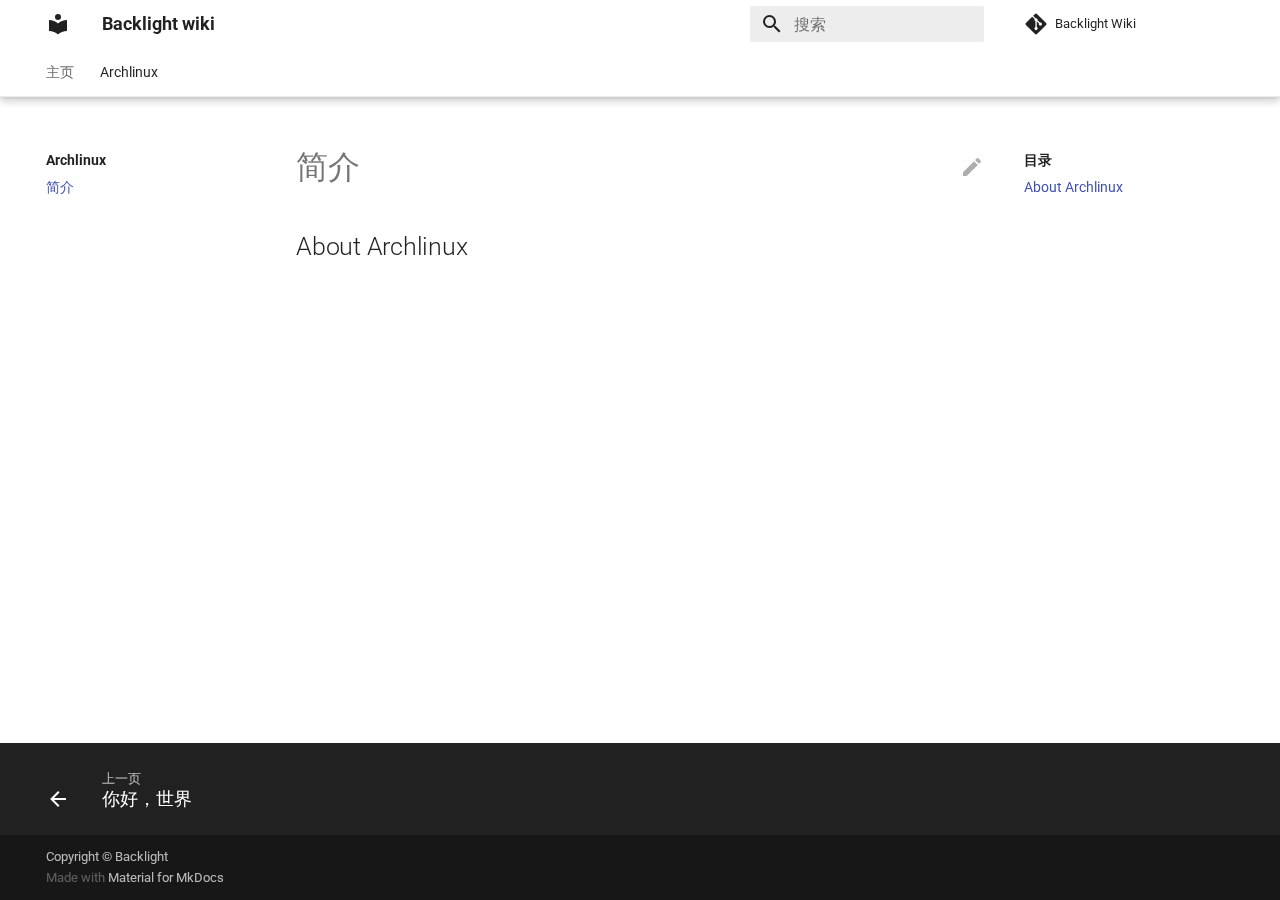
==== arch/about/index.html @ 66520c6b "Deployed  with MkDocs version: 1.2.3" ====
<!doctype html>
<html lang="zh" class="no-js">
  <head>
    
      <meta charset="utf-8">
      <meta name="viewport" content="width=device-width,initial-scale=1">
      
        <meta name="description" content="Backlight's personal wiki">
      
      
        <meta name="author" content="Backlight">
      
      
        <link rel="canonical" href="https://backl1ght.github.io/wiki/arch/about/">
      
      <link rel="icon" href="../../assets/images/favicon.png">
      <meta name="generator" content="mkdocs-1.2.3, mkdocs-material-8.1.9">
    
    
      
        <title>简介 - Backlight wiki</title>
      
    
    
      <link rel="stylesheet" href="../../assets/stylesheets/main.2b4465f4.min.css">
      
        
        <link rel="stylesheet" href="../../assets/stylesheets/palette.e6a45f82.min.css">
        
          
          
          <meta name="theme-color" content="#ffffff">
        
      
    
    
    
      
        
        <link rel="preconnect" href="https://fonts.gstatic.com" crossorigin>
        <link rel="stylesheet" href="https://fonts.googleapis.com/css?family=Roboto:300,400,400i,700%7CRoboto+Mono&display=fallback">
        <style>:root{--md-text-font:"Roboto";--md-code-font:"Roboto Mono"}</style>
      
    
    
    <script>__md_scope=new URL("../..",location),__md_get=(e,_=localStorage,t=__md_scope)=>JSON.parse(_.getItem(t.pathname+"."+e)),__md_set=(e,_,t=localStorage,a=__md_scope)=>{try{t.setItem(a.pathname+"."+e,JSON.stringify(_))}catch(e){}}</script>
    
      

    
    
  </head>
  
  
    
    
    
    
    
    <body dir="ltr" data-md-color-scheme="" data-md-color-primary="white" data-md-color-accent="red">
  
    
    
    <input class="md-toggle" data-md-toggle="drawer" type="checkbox" id="__drawer" autocomplete="off">
    <input class="md-toggle" data-md-toggle="search" type="checkbox" id="__search" autocomplete="off">
    <label class="md-overlay" for="__drawer"></label>
    <div data-md-component="skip">
      
        
        <a href="#about-archlinux" class="md-skip">
          跳转至
        </a>
      
    </div>
    <div data-md-component="announce">
      
    </div>
    
    
      

  

<header class="md-header md-header--lifted" data-md-component="header">
  <nav class="md-header__inner md-grid" aria-label="页眉">
    <a href="../.." title="Backlight wiki" class="md-header__button md-logo" aria-label="Backlight wiki" data-md-component="logo">
      
  
  <svg xmlns="http://www.w3.org/2000/svg" viewBox="0 0 24 24"><path d="M12 8a3 3 0 0 0 3-3 3 3 0 0 0-3-3 3 3 0 0 0-3 3 3 3 0 0 0 3 3m0 3.54C9.64 9.35 6.5 8 3 8v11c3.5 0 6.64 1.35 9 3.54 2.36-2.19 5.5-3.54 9-3.54V8c-3.5 0-6.64 1.35-9 3.54z"/></svg>

    </a>
    <label class="md-header__button md-icon" for="__drawer">
      <svg xmlns="http://www.w3.org/2000/svg" viewBox="0 0 24 24"><path d="M3 6h18v2H3V6m0 5h18v2H3v-2m0 5h18v2H3v-2z"/></svg>
    </label>
    <div class="md-header__title" data-md-component="header-title">
      <div class="md-header__ellipsis">
        <div class="md-header__topic">
          <span class="md-ellipsis">
            Backlight wiki
          </span>
        </div>
        <div class="md-header__topic" data-md-component="header-topic">
          <span class="md-ellipsis">
            
              简介
            
          </span>
        </div>
      </div>
    </div>
    
    
    
      <label class="md-header__button md-icon" for="__search">
        <svg xmlns="http://www.w3.org/2000/svg" viewBox="0 0 24 24"><path d="M9.5 3A6.5 6.5 0 0 1 16 9.5c0 1.61-.59 3.09-1.56 4.23l.27.27h.79l5 5-1.5 1.5-5-5v-.79l-.27-.27A6.516 6.516 0 0 1 9.5 16 6.5 6.5 0 0 1 3 9.5 6.5 6.5 0 0 1 9.5 3m0 2C7 5 5 7 5 9.5S7 14 9.5 14 14 12 14 9.5 12 5 9.5 5z"/></svg>
      </label>
      <div class="md-search" data-md-component="search" role="dialog">
  <label class="md-search__overlay" for="__search"></label>
  <div class="md-search__inner" role="search">
    <form class="md-search__form" name="search">
      <input type="text" class="md-search__input" name="query" aria-label="搜索" placeholder="搜索" autocapitalize="off" autocorrect="off" autocomplete="off" spellcheck="false" data-md-component="search-query" required>
      <label class="md-search__icon md-icon" for="__search">
        <svg xmlns="http://www.w3.org/2000/svg" viewBox="0 0 24 24"><path d="M9.5 3A6.5 6.5 0 0 1 16 9.5c0 1.61-.59 3.09-1.56 4.23l.27.27h.79l5 5-1.5 1.5-5-5v-.79l-.27-.27A6.516 6.516 0 0 1 9.5 16 6.5 6.5 0 0 1 3 9.5 6.5 6.5 0 0 1 9.5 3m0 2C7 5 5 7 5 9.5S7 14 9.5 14 14 12 14 9.5 12 5 9.5 5z"/></svg>
        <svg xmlns="http://www.w3.org/2000/svg" viewBox="0 0 24 24"><path d="M20 11v2H8l5.5 5.5-1.42 1.42L4.16 12l7.92-7.92L13.5 5.5 8 11h12z"/></svg>
      </label>
      <nav class="md-search__options" aria-label="查找">
        
        <button type="reset" class="md-search__icon md-icon" aria-label="清空当前内容" tabindex="-1">
          <svg xmlns="http://www.w3.org/2000/svg" viewBox="0 0 24 24"><path d="M19 6.41 17.59 5 12 10.59 6.41 5 5 6.41 10.59 12 5 17.59 6.41 19 12 13.41 17.59 19 19 17.59 13.41 12 19 6.41z"/></svg>
        </button>
      </nav>
      
    </form>
    <div class="md-search__output">
      <div class="md-search__scrollwrap" data-md-scrollfix>
        <div class="md-search-result" data-md-component="search-result">
          <div class="md-search-result__meta">
            正在初始化搜索引擎
          </div>
          <ol class="md-search-result__list"></ol>
        </div>
      </div>
    </div>
  </div>
</div>
    
    
      <div class="md-header__source">
        <a href="https://github.com/Backl1ght/wiki/" title="前往仓库" class="md-source" data-md-component="source">
  <div class="md-source__icon md-icon">
    
    <svg xmlns="http://www.w3.org/2000/svg" viewBox="0 0 448 512"><path d="M439.55 236.05 244 40.45a28.87 28.87 0 0 0-40.81 0l-40.66 40.63 51.52 51.52c27.06-9.14 52.68 16.77 43.39 43.68l49.66 49.66c34.23-11.8 61.18 31 35.47 56.69-26.49 26.49-70.21-2.87-56-37.34L240.22 199v121.85c25.3 12.54 22.26 41.85 9.08 55a34.34 34.34 0 0 1-48.55 0c-17.57-17.6-11.07-46.91 11.25-56v-123c-20.8-8.51-24.6-30.74-18.64-45L142.57 101 8.45 235.14a28.86 28.86 0 0 0 0 40.81l195.61 195.6a28.86 28.86 0 0 0 40.8 0l194.69-194.69a28.86 28.86 0 0 0 0-40.81z"/></svg>
  </div>
  <div class="md-source__repository">
    Backlight Wiki
  </div>
</a>
      </div>
    
  </nav>
  
    
      
<nav class="md-tabs" aria-label="标签" data-md-component="tabs">
  <div class="md-tabs__inner md-grid">
    <ul class="md-tabs__list">
      
        
  
  


  
  
  
    <li class="md-tabs__item">
      <a href="../.." class="md-tabs__link">
        主页
      </a>
    </li>
  

      
        
  
  
    
  


  
  
  
    <li class="md-tabs__item">
      <a href="./" class="md-tabs__link md-tabs__link--active">
        Archlinux
      </a>
    </li>
  

      
    </ul>
  </div>
</nav>
    
  
</header>
    
    <div class="md-container" data-md-component="container">
      
      
        
      
      <main class="md-main" data-md-component="main">
        <div class="md-main__inner md-grid">
          
            
              
              <div class="md-sidebar md-sidebar--primary" data-md-component="sidebar" data-md-type="navigation" >
                <div class="md-sidebar__scrollwrap">
                  <div class="md-sidebar__inner">
                    

  


<nav class="md-nav md-nav--primary md-nav--lifted" aria-label="导航栏" data-md-level="0">
  <label class="md-nav__title" for="__drawer">
    <a href="../.." title="Backlight wiki" class="md-nav__button md-logo" aria-label="Backlight wiki" data-md-component="logo">
      
  
  <svg xmlns="http://www.w3.org/2000/svg" viewBox="0 0 24 24"><path d="M12 8a3 3 0 0 0 3-3 3 3 0 0 0-3-3 3 3 0 0 0-3 3 3 3 0 0 0 3 3m0 3.54C9.64 9.35 6.5 8 3 8v11c3.5 0 6.64 1.35 9 3.54 2.36-2.19 5.5-3.54 9-3.54V8c-3.5 0-6.64 1.35-9 3.54z"/></svg>

    </a>
    Backlight wiki
  </label>
  
    <div class="md-nav__source">
      <a href="https://github.com/Backl1ght/wiki/" title="前往仓库" class="md-source" data-md-component="source">
  <div class="md-source__icon md-icon">
    
    <svg xmlns="http://www.w3.org/2000/svg" viewBox="0 0 448 512"><path d="M439.55 236.05 244 40.45a28.87 28.87 0 0 0-40.81 0l-40.66 40.63 51.52 51.52c27.06-9.14 52.68 16.77 43.39 43.68l49.66 49.66c34.23-11.8 61.18 31 35.47 56.69-26.49 26.49-70.21-2.87-56-37.34L240.22 199v121.85c25.3 12.54 22.26 41.85 9.08 55a34.34 34.34 0 0 1-48.55 0c-17.57-17.6-11.07-46.91 11.25-56v-123c-20.8-8.51-24.6-30.74-18.64-45L142.57 101 8.45 235.14a28.86 28.86 0 0 0 0 40.81l195.61 195.6a28.86 28.86 0 0 0 40.8 0l194.69-194.69a28.86 28.86 0 0 0 0-40.81z"/></svg>
  </div>
  <div class="md-source__repository">
    Backlight Wiki
  </div>
</a>
    </div>
  
  <ul class="md-nav__list" data-md-scrollfix>
    
      
      
      

  
  
  
    
    <li class="md-nav__item md-nav__item--nested">
      
      
        <input class="md-nav__toggle md-toggle" data-md-toggle="__nav_1" type="checkbox" id="__nav_1" >
      
      
      
      
        <label class="md-nav__link" for="__nav_1">
          主页
          <span class="md-nav__icon md-icon"></span>
        </label>
      
      <nav class="md-nav" aria-label="主页" data-md-level="1">
        <label class="md-nav__title" for="__nav_1">
          <span class="md-nav__icon md-icon"></span>
          主页
        </label>
        <ul class="md-nav__list" data-md-scrollfix>
          
            
              
  
  
  
    <li class="md-nav__item">
      <a href="../.." class="md-nav__link">
        你好，世界
      </a>
    </li>
  

            
          
        </ul>
      </nav>
    </li>
  

    
      
      
      

  
  
    
  
  
    
    <li class="md-nav__item md-nav__item--active md-nav__item--nested">
      
      
        <input class="md-nav__toggle md-toggle" data-md-toggle="__nav_2" type="checkbox" id="__nav_2" checked>
      
      
      
      
        <label class="md-nav__link" for="__nav_2">
          Archlinux
          <span class="md-nav__icon md-icon"></span>
        </label>
      
      <nav class="md-nav" aria-label="Archlinux" data-md-level="1">
        <label class="md-nav__title" for="__nav_2">
          <span class="md-nav__icon md-icon"></span>
          Archlinux
        </label>
        <ul class="md-nav__list" data-md-scrollfix>
          
            
              
  
  
    
  
  
    <li class="md-nav__item md-nav__item--active">
      
      <input class="md-nav__toggle md-toggle" data-md-toggle="toc" type="checkbox" id="__toc">
      
      
      
        <label class="md-nav__link md-nav__link--active" for="__toc">
          简介
          <span class="md-nav__icon md-icon"></span>
        </label>
      
      <a href="./" class="md-nav__link md-nav__link--active">
        简介
      </a>
      
        

<nav class="md-nav md-nav--secondary" aria-label="目录">
  
  
  
  
    <label class="md-nav__title" for="__toc">
      <span class="md-nav__icon md-icon"></span>
      目录
    </label>
    <ul class="md-nav__list" data-md-component="toc" data-md-scrollfix>
      
        <li class="md-nav__item">
  <a href="#about-archlinux" class="md-nav__link">
    About Archlinux
  </a>
  
</li>
      
    </ul>
  
</nav>
      
    </li>
  

            
          
        </ul>
      </nav>
    </li>
  

    
  </ul>
</nav>
                  </div>
                </div>
              </div>
            
            
              
              <div class="md-sidebar md-sidebar--secondary" data-md-component="sidebar" data-md-type="toc" >
                <div class="md-sidebar__scrollwrap">
                  <div class="md-sidebar__inner">
                    

<nav class="md-nav md-nav--secondary" aria-label="目录">
  
  
  
  
    <label class="md-nav__title" for="__toc">
      <span class="md-nav__icon md-icon"></span>
      目录
    </label>
    <ul class="md-nav__list" data-md-component="toc" data-md-scrollfix>
      
        <li class="md-nav__item">
  <a href="#about-archlinux" class="md-nav__link">
    About Archlinux
  </a>
  
</li>
      
    </ul>
  
</nav>
                  </div>
                </div>
              </div>
            
          
          <div class="md-content" data-md-component="content">
            <article class="md-content__inner md-typeset">
              
                
<a href="https://github.com/Backl1ght/wiki/edit/master/docs/arch/about.md" title="编辑此页" class="md-content__button md-icon">
  <svg xmlns="http://www.w3.org/2000/svg" viewBox="0 0 24 24"><path d="M20.71 7.04c.39-.39.39-1.04 0-1.41l-2.34-2.34c-.37-.39-1.02-.39-1.41 0l-1.84 1.83 3.75 3.75M3 17.25V21h3.75L17.81 9.93l-3.75-3.75L3 17.25z"/></svg>
</a>


  <h1>简介</h1>

<h2 id="about-archlinux">About Archlinux</h2>

              
            </article>
          </div>
        </div>
        
      </main>
      
        <footer class="md-footer">
  
    <nav class="md-footer__inner md-grid" aria-label="页脚">
      
        
        <a href="../.." class="md-footer__link md-footer__link--prev" aria-label="上一页: 你好，世界" rel="prev">
          <div class="md-footer__button md-icon">
            <svg xmlns="http://www.w3.org/2000/svg" viewBox="0 0 24 24"><path d="M20 11v2H8l5.5 5.5-1.42 1.42L4.16 12l7.92-7.92L13.5 5.5 8 11h12z"/></svg>
          </div>
          <div class="md-footer__title">
            <div class="md-ellipsis">
              <span class="md-footer__direction">
                上一页
              </span>
              你好，世界
            </div>
          </div>
        </a>
      
      
    </nav>
  
  <div class="md-footer-meta md-typeset">
    <div class="md-footer-meta__inner md-grid">
      <div class="md-copyright">
  
    <div class="md-copyright__highlight">
      Copyright &copy; Backlight
    </div>
  
  
    Made with
    <a href="https://squidfunk.github.io/mkdocs-material/" target="_blank" rel="noopener">
      Material for MkDocs
    </a>
  
</div>
      
    </div>
  </div>
</footer>
      
    </div>
    <div class="md-dialog" data-md-component="dialog">
      <div class="md-dialog__inner md-typeset"></div>
    </div>
    <script id="__config" type="application/json">{"base": "../..", "features": ["navigation.tabs", "navigation.tabs.sticky"], "translations": {"clipboard.copy": "\u590d\u5236", "clipboard.copied": "\u5df2\u590d\u5236", "search.config.lang": "ja", "search.config.pipeline": "trimmer, stemmer", "search.config.separator": "[\\uff0c\\u3002]+", "search.placeholder": "\u641c\u7d22", "search.result.placeholder": "\u952e\u5165\u4ee5\u5f00\u59cb\u641c\u7d22", "search.result.none": "\u6ca1\u6709\u627e\u5230\u7b26\u5408\u6761\u4ef6\u7684\u7ed3\u679c", "search.result.one": "\u627e\u5230 1 \u4e2a\u7b26\u5408\u6761\u4ef6\u7684\u7ed3\u679c", "search.result.other": "# \u4e2a\u7b26\u5408\u6761\u4ef6\u7684\u7ed3\u679c", "search.result.more.one": "\u5728\u8be5\u9875\u4e0a\u8fd8\u6709 1 \u4e2a\u7b26\u5408\u6761\u4ef6\u7684\u7ed3\u679c", "search.result.more.other": "\u5728\u8be5\u9875\u4e0a\u8fd8\u6709 # \u4e2a\u7b26\u5408\u6761\u4ef6\u7684\u7ed3\u679c", "search.result.term.missing": "\u7f3a\u5c11", "select.version.title": "\u9009\u62e9\u5f53\u524d\u7248\u672c"}, "search": "../../assets/javascripts/workers/search.22074ed6.min.js"}</script>
    
    
      <script src="../../assets/javascripts/bundle.960e086b.min.js"></script>
      
    
  </body>
</html>
---- assets/stylesheets/main.2b4465f4.min.css ----
@charset "UTF-8";html{-webkit-text-size-adjust:none;-moz-text-size-adjust:none;-ms-text-size-adjust:none;text-size-adjust:none;box-sizing:border-box}*,:after,:before{box-sizing:inherit}@media (prefers-reduced-motion){*,:after,:before{transition:none!important}}body{margin:0}a,button,input,label{-webkit-tap-highlight-color:transparent}a{color:inherit;text-decoration:none}hr{border:0;box-sizing:content-box;display:block;height:.05rem;overflow:visible;padding:0}small{font-size:80%}sub,sup{line-height:1em}img{border-style:none}table{border-collapse:separate;border-spacing:0}td,th{font-weight:400;vertical-align:top}button{background:transparent;border:0;font-family:inherit;font-size:inherit;margin:0;padding:0}input{border:0;outline:none}:root{--md-default-fg-color:rgba(0,0,0,.87);--md-default-fg-color--light:rgba(0,0,0,.54);--md-default-fg-color--lighter:rgba(0,0,0,.32);--md-default-fg-color--lightest:rgba(0,0,0,.07);--md-default-bg-color:#fff;--md-default-bg-color--light:hsla(0,0%,100%,.7);--md-default-bg-color--lighter:hsla(0,0%,100%,.3);--md-default-bg-color--lightest:hsla(0,0%,100%,.12);--md-primary-fg-color:#4051b5;--md-primary-fg-color--light:#5d6cc0;--md-primary-fg-color--dark:#303fa1;--md-primary-bg-color:#fff;--md-primary-bg-color--light:hsla(0,0%,100%,.7);--md-accent-fg-color:#526cfe;--md-accent-fg-color--transparent:rgba(82,108,254,.1);--md-accent-bg-color:#fff;--md-accent-bg-color--light:hsla(0,0%,100%,.7);--md-shadow-z1:0 0.2rem 0.5rem rgba(0,0,0,.05),0 0 0.05rem rgba(0,0,0,.1);--md-shadow-z2:0 0.2rem 0.5rem rgba(0,0,0,.1),0 0 0.05rem rgba(0,0,0,.25);--md-shadow-z3:0 0.2rem 0.5rem rgba(0,0,0,.2),0 0 0.05rem rgba(0,0,0,.35)}:root>*{--md-code-fg-color:#36464e;--md-code-bg-color:#f5f5f5;--md-code-hl-color:rgba(255,255,0,.5);--md-code-hl-number-color:#d52a2a;--md-code-hl-special-color:#db1457;--md-code-hl-function-color:#a846b9;--md-code-hl-constant-color:#6e59d9;--md-code-hl-keyword-color:#3f6ec6;--md-code-hl-string-color:#1c7d4d;--md-code-hl-name-color:var(--md-code-fg-color);--md-code-hl-operator-color:var(--md-default-fg-color--light);--md-code-hl-punctuation-color:var(--md-default-fg-color--light);--md-code-hl-comment-color:var(--md-default-fg-color--light);--md-code-hl-generic-color:var(--md-default-fg-color--light);--md-code-hl-variable-color:var(--md-default-fg-color--light);--md-typeset-color:var(--md-default-fg-color);--md-typeset-a-color:var(--md-primary-fg-color);--md-typeset-mark-color:rgba(255,255,0,.5);--md-typeset-del-color:rgba(245,80,61,.15);--md-typeset-ins-color:rgba(11,213,112,.15);--md-typeset-kbd-color:#fafafa;--md-typeset-kbd-accent-color:#fff;--md-typeset-kbd-border-color:#b8b8b8;--md-typeset-table-color:rgba(0,0,0,.12);--md-admonition-fg-color:var(--md-default-fg-color);--md-admonition-bg-color:var(--md-default-bg-color);--md-footer-fg-color:#fff;--md-footer-fg-color--light:hsla(0,0%,100%,.7);--md-footer-fg-color--lighter:hsla(0,0%,100%,.3);--md-footer-bg-color:rgba(0,0,0,.87);--md-footer-bg-color--dark:rgba(0,0,0,.32)}.md-icon svg{fill:currentcolor;display:block;height:1.2rem;width:1.2rem}body{-webkit-font-smoothing:antialiased;-moz-osx-font-smoothing:grayscale;--md-text-font-family:var(--md-text-font,_),-apple-system,BlinkMacSystemFont,Helvetica,Arial,sans-serif;--md-code-font-family:var(--md-code-font,_),SFMono-Regular,Consolas,Menlo,monospace}body,input{font-feature-settings:"kern","liga";font-family:var(--md-text-font-family)}body,code,input,kbd,pre{color:var(--md-typeset-color)}code,kbd,pre{font-feature-settings:"kern";font-family:var(--md-code-font-family)}:root{--md-typeset-table-sort-icon:url('data:image/svg+xml;charset=utf-8,<svg xmlns="http://www.w3.org/2000/svg" viewBox="0 0 24 24"><path d="m18 21-4-4h3V7h-3l4-4 4 4h-3v10h3M2 19v-2h10v2M2 13v-2h7v2M2 7V5h4v2H2z"/></svg>');--md-typeset-table-sort-icon--asc:url('data:image/svg+xml;charset=utf-8,<svg xmlns="http://www.w3.org/2000/svg" viewBox="0 0 24 24"><path d="M19 17h3l-4 4-4-4h3V3h2M2 17h10v2H2M6 5v2H2V5m0 6h7v2H2v-2z"/></svg>');--md-typeset-table-sort-icon--desc:url('data:image/svg+xml;charset=utf-8,<svg xmlns="http://www.w3.org/2000/svg" viewBox="0 0 24 24"><path d="M19 7h3l-4-4-4 4h3v14h2M2 17h10v2H2M6 5v2H2V5m0 6h7v2H2v-2z"/></svg>')}.md-typeset{-webkit-print-color-adjust:exact;color-adjust:exact;font-size:.8rem;line-height:1.6}@media print{.md-typeset{font-size:.68rem}}.md-typeset blockquote,.md-typeset dl,.md-typeset figure,.md-typeset ol,.md-typeset pre,.md-typeset ul{margin-bottom:1em;margin-top:1em}.md-typeset h1{color:var(--md-default-fg-color--light);font-size:2em;line-height:1.3;margin:0 0 1.25em}.md-typeset h1,.md-typeset h2{font-weight:300;letter-spacing:-.01em}.md-typeset h2{font-size:1.5625em;line-height:1.4;margin:1.6em 0 .64em}.md-typeset h3{font-size:1.25em;font-weight:400;letter-spacing:-.01em;line-height:1.5;margin:1.6em 0 .8em}.md-typeset h2+h3{margin-top:.8em}.md-typeset h4{font-weight:700;letter-spacing:-.01em;margin:1em 0}.md-typeset h5,.md-typeset h6{color:var(--md-default-fg-color--light);font-size:.8em;font-weight:700;letter-spacing:-.01em;margin:1.25em 0}.md-typeset h5{text-transform:uppercase}.md-typeset hr{border-bottom:.05rem solid var(--md-default-fg-color--lightest);display:flow-root;margin:1.5em 0}.md-typeset a{color:var(--md-typeset-a-color);word-break:break-word}.md-typeset a,.md-typeset a:before{transition:color 125ms}.md-typeset a:focus,.md-typeset a:hover{color:var(--md-accent-fg-color)}.md-typeset a.focus-visible{outline-color:var(--md-accent-fg-color);outline-offset:.2rem}.md-typeset code,.md-typeset kbd,.md-typeset pre{color:var(--md-code-fg-color);direction:ltr}@media print{.md-typeset code,.md-typeset kbd,.md-typeset pre{white-space:pre-wrap}}.md-typeset code{background-color:var(--md-code-bg-color);border-radius:.1rem;-webkit-box-decoration-break:clone;box-decoration-break:clone;font-size:.85em;padding:0 .2941176471em;word-break:break-word}.md-typeset code:not(.focus-visible){-webkit-tap-highlight-color:transparent;outline:none}.md-typeset a code{color:currentcolor}.md-typeset pre{display:flow-root;line-height:1.4;position:relative}.md-typeset pre>code{-webkit-box-decoration-break:slice;box-decoration-break:slice;box-shadow:none;display:block;margin:0;outline-color:var(--md-accent-fg-color);overflow:auto;padding:.7720588235em 1.1764705882em;scrollbar-color:var(--md-default-fg-color--lighter) transparent;scrollbar-width:thin;touch-action:auto;word-break:normal}.md-typeset pre>code:hover{scrollbar-color:var(--md-accent-fg-color) transparent}.md-typeset pre>code::-webkit-scrollbar{height:.2rem;width:.2rem}.md-typeset pre>code::-webkit-scrollbar-thumb{background-color:var(--md-default-fg-color--lighter)}.md-typeset pre>code::-webkit-scrollbar-thumb:hover{background-color:var(--md-accent-fg-color)}.md-typeset kbd{background-color:var(--md-typeset-kbd-color);border-radius:.1rem;box-shadow:0 .1rem 0 .05rem var(--md-typeset-kbd-border-color),0 .1rem 0 var(--md-typeset-kbd-border-color),0 -.1rem .2rem var(--md-typeset-kbd-accent-color) inset;color:var(--md-default-fg-color);display:inline-block;font-size:.75em;padding:0 .6666666667em;vertical-align:text-top;word-break:break-word}.md-typeset mark{background-color:var(--md-typeset-mark-color);-webkit-box-decoration-break:clone;box-decoration-break:clone;color:inherit;word-break:break-word}.md-typeset abbr{border-bottom:.05rem dotted var(--md-default-fg-color--light);cursor:help;text-decoration:none}@media (hover:none){.md-typeset abbr{position:relative}.md-typeset abbr[title]:-webkit-any(:focus,:hover):after{background-color:var(--md-default-fg-color);border-radius:.1rem;box-shadow:var(--md-shadow-z3);color:var(--md-default-bg-color);content:attr(title);display:inline-block;font-size:.7rem;margin-top:2em;max-width:80%;min-width:-webkit-max-content;min-width:max-content;padding:.2rem .3rem;position:absolute;width:auto}.md-typeset abbr[title]:-moz-any(:focus,:hover):after{background-color:var(--md-default-fg-color);border-radius:.1rem;box-shadow:var(--md-shadow-z3);color:var(--md-default-bg-color);content:attr(title);display:inline-block;font-size:.7rem;margin-top:2em;max-width:80%;min-width:-moz-max-content;min-width:max-content;padding:.2rem .3rem;position:absolute;width:auto}[dir=ltr] .md-typeset abbr[title]:-webkit-any(:focus,:hover):after{left:0}[dir=ltr] .md-typeset abbr[title]:-moz-any(:focus,:hover):after{left:0}[dir=ltr] .md-typeset abbr[title]:is(:focus,:hover):after{left:0}[dir=rtl] .md-typeset abbr[title]:-webkit-any(:focus,:hover):after{right:0}[dir=rtl] .md-typeset abbr[title]:-moz-any(:focus,:hover):after{right:0}[dir=rtl] .md-typeset abbr[title]:is(:focus,:hover):after{right:0}.md-typeset abbr[title]:is(:focus,:hover):after{background-color:var(--md-default-fg-color);border-radius:.1rem;box-shadow:var(--md-shadow-z3);color:var(--md-default-bg-color);content:attr(title);display:inline-block;font-size:.7rem;margin-top:2em;max-width:80%;min-width:-webkit-max-content;min-width:-moz-max-content;min-width:max-content;padding:.2rem .3rem;position:absolute;width:auto}}.md-typeset small{opacity:.75}[dir=ltr] 
.md-typeset sub,[dir=ltr] .md-typeset sup{margin-left:.078125em}[dir=rtl] 
.md-typeset sub,[dir=rtl] .md-typeset sup{margin-right:.078125em}[dir=ltr] .md-typeset blockquote{padding-left:.6rem}[dir=rtl] .md-typeset blockquote{padding-right:.6rem}[dir=ltr] .md-typeset blockquote{border-left:.2rem solid var(--md-default-fg-color--lighter)}[dir=rtl] .md-typeset blockquote{border-right:.2rem solid var(--md-default-fg-color--lighter)}.md-typeset blockquote{color:var(--md-default-fg-color--light);margin-left:0;margin-right:0}.md-typeset ul{list-style-type:disc}[dir=ltr] 
.md-typeset ol,[dir=ltr] .md-typeset ul{margin-left:.625em}[dir=rtl] 
.md-typeset ol,[dir=rtl] .md-typeset ul{margin-right:.625em}.md-typeset ol,.md-typeset ul{padding:0}.md-typeset ol:not([hidden]),.md-typeset ul:not([hidden]){display:flow-root}.md-typeset ol ol,.md-typeset ul ol{list-style-type:lower-alpha}.md-typeset ol ol ol,.md-typeset ul ol ol{list-style-type:lower-roman}[dir=ltr] 
.md-typeset ol li,[dir=ltr] .md-typeset ul li{margin-left:1.25em}[dir=rtl] 
.md-typeset ol li,[dir=rtl] .md-typeset ul li{margin-right:1.25em}.md-typeset ol li,.md-typeset ul li{margin-bottom:.5em}.md-typeset ol li :-webkit-any(p,blockquote),.md-typeset ul li :-webkit-any(p,blockquote){margin:.5em 0}.md-typeset ol li :-moz-any(p,blockquote),.md-typeset ul li :-moz-any(p,blockquote){margin:.5em 0}.md-typeset ol li :is(p,blockquote),.md-typeset ul li :is(p,blockquote){margin:.5em 0}.md-typeset ol li:last-child,.md-typeset ul li:last-child{margin-bottom:0}.md-typeset ol li :-webkit-any(ul,ol),.md-typeset ul li :-webkit-any(ul,ol){margin-bottom:.5em;margin-top:.5em}.md-typeset ol li :-moz-any(ul,ol),.md-typeset ul li :-moz-any(ul,ol){margin-bottom:.5em;margin-top:.5em}[dir=ltr] .md-typeset ol li :-webkit-any(ul,ol),[dir=ltr] .md-typeset ul li :-webkit-any(ul,ol){margin-left:.625em}[dir=ltr] .md-typeset ol li :-moz-any(ul,ol),[dir=ltr] .md-typeset ul li :-moz-any(ul,ol){margin-left:.625em}[dir=ltr] .md-typeset ol li :is(ul,ol),[dir=ltr] .md-typeset ul li :is(ul,ol){margin-left:.625em}[dir=rtl] .md-typeset ol li :-webkit-any(ul,ol),[dir=rtl] .md-typeset ul li :-webkit-any(ul,ol){margin-right:.625em}[dir=rtl] .md-typeset ol li :-moz-any(ul,ol),[dir=rtl] .md-typeset ul li :-moz-any(ul,ol){margin-right:.625em}[dir=rtl] .md-typeset ol li :is(ul,ol),[dir=rtl] .md-typeset ul li :is(ul,ol){margin-right:.625em}.md-typeset ol li :is(ul,ol),.md-typeset ul li :is(ul,ol){margin-bottom:.5em;margin-top:.5em}[dir=ltr] .md-typeset dd{margin-left:1.875em}[dir=rtl] .md-typeset dd{margin-right:1.875em}.md-typeset dd{margin-bottom:1.5em;margin-top:1em}.md-typeset img,.md-typeset svg{height:auto;max-width:100%}.md-typeset img[align=left],.md-typeset svg[align=left]{margin:1em 1em 1em 0}.md-typeset img[align=right],.md-typeset svg[align=right]{margin:1em 0 1em 1em}.md-typeset img[align]:only-child,.md-typeset svg[align]:only-child{margin-top:0}.md-typeset img[src$="#only-dark"]{display:none}.md-typeset figure{display:flow-root;margin:1em auto;max-width:100%;text-align:center;width:-webkit-fit-content;width:-moz-fit-content;width:fit-content}.md-typeset figure img{display:block}.md-typeset figcaption{font-style:italic;margin:1em auto;max-width:24rem}.md-typeset iframe{max-width:100%}.md-typeset table:not([class]){background-color:var(--md-default-bg-color);border:.05rem solid var(--md-typeset-table-color);border-radius:.1rem;display:inline-block;font-size:.64rem;max-width:100%;overflow:auto;touch-action:auto}@media print{.md-typeset table:not([class]){display:table}}.md-typeset table:not([class])+*{margin-top:1.5em}.md-typeset table:not([class]) :-webkit-any(th,td)>:first-child{margin-top:0}.md-typeset table:not([class]) :-moz-any(th,td)>:first-child{margin-top:0}.md-typeset table:not([class]) :is(th,td)>:first-child{margin-top:0}.md-typeset table:not([class]) :-webkit-any(th,td)>:last-child{margin-bottom:0}.md-typeset table:not([class]) :-moz-any(th,td)>:last-child{margin-bottom:0}.md-typeset table:not([class]) :is(th,td)>:last-child{margin-bottom:0}.md-typeset table:not([class]) :-webkit-any(th,td):not([align]){text-align:left}.md-typeset table:not([class]) :-moz-any(th,td):not([align]){text-align:left}.md-typeset table:not([class]) :is(th,td):not([align]){text-align:left}[dir=rtl] .md-typeset table:not([class]) :-webkit-any(th,td):not([align]){text-align:right}[dir=rtl] .md-typeset table:not([class]) :-moz-any(th,td):not([align]){text-align:right}[dir=rtl] .md-typeset table:not([class]) :is(th,td):not([align]){text-align:right}.md-typeset table:not([class]) th{font-weight:700;min-width:5rem;padding:.9375em 1.25em;vertical-align:top}.md-typeset table:not([class]) th a{color:inherit}.md-typeset table:not([class]) td{border-top:.05rem solid var(--md-typeset-table-color);padding:.9375em 1.25em;vertical-align:top}.md-typeset table:not([class]) tbody tr{transition:background-color 125ms}.md-typeset table:not([class]) tbody tr:hover{background-color:rgba(0,0,0,.035);box-shadow:0 .05rem 0 var(--md-default-bg-color) inset}.md-typeset table:not([class]) a{word-break:normal}.md-typeset table th[role=columnheader]{cursor:pointer}[dir=ltr] .md-typeset table th[role=columnheader]:after{margin-left:.5em}[dir=rtl] .md-typeset table th[role=columnheader]:after{margin-right:.5em}.md-typeset table th[role=columnheader]:after{content:"";display:inline-block;height:1.2em;-webkit-mask-image:var(--md-typeset-table-sort-icon);mask-image:var(--md-typeset-table-sort-icon);-webkit-mask-repeat:no-repeat;mask-repeat:no-repeat;-webkit-mask-size:contain;mask-size:contain;transition:background-color 125ms;vertical-align:text-bottom;width:1.2em}.md-typeset table th[role=columnheader]:hover:after{background-color:var(--md-default-fg-color--lighter)}.md-typeset table th[role=columnheader][aria-sort=ascending]:after{background-color:var(--md-default-fg-color--light);-webkit-mask-image:var(--md-typeset-table-sort-icon--asc);mask-image:var(--md-typeset-table-sort-icon--asc)}.md-typeset table th[role=columnheader][aria-sort=descending]:after{background-color:var(--md-default-fg-color--light);-webkit-mask-image:var(--md-typeset-table-sort-icon--desc);mask-image:var(--md-typeset-table-sort-icon--desc)}.md-typeset__scrollwrap{margin:1em -.8rem;overflow-x:auto;touch-action:auto}.md-typeset__table{display:inline-block;margin-bottom:.5em;padding:0 .8rem}@media print{.md-typeset__table{display:block}}html .md-typeset__table table{display:table;margin:0;overflow:hidden;width:100%}@media screen and (max-width:44.9375em){.md-content__inner>pre{margin:1em -.8rem}.md-content__inner>pre code{border-radius:0}}.md-banner{background-color:var(--md-footer-bg-color);color:var(--md-footer-fg-color);overflow:auto}@media print{.md-banner{display:none}}.md-banner--warning{background:var(--md-typeset-mark-color);color:var(--md-default-fg-color)}.md-banner__inner{font-size:.7rem;margin:.6rem auto;padding:0 .8rem}html{font-size:125%;height:100%;overflow-x:hidden}@media screen and (min-width:100em){html{font-size:137.5%}}@media screen and (min-width:125em){html{font-size:150%}}body{background-color:var(--md-default-bg-color);display:flex;flex-direction:column;font-size:.5rem;min-height:100%;position:relative;width:100%}@media print{body{display:block}}@media screen and (max-width:59.9375em){body[data-md-state=lock]{position:fixed}}.md-grid{margin-left:auto;margin-right:auto;max-width:61rem}.md-container{display:flex;flex-direction:column;flex-grow:1}@media print{.md-container{display:block}}.md-main{flex-grow:1}.md-main__inner{display:flex;height:100%;margin-top:1.5rem}.md-ellipsis{overflow:hidden;text-overflow:ellipsis;white-space:nowrap}.md-toggle{display:none}.md-option{height:0;opacity:0;position:absolute;width:0}.md-option:checked+label:not([hidden]){display:block}.md-option.focus-visible+label{outline-color:var(--md-accent-fg-color);outline-style:auto}.md-skip{background-color:var(--md-default-fg-color);border-radius:.1rem;color:var(--md-default-bg-color);font-size:.64rem;margin:.5rem;opacity:0;outline-color:var(--md-accent-fg-color);padding:.3rem .5rem;position:fixed;transform:translateY(.4rem);z-index:-1}.md-skip:focus{opacity:1;transform:translateY(0);transition:transform .25s cubic-bezier(.4,0,.2,1),opacity 175ms 75ms;z-index:10}@page{margin:25mm}:root{--md-clipboard-icon:url('data:image/svg+xml;charset=utf-8,<svg xmlns="http://www.w3.org/2000/svg" viewBox="0 0 24 24"><path d="M19 21H8V7h11m0-2H8a2 2 0 0 0-2 2v14a2 2 0 0 0 2 2h11a2 2 0 0 0 2-2V7a2 2 0 0 0-2-2m-3-4H4a2 2 0 0 0-2 2v14h2V3h12V1z"/></svg>')}.md-clipboard{border-radius:.1rem;color:var(--md-default-fg-color--lightest);cursor:pointer;height:1.5em;outline-color:var(--md-accent-fg-color);outline-offset:.1rem;position:absolute;right:.5em;top:.5em;transition:color .25s;width:1.5em;z-index:1}@media print{.md-clipboard{display:none}}.md-clipboard:not(.focus-visible){-webkit-tap-highlight-color:transparent;outline:none}:hover>.md-clipboard{color:var(--md-default-fg-color--light)}.md-clipboard:-webkit-any(:focus,:hover){color:var(--md-accent-fg-color)}.md-clipboard:-moz-any(:focus,:hover){color:var(--md-accent-fg-color)}.md-clipboard:is(:focus,:hover){color:var(--md-accent-fg-color)}.md-clipboard:after{background-color:currentcolor;content:"";display:block;height:1.125em;margin:0 auto;-webkit-mask-image:var(--md-clipboard-icon);mask-image:var(--md-clipboard-icon);-webkit-mask-repeat:no-repeat;mask-repeat:no-repeat;-webkit-mask-size:contain;mask-size:contain;width:1.125em}.md-clipboard--inline{cursor:pointer}.md-clipboard--inline code{transition:color .25s,background-color .25s}.md-clipboard--inline:-webkit-any(:focus,:hover) code{background-color:var(--md-accent-fg-color--transparent);color:var(--md-accent-fg-color)}.md-clipboard--inline:-moz-any(:focus,:hover) code{background-color:var(--md-accent-fg-color--transparent);color:var(--md-accent-fg-color)}.md-clipboard--inline:is(:focus,:hover) code{background-color:var(--md-accent-fg-color--transparent);color:var(--md-accent-fg-color)}.md-content{flex-grow:1;min-width:0}.md-content__inner{margin:0 .8rem 1.2rem;padding-top:.6rem}@media screen and (min-width:76.25em){[dir=ltr] .md-sidebar--primary:not([hidden])~.md-content>.md-content__inner{margin-left:1.2rem}[dir=rtl] .md-sidebar--primary:not([hidden])~.md-content>.md-content__inner{margin-right:1.2rem}[dir=ltr] .md-sidebar--secondary:not([hidden])~.md-content>.md-content__inner{margin-right:1.2rem}[dir=rtl] .md-sidebar--secondary:not([hidden])~.md-content>.md-content__inner{margin-left:1.2rem}}.md-content__inner:before{content:"";display:block;height:.4rem}.md-content__inner>:last-child{margin-bottom:0}[dir=ltr] .md-content__button{margin-left:.4rem}[dir=rtl] .md-content__button{margin-right:.4rem}.md-content__button{float:right;margin:.4rem 0;padding:0}@media print{.md-content__button{display:none}}[dir=rtl] .md-content__button{float:left}.md-typeset .md-content__button{color:var(--md-default-fg-color--lighter)}.md-content__button svg{display:inline;vertical-align:top}[dir=rtl] .md-content__button svg{transform:scaleX(-1)}[dir=ltr] .md-dialog{right:.8rem}[dir=rtl] .md-dialog{left:.8rem}.md-dialog{background-color:var(--md-default-fg-color);border-radius:.1rem;bottom:.8rem;box-shadow:var(--md-shadow-z3);min-width:11.1rem;opacity:0;padding:.4rem .6rem;pointer-events:none;position:fixed;transform:translateY(100%);transition:transform 0ms .4s,opacity .4s;z-index:4}@media print{.md-dialog{display:none}}.md-dialog[data-md-state=open]{opacity:1;pointer-events:auto;transform:translateY(0);transition:transform .4s cubic-bezier(.075,.85,.175,1),opacity .4s}.md-dialog__inner{color:var(--md-default-bg-color);font-size:.7rem}.md-footer{background-color:var(--md-footer-bg-color);color:var(--md-footer-fg-color)}@media print{.md-footer{display:none}}.md-footer__inner{display:flex;justify-content:space-between;overflow:auto;padding:.2rem}.md-footer__link{display:flex;flex-grow:0.01;outline-color:var(--md-accent-fg-color);overflow:hidden;padding-bottom:.4rem;padding-top:1.4rem;transition:opacity .25s}.md-footer__link:-webkit-any(:focus,:hover){opacity:.7}.md-footer__link:-moz-any(:focus,:hover){opacity:.7}.md-footer__link:is(:focus,:hover){opacity:.7}[dir=rtl] .md-footer__link svg{transform:scaleX(-1)}@media screen and (max-width:44.9375em){.md-footer__link--prev .md-footer__title{display:none}}[dir=ltr] .md-footer__link--next{margin-left:auto}[dir=rtl] .md-footer__link--next{margin-right:auto}.md-footer__link--next{text-align:right}[dir=rtl] .md-footer__link--next{text-align:left}.md-footer__title{flex-grow:1;font-size:.9rem;line-height:2.4rem;max-width:calc(100% - 2.4rem);padding:0 1rem;position:relative}.md-footer__button{margin:.2rem;padding:.4rem}.md-footer__direction{font-size:.64rem;left:0;margin-top:-1rem;opacity:.7;padding:0 1rem;position:absolute;right:0}.md-footer-meta{background-color:var(--md-footer-bg-color--dark)}.md-footer-meta__inner{display:flex;flex-wrap:wrap;justify-content:space-between;padding:.2rem}html .md-footer-meta.md-typeset a{color:var(--md-footer-fg-color--light)}html .md-footer-meta.md-typeset a:-webkit-any(:focus,:hover){color:var(--md-footer-fg-color)}html .md-footer-meta.md-typeset a:-moz-any(:focus,:hover){color:var(--md-footer-fg-color)}html .md-footer-meta.md-typeset a:is(:focus,:hover){color:var(--md-footer-fg-color)}.md-copyright{color:var(--md-footer-fg-color--lighter);font-size:.64rem;margin:auto .6rem;padding:.4rem 0;width:100%}@media screen and (min-width:45em){.md-copyright{width:auto}}.md-copyright__highlight{color:var(--md-footer-fg-color--light)}.md-social{margin:0 .4rem;padding:.2rem 0 .6rem}@media screen and (min-width:45em){.md-social{padding:.6rem 0}}.md-social__link{display:inline-block;height:1.6rem;text-align:center;width:1.6rem}.md-social__link:before{line-height:1.9}.md-social__link svg{fill:currentcolor;max-height:.8rem;vertical-align:-25%}.md-typeset .md-button{border:.1rem solid;border-radius:.1rem;color:var(--md-primary-fg-color);cursor:pointer;display:inline-block;font-weight:700;padding:.625em 2em;transition:color 125ms,background-color 125ms,border-color 125ms}.md-typeset .md-button--primary{background-color:var(--md-primary-fg-color);border-color:var(--md-primary-fg-color);color:var(--md-primary-bg-color)}.md-typeset .md-button:-webkit-any(:focus,:hover){background-color:var(--md-accent-fg-color);border-color:var(--md-accent-fg-color);color:var(--md-accent-bg-color)}.md-typeset .md-button:-moz-any(:focus,:hover){background-color:var(--md-accent-fg-color);border-color:var(--md-accent-fg-color);color:var(--md-accent-bg-color)}.md-typeset .md-button:is(:focus,:hover){background-color:var(--md-accent-fg-color);border-color:var(--md-accent-fg-color);color:var(--md-accent-bg-color)}[dir=ltr] .md-typeset .md-input{border-top-left-radius:.1rem}[dir=rtl] .md-typeset .md-input{border-top-right-radius:.1rem}[dir=ltr] .md-typeset .md-input{border-top-right-radius:.1rem}[dir=rtl] .md-typeset .md-input{border-top-left-radius:.1rem}.md-typeset .md-input{border-bottom:.1rem solid var(--md-default-fg-color--lighter);box-shadow:var(--md-shadow-z1);font-size:.8rem;height:1.8rem;padding:0 .6rem;transition:border .25s,box-shadow .25s}.md-typeset .md-input:-webkit-any(:focus,:hover){border-bottom-color:var(--md-accent-fg-color);box-shadow:var(--md-shadow-z2)}.md-typeset .md-input:-moz-any(:focus,:hover){border-bottom-color:var(--md-accent-fg-color);box-shadow:var(--md-shadow-z2)}.md-typeset .md-input:is(:focus,:hover){border-bottom-color:var(--md-accent-fg-color);box-shadow:var(--md-shadow-z2)}.md-typeset .md-input--stretch{width:100%}.md-header{background-color:var(--md-primary-fg-color);box-shadow:0 0 .2rem transparent,0 .2rem .4rem transparent;color:var(--md-primary-bg-color);left:0;position:-webkit-sticky;position:sticky;right:0;top:0;z-index:4}@media print{.md-header{display:none}}.md-header[data-md-state=shadow]{box-shadow:0 0 .2rem rgba(0,0,0,.1),0 .2rem .4rem rgba(0,0,0,.2);transition:transform .25s cubic-bezier(.1,.7,.1,1),box-shadow .25s}.md-header[data-md-state=hidden]{transform:translateY(-100%);transition:transform .25s cubic-bezier(.8,0,.6,1),box-shadow .25s}.md-header__inner{align-items:center;display:flex;padding:0 .2rem}.md-header__button{color:currentcolor;cursor:pointer;margin:.2rem;outline-color:var(--md-accent-fg-color);padding:.4rem;position:relative;transition:opacity .25s;vertical-align:middle;z-index:1}.md-header__button:hover{opacity:.7}.md-header__button:not([hidden]){display:inline-block}.md-header__button:not(.focus-visible){-webkit-tap-highlight-color:transparent;outline:none}.md-header__button.md-logo{margin:.2rem;padding:.4rem}@media screen and (max-width:76.1875em){.md-header__button.md-logo{display:none}}.md-header__button.md-logo :-webkit-any(img,svg){fill:currentcolor;display:block;height:1.2rem;width:auto}.md-header__button.md-logo :-moz-any(img,svg){fill:currentcolor;display:block;height:1.2rem;width:auto}.md-header__button.md-logo :is(img,svg){fill:currentcolor;display:block;height:1.2rem;width:auto}@media screen and (min-width:60em){.md-header__button[for=__search]{display:none}}.no-js .md-header__button[for=__search]{display:none}[dir=rtl] .md-header__button[for=__search] svg{transform:scaleX(-1)}@media screen and (min-width:76.25em){.md-header__button[for=__drawer]{display:none}}.md-header__topic{display:flex;max-width:100%;position:absolute;transition:transform .4s cubic-bezier(.1,.7,.1,1),opacity .15s}.md-header__topic+.md-header__topic{opacity:0;pointer-events:none;transform:translateX(1.25rem);transition:transform .4s cubic-bezier(1,.7,.1,.1),opacity .15s;z-index:-1}[dir=rtl] .md-header__topic+.md-header__topic{transform:translateX(-1.25rem)}.md-header__topic:first-child{font-weight:700}[dir=ltr] .md-header__title{margin-right:.4rem}[dir=rtl] .md-header__title{margin-left:.4rem}[dir=ltr] .md-header__title{margin-left:1rem}[dir=rtl] .md-header__title{margin-right:1rem}.md-header__title{flex-grow:1;font-size:.9rem;height:2.4rem;line-height:2.4rem}.md-header__title[data-md-state=active] .md-header__topic{opacity:0;pointer-events:none;transform:translateX(-1.25rem);transition:transform .4s cubic-bezier(1,.7,.1,.1),opacity .15s;z-index:-1}[dir=rtl] .md-header__title[data-md-state=active] .md-header__topic{transform:translateX(1.25rem)}.md-header__title[data-md-state=active] .md-header__topic+.md-header__topic{opacity:1;pointer-events:auto;transform:translateX(0);transition:transform .4s cubic-bezier(.1,.7,.1,1),opacity .15s;z-index:0}.md-header__title>.md-header__ellipsis{height:100%;position:relative;width:100%}.md-header__option{display:flex;flex-shrink:0;max-width:100%;transition:max-width 0ms .25s,opacity .25s .25s;white-space:nowrap}[data-md-toggle=search]:checked~.md-header .md-header__option{max-width:0;opacity:0;transition:max-width 0ms,opacity 0ms}.md-header__source{display:none}@media screen and (min-width:60em){[dir=ltr] .md-header__source{margin-left:1rem}[dir=rtl] .md-header__source{margin-right:1rem}.md-header__source{display:block;max-width:11.7rem;width:11.7rem}}@media screen and (min-width:76.25em){[dir=ltr] .md-header__source{margin-left:1.4rem}[dir=rtl] .md-header__source{margin-right:1.4rem}}:root{--md-nav-icon--prev:url('data:image/svg+xml;charset=utf-8,<svg xmlns="http://www.w3.org/2000/svg" viewBox="0 0 24 24"><path d="M20 11v2H8l5.5 5.5-1.42 1.42L4.16 12l7.92-7.92L13.5 5.5 8 11h12z"/></svg>');--md-nav-icon--next:url('data:image/svg+xml;charset=utf-8,<svg xmlns="http://www.w3.org/2000/svg" viewBox="0 0 24 24"><path d="M8.59 16.58 13.17 12 8.59 7.41 10 6l6 6-6 6-1.41-1.42z"/></svg>');--md-toc-icon:url('data:image/svg+xml;charset=utf-8,<svg xmlns="http://www.w3.org/2000/svg" viewBox="0 0 24 24"><path d="M3 9h14V7H3v2m0 4h14v-2H3v2m0 4h14v-2H3v2m16 0h2v-2h-2v2m0-10v2h2V7h-2m0 6h2v-2h-2v2z"/></svg>')}.md-nav{font-size:.7rem;line-height:1.3}.md-nav__title{display:block;font-weight:700;overflow:hidden;padding:0 .6rem;text-overflow:ellipsis}.md-nav__title .md-nav__button{display:none}.md-nav__title .md-nav__button img{height:100%;width:auto}.md-nav__title .md-nav__button.md-logo :-webkit-any(img,svg){fill:currentcolor;display:block;height:2.4rem;width:auto}.md-nav__title .md-nav__button.md-logo :-moz-any(img,svg){fill:currentcolor;display:block;height:2.4rem;width:auto}.md-nav__title .md-nav__button.md-logo :is(img,svg){fill:currentcolor;display:block;height:2.4rem;width:auto}.md-nav__list{list-style:none;margin:0;padding:0}.md-nav__item{padding:0 .6rem}[dir=ltr] .md-nav__item .md-nav__item{padding-right:0}[dir=rtl] .md-nav__item .md-nav__item{padding-left:0}.md-nav__link{align-items:center;cursor:pointer;display:flex;justify-content:space-between;margin-top:.625em;overflow:hidden;scroll-snap-align:start;text-overflow:ellipsis;transition:color 125ms}.md-nav__link[data-md-state=blur]{color:var(--md-default-fg-color--light)}.md-nav__item .md-nav__link--active{color:var(--md-typeset-a-color)}.md-nav__item .md-nav__link--index [href]{width:100%}.md-nav__link:-webkit-any(:focus,:hover){color:var(--md-accent-fg-color)}.md-nav__link:-moz-any(:focus,:hover){color:var(--md-accent-fg-color)}.md-nav__link:is(:focus,:hover){color:var(--md-accent-fg-color)}.md-nav__link.focus-visible{outline-color:var(--md-accent-fg-color);outline-offset:.2rem}.md-nav--primary .md-nav__link[for=__toc]{display:none}.md-nav--primary .md-nav__link[for=__toc] .md-icon:after{background-color:currentcolor;display:block;height:100%;-webkit-mask-image:var(--md-toc-icon);mask-image:var(--md-toc-icon);width:100%}.md-nav--primary .md-nav__link[for=__toc]~.md-nav{display:none}.md-nav__link>*{cursor:pointer;display:flex}.md-nav__icon{flex-shrink:0}.md-nav__source{display:none}@media screen and (max-width:76.1875em){.md-nav--primary,.md-nav--primary .md-nav{background-color:var(--md-default-bg-color);display:flex;flex-direction:column;height:100%;left:0;position:absolute;right:0;top:0;z-index:1}.md-nav--primary :-webkit-any(.md-nav__title,.md-nav__item){font-size:.8rem;line-height:1.5}.md-nav--primary :-moz-any(.md-nav__title,.md-nav__item){font-size:.8rem;line-height:1.5}.md-nav--primary :is(.md-nav__title,.md-nav__item){font-size:.8rem;line-height:1.5}.md-nav--primary .md-nav__title{background-color:var(--md-default-fg-color--lightest);color:var(--md-default-fg-color--light);cursor:pointer;font-weight:400;height:5.6rem;line-height:2.4rem;padding:3rem .8rem .2rem;position:relative;white-space:nowrap}[dir=ltr] .md-nav--primary .md-nav__title .md-nav__icon{left:.4rem}[dir=rtl] .md-nav--primary .md-nav__title .md-nav__icon{right:.4rem}.md-nav--primary .md-nav__title .md-nav__icon{display:block;height:1.2rem;margin:.2rem;position:absolute;top:.4rem;width:1.2rem}.md-nav--primary .md-nav__title .md-nav__icon:after{background-color:currentcolor;content:"";display:block;height:100%;-webkit-mask-image:var(--md-nav-icon--prev);mask-image:var(--md-nav-icon--prev);-webkit-mask-repeat:no-repeat;mask-repeat:no-repeat;-webkit-mask-size:contain;mask-size:contain;width:100%}.md-nav--primary .md-nav__title~.md-nav__list{background-color:var(--md-default-bg-color);box-shadow:0 .05rem 0 var(--md-default-fg-color--lightest) inset;overflow-y:auto;-ms-scroll-snap-type:y mandatory;scroll-snap-type:y mandatory;touch-action:pan-y}.md-nav--primary .md-nav__title~.md-nav__list>:first-child{border-top:0}.md-nav--primary .md-nav__title[for=__drawer]{background-color:var(--md-primary-fg-color);color:var(--md-primary-bg-color);font-weight:700}[dir=ltr] .md-nav--primary .md-nav__title .md-logo{left:.2rem}[dir=rtl] .md-nav--primary .md-nav__title .md-logo{right:.2rem}.md-nav--primary .md-nav__title .md-logo{display:block;margin:.2rem;padding:.4rem;position:absolute;top:.2rem}.md-nav--primary .md-nav__list{flex:1}.md-nav--primary .md-nav__item{border-top:.05rem solid var(--md-default-fg-color--lightest);padding:0}.md-nav--primary .md-nav__item--active>.md-nav__link{color:var(--md-typeset-a-color)}.md-nav--primary .md-nav__item--active>.md-nav__link:-webkit-any(:focus,:hover){color:var(--md-accent-fg-color)}.md-nav--primary .md-nav__item--active>.md-nav__link:-moz-any(:focus,:hover){color:var(--md-accent-fg-color)}.md-nav--primary .md-nav__item--active>.md-nav__link:is(:focus,:hover){color:var(--md-accent-fg-color)}.md-nav--primary .md-nav__link{margin-top:0;padding:.6rem .8rem}[dir=ltr] .md-nav--primary .md-nav__link .md-nav__icon{margin-right:-.2rem}[dir=rtl] .md-nav--primary .md-nav__link .md-nav__icon{margin-left:-.2rem}.md-nav--primary .md-nav__link .md-nav__icon{font-size:1.2rem;height:1.2rem;width:1.2rem}.md-nav--primary .md-nav__link .md-nav__icon:after{background-color:currentcolor;content:"";display:block;height:100%;-webkit-mask-image:var(--md-nav-icon--next);mask-image:var(--md-nav-icon--next);-webkit-mask-repeat:no-repeat;mask-repeat:no-repeat;-webkit-mask-size:contain;mask-size:contain;width:100%}[dir=rtl] .md-nav--primary .md-nav__icon:after{transform:scale(-1)}.md-nav--primary .md-nav--secondary .md-nav{background-color:transparent;position:static}[dir=ltr] .md-nav--primary .md-nav--secondary .md-nav .md-nav__link{padding-left:1.4rem}[dir=rtl] .md-nav--primary .md-nav--secondary .md-nav .md-nav__link{padding-right:1.4rem}[dir=ltr] .md-nav--primary .md-nav--secondary .md-nav .md-nav .md-nav__link{padding-left:2rem}[dir=rtl] .md-nav--primary .md-nav--secondary .md-nav .md-nav .md-nav__link{padding-right:2rem}[dir=ltr] .md-nav--primary .md-nav--secondary .md-nav .md-nav .md-nav .md-nav__link{padding-left:2.6rem}[dir=rtl] .md-nav--primary .md-nav--secondary .md-nav .md-nav .md-nav .md-nav__link{padding-right:2.6rem}[dir=ltr] .md-nav--primary .md-nav--secondary .md-nav .md-nav .md-nav .md-nav .md-nav__link{padding-left:3.2rem}[dir=rtl] .md-nav--primary .md-nav--secondary .md-nav .md-nav .md-nav .md-nav .md-nav__link{padding-right:3.2rem}.md-nav--secondary{background-color:transparent}.md-nav__toggle~.md-nav{display:flex;opacity:0;transform:translateX(100%);transition:transform .25s cubic-bezier(.8,0,.6,1),opacity 125ms 50ms}[dir=rtl] .md-nav__toggle~.md-nav{transform:translateX(-100%)}.md-nav__toggle:checked~.md-nav{opacity:1;transform:translateX(0);transition:transform .25s cubic-bezier(.4,0,.2,1),opacity 125ms 125ms}.md-nav__toggle:checked~.md-nav>.md-nav__list{-webkit-backface-visibility:hidden;backface-visibility:hidden}}@media screen and (max-width:59.9375em){.md-nav--primary .md-nav__link[for=__toc]{display:flex}.md-nav--primary .md-nav__link[for=__toc] .md-icon:after{content:""}.md-nav--primary .md-nav__link[for=__toc]+.md-nav__link{display:none}.md-nav--primary .md-nav__link[for=__toc]~.md-nav{display:flex}.md-nav__source{background-color:var(--md-primary-fg-color--dark);color:var(--md-primary-bg-color);display:block;padding:0 .2rem}}@media screen and (min-width:60em) and (max-width:76.1875em){.md-nav--integrated .md-nav__link[for=__toc]{display:flex}.md-nav--integrated .md-nav__link[for=__toc] .md-icon:after{content:""}.md-nav--integrated .md-nav__link[for=__toc]+.md-nav__link{display:none}.md-nav--integrated .md-nav__link[for=__toc]~.md-nav{display:flex}}@media screen and (min-width:60em){.md-nav--secondary .md-nav__title[for=__toc]{scroll-snap-align:start}.md-nav--secondary .md-nav__title .md-nav__icon{display:none}}@media screen and (min-width:76.25em){.md-nav{transition:max-height .25s cubic-bezier(.86,0,.07,1)}.md-nav--primary .md-nav__title[for=__drawer]{scroll-snap-align:start}.md-nav--primary .md-nav__title .md-nav__icon{display:none}.md-nav__toggle~.md-nav{display:none}.md-nav__toggle:-webkit-any(:checked,:indeterminate)~.md-nav{display:block}.md-nav__toggle:-moz-any(:checked,:indeterminate)~.md-nav{display:block}.md-nav__toggle:is(:checked,:indeterminate)~.md-nav{display:block}.md-nav__item--nested>.md-nav>.md-nav__title{display:none}.md-nav__item--section{display:block;margin:1.25em 0}.md-nav__item--section:last-child{margin-bottom:0}.md-nav__item--section>.md-nav__link{font-weight:700;pointer-events:none}.md-nav__item--section>.md-nav__link--index [href]{pointer-events:auto}.md-nav__item--section>.md-nav__link .md-nav__icon{display:none}.md-nav__item--section>.md-nav{display:block}.md-nav__item--section>.md-nav>.md-nav__list>.md-nav__item{padding:0}.md-nav__icon{border-radius:100%;float:right;height:.9rem;transition:background-color .25s,transform .25s;width:.9rem}[dir=rtl] .md-nav__icon{float:left;transform:rotate(180deg)}.md-nav__icon:hover{background-color:var(--md-accent-fg-color--transparent)}.md-nav__icon:after{background-color:currentcolor;content:"";display:inline-block;height:100%;-webkit-mask-image:var(--md-nav-icon--next);mask-image:var(--md-nav-icon--next);-webkit-mask-repeat:no-repeat;mask-repeat:no-repeat;-webkit-mask-size:contain;mask-size:contain;vertical-align:-.1rem;width:100%}.md-nav__item--nested .md-nav__toggle:checked~.md-nav__link .md-nav__icon,.md-nav__item--nested .md-nav__toggle:indeterminate~.md-nav__link .md-nav__icon{transform:rotate(90deg)}.md-nav--lifted>.md-nav__list>.md-nav__item--nested,.md-nav--lifted>.md-nav__title{display:none}.md-nav--lifted>.md-nav__list>.md-nav__item{display:none}.md-nav--lifted>.md-nav__list>.md-nav__item--active{display:block;padding:0}.md-nav--lifted>.md-nav__list>.md-nav__item--active>.md-nav__link{font-weight:700;margin-top:0;padding:0 .6rem;pointer-events:none}.md-nav--lifted>.md-nav__list>.md-nav__item--active>.md-nav__link--index [href]{pointer-events:auto}.md-nav--lifted>.md-nav__list>.md-nav__item--active>.md-nav__link .md-nav__icon{display:none}.md-nav--lifted .md-nav[data-md-level="1"]{display:block}[dir=ltr] .md-nav--lifted .md-nav[data-md-level="1"]>.md-nav__list>.md-nav__item{padding-right:.6rem}[dir=rtl] .md-nav--lifted .md-nav[data-md-level="1"]>.md-nav__list>.md-nav__item{padding-left:.6rem}.md-nav--integrated>.md-nav__list>.md-nav__item--active:not(.md-nav__item--nested){padding:0 .6rem}.md-nav--integrated>.md-nav__list>.md-nav__item--active:not(.md-nav__item--nested)>.md-nav__link{padding:0}[dir=ltr] .md-nav--integrated>.md-nav__list>.md-nav__item--active .md-nav--secondary{border-left:.05rem solid var(--md-primary-fg-color)}[dir=rtl] .md-nav--integrated>.md-nav__list>.md-nav__item--active .md-nav--secondary{border-right:.05rem solid var(--md-primary-fg-color)}.md-nav--integrated>.md-nav__list>.md-nav__item--active .md-nav--secondary{display:block;margin-bottom:1.25em}.md-nav--integrated>.md-nav__list>.md-nav__item--active .md-nav--secondary>.md-nav__title{display:none}}:root{--md-search-result-icon:url('data:image/svg+xml;charset=utf-8,<svg xmlns="http://www.w3.org/2000/svg" viewBox="0 0 24 24"><path d="M14 2H6a2 2 0 0 0-2 2v16a2 2 0 0 0 2 2h7c-.41-.25-.8-.56-1.14-.9-.33-.33-.61-.7-.86-1.1H6V4h7v5h5v1.18c.71.16 1.39.43 2 .82V8l-6-6m6.31 16.9c1.33-2.11.69-4.9-1.4-6.22-2.11-1.33-4.91-.68-6.22 1.4-1.34 2.11-.69 4.89 1.4 6.22 1.46.93 3.32.93 4.79.02L22 23.39 23.39 22l-3.08-3.1m-3.81.1a2.5 2.5 0 0 1-2.5-2.5 2.5 2.5 0 0 1 2.5-2.5 2.5 2.5 0 0 1 2.5 2.5 2.5 2.5 0 0 1-2.5 2.5z"/></svg>')}.md-search{position:relative}@media screen and (min-width:60em){.md-search{padding:.2rem 0}}.no-js .md-search{display:none}.md-search__overlay{opacity:0;z-index:1}@media screen and (max-width:59.9375em){[dir=ltr] .md-search__overlay{left:-2.2rem}[dir=rtl] .md-search__overlay{right:-2.2rem}.md-search__overlay{background-color:var(--md-default-bg-color);border-radius:1rem;height:2rem;overflow:hidden;pointer-events:none;position:absolute;top:-1rem;transform-origin:center;transition:transform .3s .1s,opacity .2s .2s;width:2rem}[data-md-toggle=search]:checked~.md-header .md-search__overlay{opacity:1;transition:transform .4s,opacity .1s}}@media screen and (min-width:60em){[dir=ltr] .md-search__overlay{left:0}[dir=rtl] .md-search__overlay{right:0}.md-search__overlay{background-color:rgba(0,0,0,.54);cursor:pointer;height:0;position:fixed;top:0;transition:width 0ms .25s,height 0ms .25s,opacity .25s;width:0}[data-md-toggle=search]:checked~.md-header .md-search__overlay{height:200vh;opacity:1;transition:width 0ms,height 0ms,opacity .25s;width:100%}}@media screen and (max-width:29.9375em){[data-md-toggle=search]:checked~.md-header .md-search__overlay{transform:scale(45)}}@media screen and (min-width:30em) and (max-width:44.9375em){[data-md-toggle=search]:checked~.md-header .md-search__overlay{transform:scale(60)}}@media screen and (min-width:45em) and (max-width:59.9375em){[data-md-toggle=search]:checked~.md-header .md-search__overlay{transform:scale(75)}}.md-search__inner{-webkit-backface-visibility:hidden;backface-visibility:hidden}@media screen and (max-width:59.9375em){[dir=ltr] .md-search__inner{left:0}[dir=rtl] .md-search__inner{right:0}.md-search__inner{height:0;opacity:0;overflow:hidden;position:fixed;top:0;transform:translateX(5%);transition:width 0ms .3s,height 0ms .3s,transform .15s cubic-bezier(.4,0,.2,1) .15s,opacity .15s .15s;width:0;z-index:2}[dir=rtl] .md-search__inner{transform:translateX(-5%)}[data-md-toggle=search]:checked~.md-header .md-search__inner{height:100%;opacity:1;transform:translateX(0);transition:width 0ms 0ms,height 0ms 0ms,transform .15s cubic-bezier(.1,.7,.1,1) .15s,opacity .15s .15s;width:100%}}@media screen and (min-width:60em){.md-search__inner{float:right;padding:.1rem 0;position:relative;transition:width .25s cubic-bezier(.1,.7,.1,1);width:11.7rem}[dir=rtl] .md-search__inner{float:left}}@media screen and (min-width:60em) and (max-width:76.1875em){[data-md-toggle=search]:checked~.md-header .md-search__inner{width:23.4rem}}@media screen and (min-width:76.25em){[data-md-toggle=search]:checked~.md-header .md-search__inner{width:34.4rem}}.md-search__form{background-color:var(--md-default-bg-color);box-shadow:0 0 .6rem transparent;height:2.4rem;position:relative;transition:color .25s,background-color .25s;z-index:2}@media screen and (min-width:60em){.md-search__form{background-color:rgba(0,0,0,.26);border-radius:.1rem;height:1.8rem}.md-search__form:hover{background-color:hsla(0,0%,100%,.12)}}[data-md-toggle=search]:checked~.md-header .md-search__form{background-color:var(--md-default-bg-color);border-radius:.1rem .1rem 0 0;box-shadow:0 0 .6rem rgba(0,0,0,.07);color:var(--md-default-fg-color)}[dir=ltr] .md-search__input{padding-left:3.6rem;padding-right:2.2rem}[dir=rtl] .md-search__input{padding-left:2.2rem;padding-right:3.6rem}.md-search__input{background:transparent;font-size:.9rem;height:100%;position:relative;text-overflow:ellipsis;width:100%;z-index:2}.md-search__input::-moz-placeholder{-moz-transition:color .25s;transition:color .25s}.md-search__input::-ms-input-placeholder{-ms-transition:color .25s;transition:color .25s}.md-search__input::placeholder{transition:color .25s}.md-search__input::-moz-placeholder{color:var(--md-default-fg-color--light)}.md-search__input::-ms-input-placeholder{color:var(--md-default-fg-color--light)}.md-search__input::placeholder,.md-search__input~.md-search__icon{color:var(--md-default-fg-color--light)}.md-search__input::-ms-clear{display:none}@media screen and (max-width:59.9375em){.md-search__input{font-size:.9rem;height:2.4rem;width:100%}}@media screen and (min-width:60em){[dir=ltr] .md-search__input{padding-left:2.2rem}[dir=rtl] .md-search__input{padding-right:2.2rem}.md-search__input{color:inherit;font-size:.8rem}.md-search__input::-moz-placeholder{color:var(--md-primary-bg-color--light)}.md-search__input::-ms-input-placeholder{color:var(--md-primary-bg-color--light)}.md-search__input::placeholder{color:var(--md-primary-bg-color--light)}.md-search__input+.md-search__icon{color:var(--md-primary-bg-color)}[data-md-toggle=search]:checked~.md-header .md-search__input{text-overflow:clip}[data-md-toggle=search]:checked~.md-header .md-search__input::-moz-placeholder{color:var(--md-default-fg-color--light)}[data-md-toggle=search]:checked~.md-header .md-search__input::-ms-input-placeholder{color:var(--md-default-fg-color--light)}[data-md-toggle=search]:checked~.md-header .md-search__input+.md-search__icon,[data-md-toggle=search]:checked~.md-header .md-search__input::placeholder{color:var(--md-default-fg-color--light)}}.md-search__icon{cursor:pointer;display:inline-block;height:1.2rem;transition:color .25s,opacity .25s;width:1.2rem}.md-search__icon:hover{opacity:.7}[dir=ltr] .md-search__icon[for=__search]{left:.5rem}[dir=rtl] .md-search__icon[for=__search]{right:.5rem}.md-search__icon[for=__search]{position:absolute;top:.3rem;z-index:2}[dir=rtl] .md-search__icon[for=__search] svg{transform:scaleX(-1)}@media screen and (max-width:59.9375em){[dir=ltr] .md-search__icon[for=__search]{left:.8rem}[dir=rtl] .md-search__icon[for=__search]{right:.8rem}.md-search__icon[for=__search]{top:.6rem}.md-search__icon[for=__search] svg:first-child{display:none}}@media screen and (min-width:60em){.md-search__icon[for=__search]{pointer-events:none}.md-search__icon[for=__search] svg:last-child{display:none}}[dir=ltr] .md-search__options{right:.5rem}[dir=rtl] .md-search__options{left:.5rem}.md-search__options{pointer-events:none;position:absolute;top:.3rem;z-index:2}@media screen and (max-width:59.9375em){[dir=ltr] .md-search__options{right:.8rem}[dir=rtl] .md-search__options{left:.8rem}.md-search__options{top:.6rem}}[dir=ltr] .md-search__options>*{margin-left:.2rem}[dir=rtl] .md-search__options>*{margin-right:.2rem}.md-search__options>*{color:var(--md-default-fg-color--light);opacity:0;transform:scale(.75);transition:transform .15s cubic-bezier(.1,.7,.1,1),opacity .15s}.md-search__options>:not(.focus-visible){-webkit-tap-highlight-color:transparent;outline:none}[data-md-toggle=search]:checked~.md-header .md-search__input:valid~.md-search__options>*{opacity:1;pointer-events:auto;transform:scale(1)}[data-md-toggle=search]:checked~.md-header .md-search__input:valid~.md-search__options>:hover{opacity:.7}[dir=ltr] .md-search__suggest{padding-left:3.6rem;padding-right:2.2rem}[dir=rtl] .md-search__suggest{padding-left:2.2rem;padding-right:3.6rem}.md-search__suggest{align-items:center;color:var(--md-default-fg-color--lighter);display:flex;font-size:.9rem;height:100%;opacity:0;position:absolute;top:0;transition:opacity 50ms;white-space:nowrap;width:100%}@media screen and (min-width:60em){[dir=ltr] .md-search__suggest{padding-left:2.2rem}[dir=rtl] .md-search__suggest{padding-right:2.2rem}.md-search__suggest{font-size:.8rem}}[data-md-toggle=search]:checked~.md-header .md-search__suggest{opacity:1;transition:opacity .3s .1s}[dir=ltr] .md-search__output{border-bottom-left-radius:.1rem}[dir=rtl] .md-search__output{border-bottom-right-radius:.1rem}[dir=ltr] .md-search__output{border-bottom-right-radius:.1rem}[dir=rtl] .md-search__output{border-bottom-left-radius:.1rem}.md-search__output{overflow:hidden;position:absolute;width:100%;z-index:1}@media screen and (max-width:59.9375em){.md-search__output{bottom:0;top:2.4rem}}@media screen and (min-width:60em){.md-search__output{opacity:0;top:1.9rem;transition:opacity .4s}[data-md-toggle=search]:checked~.md-header .md-search__output{box-shadow:var(--md-shadow-z3);opacity:1}}.md-search__scrollwrap{-webkit-backface-visibility:hidden;backface-visibility:hidden;background-color:var(--md-default-bg-color);height:100%;overflow-y:auto;touch-action:pan-y}@media (-webkit-max-device-pixel-ratio:1),(max-resolution:1dppx){.md-search__scrollwrap{transform:translateZ(0)}}@media screen and (min-width:60em) and (max-width:76.1875em){.md-search__scrollwrap{width:23.4rem}}@media screen and (min-width:76.25em){.md-search__scrollwrap{width:34.4rem}}@media screen and (min-width:60em){.md-search__scrollwrap{max-height:0;scrollbar-color:var(--md-default-fg-color--lighter) transparent;scrollbar-width:thin}[data-md-toggle=search]:checked~.md-header .md-search__scrollwrap{max-height:75vh}.md-search__scrollwrap:hover{scrollbar-color:var(--md-accent-fg-color) transparent}.md-search__scrollwrap::-webkit-scrollbar{height:.2rem;width:.2rem}.md-search__scrollwrap::-webkit-scrollbar-thumb{background-color:var(--md-default-fg-color--lighter)}.md-search__scrollwrap::-webkit-scrollbar-thumb:hover{background-color:var(--md-accent-fg-color)}}.md-search-result{color:var(--md-default-fg-color);word-break:break-word}.md-search-result__meta{background-color:var(--md-default-fg-color--lightest);color:var(--md-default-fg-color--light);font-size:.64rem;line-height:1.8rem;padding:0 .8rem;scroll-snap-align:start}@media screen and (min-width:60em){[dir=ltr] .md-search-result__meta{padding-left:2.2rem}[dir=rtl] .md-search-result__meta{padding-right:2.2rem}}.md-search-result__list{list-style:none;margin:0;padding:0}.md-search-result__item{box-shadow:0 -.05rem var(--md-default-fg-color--lightest)}.md-search-result__item:first-child{box-shadow:none}.md-search-result__link{display:block;outline:none;scroll-snap-align:start;transition:background-color .25s}.md-search-result__link:-webkit-any(:focus,:hover){background-color:var(--md-accent-fg-color--transparent)}.md-search-result__link:-moz-any(:focus,:hover){background-color:var(--md-accent-fg-color--transparent)}.md-search-result__link:is(:focus,:hover){background-color:var(--md-accent-fg-color--transparent)}.md-search-result__link:last-child p:last-child{margin-bottom:.6rem}.md-search-result__more summary{color:var(--md-typeset-a-color);cursor:pointer;display:block;font-size:.64rem;outline:none;padding:.75em .8rem;scroll-snap-align:start;transition:color .25s,background-color .25s}@media screen and (min-width:60em){[dir=ltr] .md-search-result__more summary{padding-left:2.2rem}[dir=rtl] .md-search-result__more summary{padding-right:2.2rem}}.md-search-result__more summary:-webkit-any(:focus,:hover){background-color:var(--md-accent-fg-color--transparent);color:var(--md-accent-fg-color)}.md-search-result__more summary:-moz-any(:focus,:hover){background-color:var(--md-accent-fg-color--transparent);color:var(--md-accent-fg-color)}.md-search-result__more summary:is(:focus,:hover){background-color:var(--md-accent-fg-color--transparent);color:var(--md-accent-fg-color)}.md-search-result__more summary::marker{display:none}.md-search-result__more summary::-webkit-details-marker{display:none}.md-search-result__more summary~*>*{opacity:.65}.md-search-result__article{overflow:hidden;padding:0 .8rem;position:relative}@media screen and (min-width:60em){[dir=ltr] .md-search-result__article{padding-left:2.2rem}[dir=rtl] .md-search-result__article{padding-right:2.2rem}}.md-search-result__article--document .md-search-result__title{font-size:.8rem;font-weight:400;line-height:1.4;margin:.55rem 0}[dir=ltr] .md-search-result__icon{left:0}[dir=rtl] .md-search-result__icon{right:0}.md-search-result__icon{color:var(--md-default-fg-color--light);height:1.2rem;margin:.5rem;position:absolute;width:1.2rem}@media screen and (max-width:59.9375em){.md-search-result__icon{display:none}}.md-search-result__icon:after{background-color:currentcolor;content:"";display:inline-block;height:100%;-webkit-mask-image:var(--md-search-result-icon);mask-image:var(--md-search-result-icon);-webkit-mask-repeat:no-repeat;mask-repeat:no-repeat;-webkit-mask-size:contain;mask-size:contain;width:100%}[dir=rtl] .md-search-result__icon:after{transform:scaleX(-1)}.md-search-result__title{font-size:.64rem;font-weight:700;line-height:1.6;margin:.5em 0}.md-search-result__teaser{-webkit-box-orient:vertical;-webkit-line-clamp:2;color:var(--md-default-fg-color--light);display:-webkit-box;font-size:.64rem;line-height:1.6;margin:.5em 0;max-height:2rem;overflow:hidden;text-overflow:ellipsis}@media screen and (max-width:44.9375em){.md-search-result__teaser{-webkit-line-clamp:3;max-height:3rem}}@media screen and (min-width:60em) and (max-width:76.1875em){.md-search-result__teaser{-webkit-line-clamp:3;max-height:3rem}}.md-search-result__teaser mark{background-color:transparent;text-decoration:underline}.md-search-result__terms{font-size:.64rem;font-style:italic;margin:.5em 0}.md-search-result mark{background-color:transparent;color:var(--md-accent-fg-color)}.md-select{position:relative;z-index:1}.md-select__inner{background-color:var(--md-default-bg-color);border-radius:.1rem;box-shadow:var(--md-shadow-z2);color:var(--md-default-fg-color);left:50%;margin-top:.2rem;max-height:0;opacity:0;position:absolute;top:calc(100% - .2rem);transform:translate3d(-50%,.3rem,0);transition:transform .25s 375ms,opacity .25s .25s,max-height 0ms .5s}.md-select:-webkit-any(:focus-within,:hover) .md-select__inner{max-height:10rem;opacity:1;transform:translate3d(-50%,0,0);-webkit-transition:transform .25s cubic-bezier(.1,.7,.1,1),opacity .25s,max-height 0ms;transition:transform .25s cubic-bezier(.1,.7,.1,1),opacity .25s,max-height 0ms}.md-select:-moz-any(:focus-within,:hover) .md-select__inner{max-height:10rem;opacity:1;transform:translate3d(-50%,0,0);-moz-transition:transform .25s cubic-bezier(.1,.7,.1,1),opacity .25s,max-height 0ms;transition:transform .25s cubic-bezier(.1,.7,.1,1),opacity .25s,max-height 0ms}.md-select:is(:focus-within,:hover) .md-select__inner{max-height:10rem;opacity:1;transform:translate3d(-50%,0,0);transition:transform .25s cubic-bezier(.1,.7,.1,1),opacity .25s,max-height 0ms}.md-select__inner:after{border-bottom:.2rem solid transparent;border-bottom-color:var(--md-default-bg-color);border-left:.2rem solid transparent;border-right:.2rem solid transparent;border-top:0;content:"";height:0;left:50%;margin-left:-.2rem;margin-top:-.2rem;position:absolute;top:0;width:0}.md-select__list{border-radius:.1rem;font-size:.8rem;list-style-type:none;margin:0;max-height:inherit;overflow:auto;padding:0}.md-select__item{line-height:1.8rem}[dir=ltr] .md-select__link{padding-left:.6rem;padding-right:1.2rem}[dir=rtl] .md-select__link{padding-left:1.2rem;padding-right:.6rem}.md-select__link{cursor:pointer;display:block;outline:none;scroll-snap-align:start;transition:background-color .25s,color .25s;width:100%}.md-select__link:-webkit-any(:focus,:hover){color:var(--md-accent-fg-color)}.md-select__link:-moz-any(:focus,:hover){color:var(--md-accent-fg-color)}.md-select__link:is(:focus,:hover){color:var(--md-accent-fg-color)}.md-select__link:focus{background-color:var(--md-default-fg-color--lightest)}.md-sidebar{align-self:flex-start;flex-shrink:0;padding:1.2rem 0;position:-webkit-sticky;position:sticky;top:2.4rem;width:12.1rem}@media print{.md-sidebar{display:none}}@media screen and (max-width:76.1875em){[dir=ltr] .md-sidebar--primary{left:-12.1rem}[dir=rtl] .md-sidebar--primary{right:-12.1rem}.md-sidebar--primary{background-color:var(--md-default-bg-color);display:block;height:100%;position:fixed;top:0;transform:translateX(0);transition:transform .25s cubic-bezier(.4,0,.2,1),box-shadow .25s;width:12.1rem;z-index:5}[data-md-toggle=drawer]:checked~.md-container .md-sidebar--primary{box-shadow:var(--md-shadow-z3);transform:translateX(12.1rem)}[dir=rtl] [data-md-toggle=drawer]:checked~.md-container .md-sidebar--primary{transform:translateX(-12.1rem)}.md-sidebar--primary .md-sidebar__scrollwrap{bottom:0;left:0;margin:0;overflow:hidden;position:absolute;right:0;-ms-scroll-snap-type:none;scroll-snap-type:none;top:0}}@media screen and (min-width:76.25em){.md-sidebar{height:0}.no-js .md-sidebar{height:auto}}.md-sidebar--secondary{display:none;order:2}@media screen and (min-width:60em){.md-sidebar--secondary{height:0}.no-js .md-sidebar--secondary{height:auto}.md-sidebar--secondary:not([hidden]){display:block}.md-sidebar--secondary .md-sidebar__scrollwrap{touch-action:pan-y}}.md-sidebar__scrollwrap{-webkit-backface-visibility:hidden;backface-visibility:hidden;margin:0 .2rem;overflow-y:auto;scrollbar-color:var(--md-default-fg-color--lighter) transparent;scrollbar-width:thin}.md-sidebar__scrollwrap:hover{scrollbar-color:var(--md-accent-fg-color) transparent}.md-sidebar__scrollwrap::-webkit-scrollbar{height:.2rem;width:.2rem}.md-sidebar__scrollwrap::-webkit-scrollbar-thumb{background-color:var(--md-default-fg-color--lighter)}.md-sidebar__scrollwrap::-webkit-scrollbar-thumb:hover{background-color:var(--md-accent-fg-color)}@media screen and (max-width:76.1875em){.md-overlay{background-color:rgba(0,0,0,.54);height:0;opacity:0;position:fixed;top:0;transition:width 0ms .25s,height 0ms .25s,opacity .25s;width:0;z-index:5}[data-md-toggle=drawer]:checked~.md-overlay{height:100%;opacity:1;transition:width 0ms,height 0ms,opacity .25s;width:100%}}@-webkit-keyframes facts{0%{height:0}to{height:.65rem}}@keyframes facts{0%{height:0}to{height:.65rem}}@-webkit-keyframes fact{0%{opacity:0;transform:translateY(100%)}50%{opacity:0}to{opacity:1;transform:translateY(0)}}@keyframes fact{0%{opacity:0;transform:translateY(100%)}50%{opacity:0}to{opacity:1;transform:translateY(0)}}:root{--md-source-forks-icon:url('data:image/svg+xml;charset=utf-8,<svg xmlns="http://www.w3.org/2000/svg" viewBox="0 0 16 16"><path fill-rule="evenodd" d="M5 3.25a.75.75 0 1 1-1.5 0 .75.75 0 0 1 1.5 0zm0 2.122a2.25 2.25 0 1 0-1.5 0v.878A2.25 2.25 0 0 0 5.75 8.5h1.5v2.128a2.251 2.251 0 1 0 1.5 0V8.5h1.5a2.25 2.25 0 0 0 2.25-2.25v-.878a2.25 2.25 0 1 0-1.5 0v.878a.75.75 0 0 1-.75.75h-4.5A.75.75 0 0 1 5 6.25v-.878zm3.75 7.378a.75.75 0 1 1-1.5 0 .75.75 0 0 1 1.5 0zm3-8.75a.75.75 0 1 0 0-1.5.75.75 0 0 0 0 1.5z"/></svg>');--md-source-repositories-icon:url('data:image/svg+xml;charset=utf-8,<svg xmlns="http://www.w3.org/2000/svg" viewBox="0 0 16 16"><path fill-rule="evenodd" d="M2 2.5A2.5 2.5 0 0 1 4.5 0h8.75a.75.75 0 0 1 .75.75v12.5a.75.75 0 0 1-.75.75h-2.5a.75.75 0 1 1 0-1.5h1.75v-2h-8a1 1 0 0 0-.714 1.7.75.75 0 0 1-1.072 1.05A2.495 2.495 0 0 1 2 11.5v-9zm10.5-1V9h-8c-.356 0-.694.074-1 .208V2.5a1 1 0 0 1 1-1h8zM5 12.25v3.25a.25.25 0 0 0 .4.2l1.45-1.087a.25.25 0 0 1 .3 0L8.6 15.7a.25.25 0 0 0 .4-.2v-3.25a.25.25 0 0 0-.25-.25h-3.5a.25.25 0 0 0-.25.25z"/></svg>');--md-source-stars-icon:url('data:image/svg+xml;charset=utf-8,<svg xmlns="http://www.w3.org/2000/svg" viewBox="0 0 16 16"><path fill-rule="evenodd" d="M8 .25a.75.75 0 0 1 .673.418l1.882 3.815 4.21.612a.75.75 0 0 1 .416 1.279l-3.046 2.97.719 4.192a.75.75 0 0 1-1.088.791L8 12.347l-3.766 1.98a.75.75 0 0 1-1.088-.79l.72-4.194L.818 6.374a.75.75 0 0 1 .416-1.28l4.21-.611L7.327.668A.75.75 0 0 1 8 .25zm0 2.445L6.615 5.5a.75.75 0 0 1-.564.41l-3.097.45 2.24 2.184a.75.75 0 0 1 .216.664l-.528 3.084 2.769-1.456a.75.75 0 0 1 .698 0l2.77 1.456-.53-3.084a.75.75 0 0 1 .216-.664l2.24-2.183-3.096-.45a.75.75 0 0 1-.564-.41L8 2.694v.001z"/></svg>');--md-source-version-icon:url('data:image/svg+xml;charset=utf-8,<svg xmlns="http://www.w3.org/2000/svg" viewBox="0 0 16 16"><path fill-rule="evenodd" d="M2.5 7.775V2.75a.25.25 0 0 1 .25-.25h5.025a.25.25 0 0 1 .177.073l6.25 6.25a.25.25 0 0 1 0 .354l-5.025 5.025a.25.25 0 0 1-.354 0l-6.25-6.25a.25.25 0 0 1-.073-.177zm-1.5 0V2.75C1 1.784 1.784 1 2.75 1h5.025c.464 0 .91.184 1.238.513l6.25 6.25a1.75 1.75 0 0 1 0 2.474l-5.026 5.026a1.75 1.75 0 0 1-2.474 0l-6.25-6.25A1.75 1.75 0 0 1 1 7.775zM6 5a1 1 0 1 0 0 2 1 1 0 0 0 0-2z"/></svg>')}.md-source{-webkit-backface-visibility:hidden;backface-visibility:hidden;display:block;font-size:.65rem;line-height:1.2;outline-color:var(--md-accent-fg-color);transition:opacity .25s;white-space:nowrap}.md-source:hover{opacity:.7}.md-source__icon{display:inline-block;height:2.4rem;vertical-align:middle;width:2rem}[dir=ltr] .md-source__icon svg{margin-left:.6rem}[dir=rtl] .md-source__icon svg{margin-right:.6rem}.md-source__icon svg{margin-top:.6rem}[dir=ltr] .md-source__icon+.md-source__repository{margin-left:-2rem}[dir=rtl] .md-source__icon+.md-source__repository{margin-right:-2rem}[dir=ltr] .md-source__icon+.md-source__repository{padding-left:2rem}[dir=rtl] .md-source__icon+.md-source__repository{padding-right:2rem}[dir=ltr] .md-source__repository{margin-left:.6rem}[dir=rtl] .md-source__repository{margin-right:.6rem}.md-source__repository{display:inline-block;max-width:calc(100% - 1.2rem);overflow:hidden;text-overflow:ellipsis;vertical-align:middle}.md-source__facts{font-size:.55rem;list-style-type:none;margin:.1rem 0 0;opacity:.75;overflow:hidden;padding:0}[data-md-state=done] .md-source__facts{-webkit-animation:facts .25s ease-in;animation:facts .25s ease-in}.md-source__fact{display:inline-block}[data-md-state=done] .md-source__fact{-webkit-animation:fact .4s ease-out;animation:fact .4s ease-out}[dir=ltr] .md-source__fact:before{margin-right:.1rem}[dir=rtl] .md-source__fact:before{margin-left:.1rem}.md-source__fact:before{background-color:currentcolor;content:"";display:inline-block;height:.6rem;-webkit-mask-repeat:no-repeat;mask-repeat:no-repeat;-webkit-mask-size:contain;mask-size:contain;vertical-align:text-top;width:.6rem}[dir=ltr] .md-source__fact:nth-child(1n+2):before{margin-left:.4rem}[dir=rtl] .md-source__fact:nth-child(1n+2):before{margin-right:.4rem}.md-source__fact--version:before{-webkit-mask-image:var(--md-source-version-icon);mask-image:var(--md-source-version-icon)}.md-source__fact--stars:before{-webkit-mask-image:var(--md-source-stars-icon);mask-image:var(--md-source-stars-icon)}.md-source__fact--forks:before{-webkit-mask-image:var(--md-source-forks-icon);mask-image:var(--md-source-forks-icon)}.md-source__fact--repositories:before{-webkit-mask-image:var(--md-source-repositories-icon);mask-image:var(--md-source-repositories-icon)}.md-tabs{background-color:var(--md-primary-fg-color);color:var(--md-primary-bg-color);overflow:auto;width:100%}@media print{.md-tabs{display:none}}@media screen and (max-width:76.1875em){.md-tabs{display:none}}.md-tabs[data-md-state=hidden]{pointer-events:none}[dir=ltr] .md-tabs__list{margin-left:.2rem}[dir=rtl] .md-tabs__list{margin-right:.2rem}.md-tabs__list{contain:content;list-style:none;margin:0;padding:0;white-space:nowrap}.md-tabs__item{display:inline-block;height:2.4rem;padding-left:.6rem;padding-right:.6rem}.md-tabs__link{-webkit-backface-visibility:hidden;backface-visibility:hidden;display:block;font-size:.7rem;margin-top:.8rem;opacity:.7;outline-color:var(--md-accent-fg-color);outline-offset:.2rem;transition:transform .4s cubic-bezier(.1,.7,.1,1),opacity .25s}.md-tabs__link--active,.md-tabs__link:-webkit-any(:focus,:hover){color:inherit;opacity:1}.md-tabs__link--active,.md-tabs__link:-moz-any(:focus,:hover){color:inherit;opacity:1}.md-tabs__link--active,.md-tabs__link:is(:focus,:hover){color:inherit;opacity:1}.md-tabs__item:nth-child(2) .md-tabs__link{transition-delay:20ms}.md-tabs__item:nth-child(3) .md-tabs__link{transition-delay:40ms}.md-tabs__item:nth-child(4) .md-tabs__link{transition-delay:60ms}.md-tabs__item:nth-child(5) .md-tabs__link{transition-delay:80ms}.md-tabs__item:nth-child(6) .md-tabs__link{transition-delay:.1s}.md-tabs__item:nth-child(7) .md-tabs__link{transition-delay:.12s}.md-tabs__item:nth-child(8) .md-tabs__link{transition-delay:.14s}.md-tabs__item:nth-child(9) .md-tabs__link{transition-delay:.16s}.md-tabs__item:nth-child(10) .md-tabs__link{transition-delay:.18s}.md-tabs__item:nth-child(11) .md-tabs__link{transition-delay:.2s}.md-tabs__item:nth-child(12) .md-tabs__link{transition-delay:.22s}.md-tabs__item:nth-child(13) .md-tabs__link{transition-delay:.24s}.md-tabs__item:nth-child(14) .md-tabs__link{transition-delay:.26s}.md-tabs__item:nth-child(15) .md-tabs__link{transition-delay:.28s}.md-tabs__item:nth-child(16) .md-tabs__link{transition-delay:.3s}.md-tabs[data-md-state=hidden] .md-tabs__link{opacity:0;transform:translateY(50%);transition:transform 0ms .1s,opacity .1s}@-webkit-keyframes pulse{0%{box-shadow:0 0 0 0 var(--md-default-fg-color--lightest)}75%{box-shadow:0 0 0 .625em transparent}to{box-shadow:0 0 0 0 transparent}}@keyframes pulse{0%{box-shadow:0 0 0 0 var(--md-default-fg-color--lightest)}75%{box-shadow:0 0 0 .625em transparent}to{box-shadow:0 0 0 0 transparent}}:root{--md-tooltip-width:20rem}.md-tooltip{-webkit-backface-visibility:hidden;backface-visibility:hidden;background-color:var(--md-default-bg-color);border-radius:.1rem;box-shadow:var(--md-shadow-z2);color:var(--md-default-fg-color);left:clamp(var(--md-tooltip-0,0rem) + .8rem,var(--md-tooltip-x),(100vw + var(--md-tooltip-0,0rem) + .8rem - var(--md-tooltip-width) - 2 * .8rem));max-height:0;max-width:calc(100vw - 1.6rem);opacity:0;position:absolute;top:var(--md-tooltip-y);transform:translateY(-.4rem);transition:transform 0ms .25s,opacity .25s,max-height 0ms .25s,z-index .25s;width:var(--md-tooltip-width);z-index:0}:focus-within>.md-tooltip{max-height:1000%;opacity:1;transform:translateY(0);transition:transform .25s cubic-bezier(.1,.7,.1,1),opacity .25s,max-height .25s,z-index 0ms}.focus-visible>.md-tooltip{outline:var(--md-accent-fg-color) auto}.md-tooltip__inner{font-size:.64rem;padding:.8rem}.md-tooltip__inner.md-typeset>:first-child{margin-top:0}.md-tooltip__inner.md-typeset>:last-child{margin-bottom:0}.md-annotation{outline:none;white-space:normal}[dir=rtl] .md-annotation{direction:rtl}.md-annotation:not([hidden]){display:inline-block;line-height:1.325}.md-annotation:focus-within>*{z-index:2}.md-annotation__inner{font-family:var(--md-text-font-family);top:calc(var(--md-tooltip-y) + 1.2ch)}:not(:focus-within)>.md-annotation__inner{pointer-events:none;-webkit-user-select:none;-moz-user-select:none;-ms-user-select:none;user-select:none}.md-annotation__index{color:#fff;cursor:pointer;margin:0 1ch;position:relative;transition:z-index .25s;-webkit-user-select:none;-moz-user-select:none;-ms-user-select:none;user-select:none;z-index:0}.md-annotation__index:after{-webkit-animation:pulse 2s infinite;animation:pulse 2s infinite;background-color:var(--md-default-fg-color--lighter);border-radius:2ch;content:"";height:2.2ch;left:-.126em;margin:0 -.4ch;padding:0 .4ch;position:absolute;top:.025em;transition:color .25s,background-color .25s;width:calc(100% + 1.2ch);width:max(2.2ch,100% + 1.2ch);z-index:-1}@media (prefers-reduced-motion){.md-annotation__index:after{-webkit-animation:none;animation:none}}:-webkit-any(:focus-within,:hover)>.md-annotation__index:after{background-color:var(--md-accent-fg-color)}:-moz-any(:focus-within,:hover)>.md-annotation__index:after{background-color:var(--md-accent-fg-color)}:is(:focus-within,:hover)>.md-annotation__index:after{background-color:var(--md-accent-fg-color)}:focus-within>.md-annotation__index:after{-webkit-animation:none;animation:none;transition:color .25s,background-color .25s}.md-annotation__index [data-md-annotation-id]:before{content:attr(data-md-annotation-id);display:inline-block;transition:transform .4s cubic-bezier(.1,.7,.1,1)}@media not print{.md-annotation__index [data-md-annotation-id]:before{content:"+"}:focus-within>.md-annotation__index [data-md-annotation-id]:before{transform:rotate(45deg)}}:-webkit-any(:focus-within,:hover)>.md-annotation__index{color:var(--md-accent-bg-color)}:-moz-any(:focus-within,:hover)>.md-annotation__index{color:var(--md-accent-bg-color)}:is(:focus-within,:hover)>.md-annotation__index{color:var(--md-accent-bg-color)}:focus-within>.md-annotation__index{-webkit-animation:none;animation:none;transition:none}[dir=ltr] .md-top{margin-left:50%}[dir=rtl] .md-top{margin-right:50%}.md-top{background-color:var(--md-default-bg-color);border-radius:1.6rem;box-shadow:var(--md-shadow-z2);color:var(--md-default-fg-color--light);font-size:.7rem;outline:none;padding:.4rem .8rem;position:fixed;top:3.2rem;transform:translate(-50%);transition:color 125ms,background-color 125ms,transform 125ms cubic-bezier(.4,0,.2,1),opacity 125ms;z-index:2}@media print{.md-top{display:none}}[dir=rtl] .md-top{transform:translate(50%)}.md-top[data-md-state=hidden]{opacity:0;pointer-events:none;transform:translate(-50%,.2rem);transition-duration:0ms}[dir=rtl] .md-top[data-md-state=hidden]{transform:translate(50%,.2rem)}.md-top:-webkit-any(:focus,:hover){background-color:var(--md-accent-fg-color);color:var(--md-accent-bg-color)}.md-top:-moz-any(:focus,:hover){background-color:var(--md-accent-fg-color);color:var(--md-accent-bg-color)}.md-top:is(:focus,:hover){background-color:var(--md-accent-fg-color);color:var(--md-accent-bg-color)}.md-top svg{display:inline-block;vertical-align:-.5em}@-webkit-keyframes hoverfix{0%{pointer-events:none}}@keyframes hoverfix{0%{pointer-events:none}}:root{--md-version-icon:url('data:image/svg+xml;charset=utf-8,<svg xmlns="http://www.w3.org/2000/svg" viewBox="0 0 320 512"><path d="M31.3 192h257.3c17.8 0 26.7 21.5 14.1 34.1L174.1 354.8c-7.8 7.8-20.5 7.8-28.3 0L17.2 226.1C4.6 213.5 13.5 192 31.3 192z"/></svg>')}.md-version{flex-shrink:0;font-size:.8rem;height:2.4rem}[dir=ltr] .md-version__current{margin-left:1.4rem;margin-right:.4rem}[dir=rtl] .md-version__current{margin-left:.4rem;margin-right:1.4rem}.md-version__current{color:inherit;cursor:pointer;outline:none;position:relative;top:.05rem}[dir=ltr] .md-version__current:after{margin-left:.4rem}[dir=rtl] .md-version__current:after{margin-right:.4rem}.md-version__current:after{background-color:currentcolor;content:"";display:inline-block;height:.6rem;-webkit-mask-image:var(--md-version-icon);mask-image:var(--md-version-icon);-webkit-mask-repeat:no-repeat;mask-repeat:no-repeat;width:.4rem}.md-version__list{background-color:var(--md-default-bg-color);border-radius:.1rem;box-shadow:var(--md-shadow-z2);color:var(--md-default-fg-color);list-style-type:none;margin:.2rem .8rem;max-height:0;opacity:0;overflow:auto;padding:0;position:absolute;-ms-scroll-snap-type:y mandatory;scroll-snap-type:y mandatory;top:.15rem;transition:max-height 0ms .5s,opacity .25s .25s;z-index:1}.md-version:-webkit-any(:focus-within,:hover) .md-version__list{max-height:10rem;opacity:1;-webkit-transition:max-height 0ms,opacity .25s;transition:max-height 0ms,opacity .25s}.md-version:-moz-any(:focus-within,:hover) .md-version__list{max-height:10rem;opacity:1;-moz-transition:max-height 0ms,opacity .25s;transition:max-height 0ms,opacity .25s}.md-version:is(:focus-within,:hover) .md-version__list{max-height:10rem;opacity:1;transition:max-height 0ms,opacity .25s}@media (pointer:coarse){.md-version:hover .md-version__list{-webkit-animation:hoverfix .25s forwards;animation:hoverfix .25s forwards}.md-version:focus-within .md-version__list{-webkit-animation:none;animation:none}}.md-version__item{line-height:1.8rem}[dir=ltr] .md-version__link{padding-left:.6rem;padding-right:1.2rem}[dir=rtl] .md-version__link{padding-left:1.2rem;padding-right:.6rem}.md-version__link{cursor:pointer;display:block;outline:none;scroll-snap-align:start;transition:color .25s,background-color .25s;white-space:nowrap;width:100%}.md-version__link:-webkit-any(:focus,:hover){color:var(--md-accent-fg-color)}.md-version__link:-moz-any(:focus,:hover){color:var(--md-accent-fg-color)}.md-version__link:is(:focus,:hover){color:var(--md-accent-fg-color)}.md-version__link:focus{background-color:var(--md-default-fg-color--lightest)}:root{--md-admonition-icon--note:url('data:image/svg+xml;charset=utf-8,<svg xmlns="http://www.w3.org/2000/svg" viewBox="0 0 24 24"><path d="M20.71 7.04c.39-.39.39-1.04 0-1.41l-2.34-2.34c-.37-.39-1.02-.39-1.41 0l-1.84 1.83 3.75 3.75M3 17.25V21h3.75L17.81 9.93l-3.75-3.75L3 17.25z"/></svg>');--md-admonition-icon--abstract:url('data:image/svg+xml;charset=utf-8,<svg xmlns="http://www.w3.org/2000/svg" viewBox="0 0 24 24"><path d="M17 9H7V7h10m0 6H7v-2h10m-3 6H7v-2h7M12 3a1 1 0 0 1 1 1 1 1 0 0 1-1 1 1 1 0 0 1-1-1 1 1 0 0 1 1-1m7 0h-4.18C14.4 1.84 13.3 1 12 1c-1.3 0-2.4.84-2.82 2H5a2 2 0 0 0-2 2v14a2 2 0 0 0 2 2h14a2 2 0 0 0 2-2V5a2 2 0 0 0-2-2z"/></svg>');--md-admonition-icon--info:url('data:image/svg+xml;charset=utf-8,<svg xmlns="http://www.w3.org/2000/svg" viewBox="0 0 24 24"><path d="M13 9h-2V7h2m0 10h-2v-6h2m-1-9A10 10 0 0 0 2 12a10 10 0 0 0 10 10 10 10 0 0 0 10-10A10 10 0 0 0 12 2z"/></svg>');--md-admonition-icon--tip:url('data:image/svg+xml;charset=utf-8,<svg xmlns="http://www.w3.org/2000/svg" viewBox="0 0 24 24"><path d="M17.66 11.2c-.23-.3-.51-.56-.77-.82-.67-.6-1.43-1.03-2.07-1.66C13.33 7.26 13 4.85 13.95 3c-.95.23-1.78.75-2.49 1.32-2.59 2.08-3.61 5.75-2.39 8.9.04.1.08.2.08.33 0 .22-.15.42-.35.5-.23.1-.47.04-.66-.12a.58.58 0 0 1-.14-.17c-1.13-1.43-1.31-3.48-.55-5.12C5.78 10 4.87 12.3 5 14.47c.06.5.12 1 .29 1.5.14.6.41 1.2.71 1.73 1.08 1.73 2.95 2.97 4.96 3.22 2.14.27 4.43-.12 6.07-1.6 1.83-1.66 2.47-4.32 1.53-6.6l-.13-.26c-.21-.46-.77-1.26-.77-1.26m-3.16 6.3c-.28.24-.74.5-1.1.6-1.12.4-2.24-.16-2.9-.82 1.19-.28 1.9-1.16 2.11-2.05.17-.8-.15-1.46-.28-2.23-.12-.74-.1-1.37.17-2.06.19.38.39.76.63 1.06.77 1 1.98 1.44 2.24 2.8.04.14.06.28.06.43.03.82-.33 1.72-.93 2.27z"/></svg>');--md-admonition-icon--success:url('data:image/svg+xml;charset=utf-8,<svg xmlns="http://www.w3.org/2000/svg" viewBox="0 0 24 24"><path d="m9 20.42-6.21-6.21 2.83-2.83L9 14.77l9.88-9.89 2.83 2.83L9 20.42z"/></svg>');--md-admonition-icon--question:url('data:image/svg+xml;charset=utf-8,<svg xmlns="http://www.w3.org/2000/svg" viewBox="0 0 24 24"><path d="m15.07 11.25-.9.92C13.45 12.89 13 13.5 13 15h-2v-.5c0-1.11.45-2.11 1.17-2.83l1.24-1.26c.37-.36.59-.86.59-1.41a2 2 0 0 0-2-2 2 2 0 0 0-2 2H8a4 4 0 0 1 4-4 4 4 0 0 1 4 4 3.2 3.2 0 0 1-.93 2.25M13 19h-2v-2h2M12 2A10 10 0 0 0 2 12a10 10 0 0 0 10 10 10 10 0 0 0 10-10c0-5.53-4.5-10-10-10z"/></svg>');--md-admonition-icon--warning:url('data:image/svg+xml;charset=utf-8,<svg xmlns="http://www.w3.org/2000/svg" viewBox="0 0 24 24"><path d="M13 14h-2V9h2m0 9h-2v-2h2M1 21h22L12 2 1 21z"/></svg>');--md-admonition-icon--failure:url('data:image/svg+xml;charset=utf-8,<svg xmlns="http://www.w3.org/2000/svg" viewBox="0 0 24 24"><path d="M20 6.91 17.09 4 12 9.09 6.91 4 4 6.91 9.09 12 4 17.09 6.91 20 12 14.91 17.09 20 20 17.09 14.91 12 20 6.91z"/></svg>');--md-admonition-icon--danger:url('data:image/svg+xml;charset=utf-8,<svg xmlns="http://www.w3.org/2000/svg" viewBox="0 0 24 24"><path d="M11 15H6l7-14v8h5l-7 14v-8z"/></svg>');--md-admonition-icon--bug:url('data:image/svg+xml;charset=utf-8,<svg xmlns="http://www.w3.org/2000/svg" viewBox="0 0 24 24"><path d="M14 12h-4v-2h4m0 6h-4v-2h4m6-6h-2.81a5.985 5.985 0 0 0-1.82-1.96L17 4.41 15.59 3l-2.17 2.17a6.002 6.002 0 0 0-2.83 0L8.41 3 7 4.41l1.62 1.63C7.88 6.55 7.26 7.22 6.81 8H4v2h2.09c-.05.33-.09.66-.09 1v1H4v2h2v1c0 .34.04.67.09 1H4v2h2.81c1.04 1.79 2.97 3 5.19 3s4.15-1.21 5.19-3H20v-2h-2.09c.05-.33.09-.66.09-1v-1h2v-2h-2v-1c0-.34-.04-.67-.09-1H20V8z"/></svg>');--md-admonition-icon--example:url('data:image/svg+xml;charset=utf-8,<svg xmlns="http://www.w3.org/2000/svg" viewBox="0 0 24 24"><path d="M7 13v-2h14v2H7m0 6v-2h14v2H7M7 7V5h14v2H7M3 8V5H2V4h2v4H3m-1 9v-1h3v4H2v-1h2v-.5H3v-1h1V17H2m2.25-7a.75.75 0 0 1 .75.75c0 .2-.08.39-.21.52L3.12 13H5v1H2v-.92L4 11H2v-1h2.25z"/></svg>');--md-admonition-icon--quote:url('data:image/svg+xml;charset=utf-8,<svg xmlns="http://www.w3.org/2000/svg" viewBox="0 0 24 24"><path d="M14 17h3l2-4V7h-6v6h3M6 17h3l2-4V7H5v6h3l-2 4z"/></svg>')}.md-typeset :-webkit-any(.admonition,details){background-color:var(--md-admonition-bg-color);border:0 solid #448aff;border-radius:.1rem;box-shadow:var(--md-shadow-z1);color:var(--md-admonition-fg-color);display:flow-root;font-size:.64rem;margin:1.5625em 0;padding:0 .6rem;page-break-inside:avoid}.md-typeset :-moz-any(.admonition,details){background-color:var(--md-admonition-bg-color);border:0 solid #448aff;border-radius:.1rem;box-shadow:var(--md-shadow-z1);color:var(--md-admonition-fg-color);display:flow-root;font-size:.64rem;margin:1.5625em 0;padding:0 .6rem;page-break-inside:avoid}[dir=ltr] .md-typeset :-webkit-any(.admonition,details){border-left-width:.2rem}[dir=ltr] .md-typeset :-moz-any(.admonition,details){border-left-width:.2rem}[dir=ltr] .md-typeset :is(.admonition,details){border-left-width:.2rem}[dir=rtl] .md-typeset :-webkit-any(.admonition,details){border-right-width:.2rem}[dir=rtl] .md-typeset :-moz-any(.admonition,details){border-right-width:.2rem}[dir=rtl] .md-typeset :is(.admonition,details){border-right-width:.2rem}.md-typeset :is(.admonition,details){background-color:var(--md-admonition-bg-color);border:0 solid #448aff;border-radius:.1rem;box-shadow:var(--md-shadow-z1);color:var(--md-admonition-fg-color);display:flow-root;font-size:.64rem;margin:1.5625em 0;padding:0 .6rem;page-break-inside:avoid}@media print{.md-typeset :-webkit-any(.admonition,details){box-shadow:none}.md-typeset :-moz-any(.admonition,details){box-shadow:none}.md-typeset :is(.admonition,details){box-shadow:none}}.md-typeset :-webkit-any(.admonition,details)>*{box-sizing:border-box}.md-typeset :-moz-any(.admonition,details)>*{box-sizing:border-box}.md-typeset :is(.admonition,details)>*{box-sizing:border-box}.md-typeset :-webkit-any(.admonition,details) :-webkit-any(.admonition,details){margin-bottom:1em;margin-top:1em}.md-typeset :-moz-any(.admonition,details) :-moz-any(.admonition,details){margin-bottom:1em;margin-top:1em}.md-typeset :is(.admonition,details) :is(.admonition,details){margin-bottom:1em;margin-top:1em}.md-typeset :-webkit-any(.admonition,details) .md-typeset__scrollwrap{margin:1em -.6rem}.md-typeset :-moz-any(.admonition,details) .md-typeset__scrollwrap{margin:1em -.6rem}.md-typeset :is(.admonition,details) .md-typeset__scrollwrap{margin:1em -.6rem}.md-typeset :-webkit-any(.admonition,details) .md-typeset__table{padding:0 .6rem}.md-typeset :-moz-any(.admonition,details) .md-typeset__table{padding:0 .6rem}.md-typeset :is(.admonition,details) .md-typeset__table{padding:0 .6rem}.md-typeset :-webkit-any(.admonition,details)>.tabbed-set:only-child{margin-top:0}.md-typeset :-moz-any(.admonition,details)>.tabbed-set:only-child{margin-top:0}.md-typeset :is(.admonition,details)>.tabbed-set:only-child{margin-top:0}html .md-typeset :-webkit-any(.admonition,details)>:last-child{margin-bottom:.6rem}html .md-typeset :-moz-any(.admonition,details)>:last-child{margin-bottom:.6rem}html .md-typeset :is(.admonition,details)>:last-child{margin-bottom:.6rem}.md-typeset :-webkit-any(.admonition-title,summary){background-color:rgba(68,138,255,.1);border:0 solid #448aff;font-weight:700;margin-bottom:0;margin-top:0;padding-bottom:.4rem;padding-top:.4rem;position:relative}.md-typeset :-moz-any(.admonition-title,summary){background-color:rgba(68,138,255,.1);border:0 solid #448aff;font-weight:700;margin-bottom:0;margin-top:0;padding-bottom:.4rem;padding-top:.4rem;position:relative}[dir=ltr] .md-typeset :-webkit-any(.admonition-title,summary){margin-left:-.8rem;margin-right:-.6rem}[dir=ltr] .md-typeset :-moz-any(.admonition-title,summary){margin-left:-.8rem;margin-right:-.6rem}[dir=ltr] .md-typeset :is(.admonition-title,summary){margin-left:-.8rem;margin-right:-.6rem}[dir=rtl] .md-typeset :-webkit-any(.admonition-title,summary){margin-left:-.6rem;margin-right:-.8rem}[dir=rtl] .md-typeset :-moz-any(.admonition-title,summary){margin-left:-.6rem;margin-right:-.8rem}[dir=rtl] .md-typeset :is(.admonition-title,summary){margin-left:-.6rem;margin-right:-.8rem}[dir=ltr] .md-typeset :-webkit-any(.admonition-title,summary){padding-left:2rem;padding-right:.6rem}[dir=ltr] .md-typeset :-moz-any(.admonition-title,summary){padding-left:2rem;padding-right:.6rem}[dir=ltr] .md-typeset :is(.admonition-title,summary){padding-left:2rem;padding-right:.6rem}[dir=rtl] .md-typeset :-webkit-any(.admonition-title,summary){padding-left:.6rem;padding-right:2rem}[dir=rtl] .md-typeset :-moz-any(.admonition-title,summary){padding-left:.6rem;padding-right:2rem}[dir=rtl] .md-typeset :is(.admonition-title,summary){padding-left:.6rem;padding-right:2rem}[dir=ltr] .md-typeset :-webkit-any(.admonition-title,summary){border-left-width:.2rem}[dir=ltr] .md-typeset :-moz-any(.admonition-title,summary){border-left-width:.2rem}[dir=ltr] .md-typeset :is(.admonition-title,summary){border-left-width:.2rem}[dir=rtl] .md-typeset :-webkit-any(.admonition-title,summary){border-right-width:.2rem}[dir=rtl] .md-typeset :-moz-any(.admonition-title,summary){border-right-width:.2rem}[dir=rtl] .md-typeset :is(.admonition-title,summary){border-right-width:.2rem}[dir=ltr] .md-typeset :-webkit-any(.admonition-title,summary){border-top-left-radius:.1rem}[dir=ltr] .md-typeset :-moz-any(.admonition-title,summary){border-top-left-radius:.1rem}[dir=ltr] .md-typeset :is(.admonition-title,summary){border-top-left-radius:.1rem}[dir=rtl] .md-typeset :-webkit-any(.admonition-title,summary){border-top-right-radius:.1rem}[dir=rtl] .md-typeset :-moz-any(.admonition-title,summary){border-top-right-radius:.1rem}[dir=rtl] .md-typeset :is(.admonition-title,summary){border-top-right-radius:.1rem}.md-typeset :is(.admonition-title,summary){background-color:rgba(68,138,255,.1);border:0 solid #448aff;font-weight:700;margin-bottom:0;margin-top:0;padding-bottom:.4rem;padding-top:.4rem;position:relative}html .md-typeset :-webkit-any(.admonition-title,summary):last-child{margin-bottom:0}html .md-typeset :-moz-any(.admonition-title,summary):last-child{margin-bottom:0}html .md-typeset :is(.admonition-title,summary):last-child{margin-bottom:0}.md-typeset :-webkit-any(.admonition-title,summary):before{background-color:#448aff;content:"";height:1rem;-webkit-mask-image:var(--md-admonition-icon--note);mask-image:var(--md-admonition-icon--note);-webkit-mask-repeat:no-repeat;mask-repeat:no-repeat;-webkit-mask-size:contain;mask-size:contain;position:absolute;top:.625em;width:1rem}.md-typeset :-moz-any(.admonition-title,summary):before{background-color:#448aff;content:"";height:1rem;mask-image:var(--md-admonition-icon--note);mask-repeat:no-repeat;mask-size:contain;position:absolute;top:.625em;width:1rem}[dir=ltr] .md-typeset :-webkit-any(.admonition-title,summary):before{left:.6rem}[dir=ltr] .md-typeset :-moz-any(.admonition-title,summary):before{left:.6rem}[dir=ltr] .md-typeset :is(.admonition-title,summary):before{left:.6rem}[dir=rtl] .md-typeset :-webkit-any(.admonition-title,summary):before{right:.6rem}[dir=rtl] .md-typeset :-moz-any(.admonition-title,summary):before{right:.6rem}[dir=rtl] .md-typeset :is(.admonition-title,summary):before{right:.6rem}.md-typeset :is(.admonition-title,summary):before{background-color:#448aff;content:"";height:1rem;-webkit-mask-image:var(--md-admonition-icon--note);mask-image:var(--md-admonition-icon--note);-webkit-mask-repeat:no-repeat;mask-repeat:no-repeat;-webkit-mask-size:contain;mask-size:contain;position:absolute;top:.625em;width:1rem}.md-typeset :-webkit-any(.admonition,details):-webkit-any(.note){border-color:#448aff}.md-typeset :-moz-any(.admonition,details):-moz-any(.note){border-color:#448aff}.md-typeset :is(.admonition,details):is(.note){border-color:#448aff}.md-typeset :-webkit-any(.note)>:-webkit-any(.admonition-title,summary){background-color:rgba(68,138,255,.1);border-color:#448aff}.md-typeset :-moz-any(.note)>:-moz-any(.admonition-title,summary){background-color:rgba(68,138,255,.1);border-color:#448aff}.md-typeset :is(.note)>:is(.admonition-title,summary){background-color:rgba(68,138,255,.1);border-color:#448aff}.md-typeset :-webkit-any(.note)>:-webkit-any(.admonition-title,summary):before{background-color:#448aff;-webkit-mask-image:var(--md-admonition-icon--note);mask-image:var(--md-admonition-icon--note);-webkit-mask-repeat:no-repeat;mask-repeat:no-repeat;-webkit-mask-size:contain;mask-size:contain}.md-typeset :-moz-any(.note)>:-moz-any(.admonition-title,summary):before{background-color:#448aff;mask-image:var(--md-admonition-icon--note);mask-repeat:no-repeat;mask-size:contain}.md-typeset :is(.note)>:is(.admonition-title,summary):before{background-color:#448aff;-webkit-mask-image:var(--md-admonition-icon--note);mask-image:var(--md-admonition-icon--note);-webkit-mask-repeat:no-repeat;mask-repeat:no-repeat;-webkit-mask-size:contain;mask-size:contain}.md-typeset :-webkit-any(.admonition,details):-webkit-any(.abstract,.summary,.tldr){border-color:#00b0ff}.md-typeset :-moz-any(.admonition,details):-moz-any(.abstract,.summary,.tldr){border-color:#00b0ff}.md-typeset :is(.admonition,details):is(.abstract,.summary,.tldr){border-color:#00b0ff}.md-typeset :-webkit-any(.abstract,.summary,.tldr)>:-webkit-any(.admonition-title,summary){background-color:rgba(0,176,255,.1);border-color:#00b0ff}.md-typeset :-moz-any(.abstract,.summary,.tldr)>:-moz-any(.admonition-title,summary){background-color:rgba(0,176,255,.1);border-color:#00b0ff}.md-typeset :is(.abstract,.summary,.tldr)>:is(.admonition-title,summary){background-color:rgba(0,176,255,.1);border-color:#00b0ff}.md-typeset :-webkit-any(.abstract,.summary,.tldr)>:-webkit-any(.admonition-title,summary):before{background-color:#00b0ff;-webkit-mask-image:var(--md-admonition-icon--abstract);mask-image:var(--md-admonition-icon--abstract);-webkit-mask-repeat:no-repeat;mask-repeat:no-repeat;-webkit-mask-size:contain;mask-size:contain}.md-typeset :-moz-any(.abstract,.summary,.tldr)>:-moz-any(.admonition-title,summary):before{background-color:#00b0ff;mask-image:var(--md-admonition-icon--abstract);mask-repeat:no-repeat;mask-size:contain}.md-typeset :is(.abstract,.summary,.tldr)>:is(.admonition-title,summary):before{background-color:#00b0ff;-webkit-mask-image:var(--md-admonition-icon--abstract);mask-image:var(--md-admonition-icon--abstract);-webkit-mask-repeat:no-repeat;mask-repeat:no-repeat;-webkit-mask-size:contain;mask-size:contain}.md-typeset :-webkit-any(.admonition,details):-webkit-any(.info,.todo){border-color:#00b8d4}.md-typeset :-moz-any(.admonition,details):-moz-any(.info,.todo){border-color:#00b8d4}.md-typeset :is(.admonition,details):is(.info,.todo){border-color:#00b8d4}.md-typeset :-webkit-any(.info,.todo)>:-webkit-any(.admonition-title,summary){background-color:rgba(0,184,212,.1);border-color:#00b8d4}.md-typeset :-moz-any(.info,.todo)>:-moz-any(.admonition-title,summary){background-color:rgba(0,184,212,.1);border-color:#00b8d4}.md-typeset :is(.info,.todo)>:is(.admonition-title,summary){background-color:rgba(0,184,212,.1);border-color:#00b8d4}.md-typeset :-webkit-any(.info,.todo)>:-webkit-any(.admonition-title,summary):before{background-color:#00b8d4;-webkit-mask-image:var(--md-admonition-icon--info);mask-image:var(--md-admonition-icon--info);-webkit-mask-repeat:no-repeat;mask-repeat:no-repeat;-webkit-mask-size:contain;mask-size:contain}.md-typeset :-moz-any(.info,.todo)>:-moz-any(.admonition-title,summary):before{background-color:#00b8d4;mask-image:var(--md-admonition-icon--info);mask-repeat:no-repeat;mask-size:contain}.md-typeset :is(.info,.todo)>:is(.admonition-title,summary):before{background-color:#00b8d4;-webkit-mask-image:var(--md-admonition-icon--info);mask-image:var(--md-admonition-icon--info);-webkit-mask-repeat:no-repeat;mask-repeat:no-repeat;-webkit-mask-size:contain;mask-size:contain}.md-typeset :-webkit-any(.admonition,details):-webkit-any(.tip,.hint,.important){border-color:#00bfa5}.md-typeset :-moz-any(.admonition,details):-moz-any(.tip,.hint,.important){border-color:#00bfa5}.md-typeset :is(.admonition,details):is(.tip,.hint,.important){border-color:#00bfa5}.md-typeset :-webkit-any(.tip,.hint,.important)>:-webkit-any(.admonition-title,summary){background-color:rgba(0,191,165,.1);border-color:#00bfa5}.md-typeset :-moz-any(.tip,.hint,.important)>:-moz-any(.admonition-title,summary){background-color:rgba(0,191,165,.1);border-color:#00bfa5}.md-typeset :is(.tip,.hint,.important)>:is(.admonition-title,summary){background-color:rgba(0,191,165,.1);border-color:#00bfa5}.md-typeset :-webkit-any(.tip,.hint,.important)>:-webkit-any(.admonition-title,summary):before{background-color:#00bfa5;-webkit-mask-image:var(--md-admonition-icon--tip);mask-image:var(--md-admonition-icon--tip);-webkit-mask-repeat:no-repeat;mask-repeat:no-repeat;-webkit-mask-size:contain;mask-size:contain}.md-typeset :-moz-any(.tip,.hint,.important)>:-moz-any(.admonition-title,summary):before{background-color:#00bfa5;mask-image:var(--md-admonition-icon--tip);mask-repeat:no-repeat;mask-size:contain}.md-typeset :is(.tip,.hint,.important)>:is(.admonition-title,summary):before{background-color:#00bfa5;-webkit-mask-image:var(--md-admonition-icon--tip);mask-image:var(--md-admonition-icon--tip);-webkit-mask-repeat:no-repeat;mask-repeat:no-repeat;-webkit-mask-size:contain;mask-size:contain}.md-typeset :-webkit-any(.admonition,details):-webkit-any(.success,.check,.done){border-color:#00c853}.md-typeset :-moz-any(.admonition,details):-moz-any(.success,.check,.done){border-color:#00c853}.md-typeset :is(.admonition,details):is(.success,.check,.done){border-color:#00c853}.md-typeset :-webkit-any(.success,.check,.done)>:-webkit-any(.admonition-title,summary){background-color:rgba(0,200,83,.1);border-color:#00c853}.md-typeset :-moz-any(.success,.check,.done)>:-moz-any(.admonition-title,summary){background-color:rgba(0,200,83,.1);border-color:#00c853}.md-typeset :is(.success,.check,.done)>:is(.admonition-title,summary){background-color:rgba(0,200,83,.1);border-color:#00c853}.md-typeset :-webkit-any(.success,.check,.done)>:-webkit-any(.admonition-title,summary):before{background-color:#00c853;-webkit-mask-image:var(--md-admonition-icon--success);mask-image:var(--md-admonition-icon--success);-webkit-mask-repeat:no-repeat;mask-repeat:no-repeat;-webkit-mask-size:contain;mask-size:contain}.md-typeset :-moz-any(.success,.check,.done)>:-moz-any(.admonition-title,summary):before{background-color:#00c853;mask-image:var(--md-admonition-icon--success);mask-repeat:no-repeat;mask-size:contain}.md-typeset :is(.success,.check,.done)>:is(.admonition-title,summary):before{background-color:#00c853;-webkit-mask-image:var(--md-admonition-icon--success);mask-image:var(--md-admonition-icon--success);-webkit-mask-repeat:no-repeat;mask-repeat:no-repeat;-webkit-mask-size:contain;mask-size:contain}.md-typeset :-webkit-any(.admonition,details):-webkit-any(.question,.help,.faq){border-color:#64dd17}.md-typeset :-moz-any(.admonition,details):-moz-any(.question,.help,.faq){border-color:#64dd17}.md-typeset :is(.admonition,details):is(.question,.help,.faq){border-color:#64dd17}.md-typeset :-webkit-any(.question,.help,.faq)>:-webkit-any(.admonition-title,summary){background-color:rgba(100,221,23,.1);border-color:#64dd17}.md-typeset :-moz-any(.question,.help,.faq)>:-moz-any(.admonition-title,summary){background-color:rgba(100,221,23,.1);border-color:#64dd17}.md-typeset :is(.question,.help,.faq)>:is(.admonition-title,summary){background-color:rgba(100,221,23,.1);border-color:#64dd17}.md-typeset :-webkit-any(.question,.help,.faq)>:-webkit-any(.admonition-title,summary):before{background-color:#64dd17;-webkit-mask-image:var(--md-admonition-icon--question);mask-image:var(--md-admonition-icon--question);-webkit-mask-repeat:no-repeat;mask-repeat:no-repeat;-webkit-mask-size:contain;mask-size:contain}.md-typeset :-moz-any(.question,.help,.faq)>:-moz-any(.admonition-title,summary):before{background-color:#64dd17;mask-image:var(--md-admonition-icon--question);mask-repeat:no-repeat;mask-size:contain}.md-typeset :is(.question,.help,.faq)>:is(.admonition-title,summary):before{background-color:#64dd17;-webkit-mask-image:var(--md-admonition-icon--question);mask-image:var(--md-admonition-icon--question);-webkit-mask-repeat:no-repeat;mask-repeat:no-repeat;-webkit-mask-size:contain;mask-size:contain}.md-typeset :-webkit-any(.admonition,details):-webkit-any(.warning,.caution,.attention){border-color:#ff9100}.md-typeset :-moz-any(.admonition,details):-moz-any(.warning,.caution,.attention){border-color:#ff9100}.md-typeset :is(.admonition,details):is(.warning,.caution,.attention){border-color:#ff9100}.md-typeset :-webkit-any(.warning,.caution,.attention)>:-webkit-any(.admonition-title,summary){background-color:rgba(255,145,0,.1);border-color:#ff9100}.md-typeset :-moz-any(.warning,.caution,.attention)>:-moz-any(.admonition-title,summary){background-color:rgba(255,145,0,.1);border-color:#ff9100}.md-typeset :is(.warning,.caution,.attention)>:is(.admonition-title,summary){background-color:rgba(255,145,0,.1);border-color:#ff9100}.md-typeset :-webkit-any(.warning,.caution,.attention)>:-webkit-any(.admonition-title,summary):before{background-color:#ff9100;-webkit-mask-image:var(--md-admonition-icon--warning);mask-image:var(--md-admonition-icon--warning);-webkit-mask-repeat:no-repeat;mask-repeat:no-repeat;-webkit-mask-size:contain;mask-size:contain}.md-typeset :-moz-any(.warning,.caution,.attention)>:-moz-any(.admonition-title,summary):before{background-color:#ff9100;mask-image:var(--md-admonition-icon--warning);mask-repeat:no-repeat;mask-size:contain}.md-typeset :is(.warning,.caution,.attention)>:is(.admonition-title,summary):before{background-color:#ff9100;-webkit-mask-image:var(--md-admonition-icon--warning);mask-image:var(--md-admonition-icon--warning);-webkit-mask-repeat:no-repeat;mask-repeat:no-repeat;-webkit-mask-size:contain;mask-size:contain}.md-typeset :-webkit-any(.admonition,details):-webkit-any(.failure,.fail,.missing){border-color:#ff5252}.md-typeset :-moz-any(.admonition,details):-moz-any(.failure,.fail,.missing){border-color:#ff5252}.md-typeset :is(.admonition,details):is(.failure,.fail,.missing){border-color:#ff5252}.md-typeset :-webkit-any(.failure,.fail,.missing)>:-webkit-any(.admonition-title,summary){background-color:rgba(255,82,82,.1);border-color:#ff5252}.md-typeset :-moz-any(.failure,.fail,.missing)>:-moz-any(.admonition-title,summary){background-color:rgba(255,82,82,.1);border-color:#ff5252}.md-typeset :is(.failure,.fail,.missing)>:is(.admonition-title,summary){background-color:rgba(255,82,82,.1);border-color:#ff5252}.md-typeset :-webkit-any(.failure,.fail,.missing)>:-webkit-any(.admonition-title,summary):before{background-color:#ff5252;-webkit-mask-image:var(--md-admonition-icon--failure);mask-image:var(--md-admonition-icon--failure);-webkit-mask-repeat:no-repeat;mask-repeat:no-repeat;-webkit-mask-size:contain;mask-size:contain}.md-typeset :-moz-any(.failure,.fail,.missing)>:-moz-any(.admonition-title,summary):before{background-color:#ff5252;mask-image:var(--md-admonition-icon--failure);mask-repeat:no-repeat;mask-size:contain}.md-typeset :is(.failure,.fail,.missing)>:is(.admonition-title,summary):before{background-color:#ff5252;-webkit-mask-image:var(--md-admonition-icon--failure);mask-image:var(--md-admonition-icon--failure);-webkit-mask-repeat:no-repeat;mask-repeat:no-repeat;-webkit-mask-size:contain;mask-size:contain}.md-typeset :-webkit-any(.admonition,details):-webkit-any(.danger,.error){border-color:#ff1744}.md-typeset :-moz-any(.admonition,details):-moz-any(.danger,.error){border-color:#ff1744}.md-typeset :is(.admonition,details):is(.danger,.error){border-color:#ff1744}.md-typeset :-webkit-any(.danger,.error)>:-webkit-any(.admonition-title,summary){background-color:rgba(255,23,68,.1);border-color:#ff1744}.md-typeset :-moz-any(.danger,.error)>:-moz-any(.admonition-title,summary){background-color:rgba(255,23,68,.1);border-color:#ff1744}.md-typeset :is(.danger,.error)>:is(.admonition-title,summary){background-color:rgba(255,23,68,.1);border-color:#ff1744}.md-typeset :-webkit-any(.danger,.error)>:-webkit-any(.admonition-title,summary):before{background-color:#ff1744;-webkit-mask-image:var(--md-admonition-icon--danger);mask-image:var(--md-admonition-icon--danger);-webkit-mask-repeat:no-repeat;mask-repeat:no-repeat;-webkit-mask-size:contain;mask-size:contain}.md-typeset :-moz-any(.danger,.error)>:-moz-any(.admonition-title,summary):before{background-color:#ff1744;mask-image:var(--md-admonition-icon--danger);mask-repeat:no-repeat;mask-size:contain}.md-typeset :is(.danger,.error)>:is(.admonition-title,summary):before{background-color:#ff1744;-webkit-mask-image:var(--md-admonition-icon--danger);mask-image:var(--md-admonition-icon--danger);-webkit-mask-repeat:no-repeat;mask-repeat:no-repeat;-webkit-mask-size:contain;mask-size:contain}.md-typeset :-webkit-any(.admonition,details):-webkit-any(.bug){border-color:#f50057}.md-typeset :-moz-any(.admonition,details):-moz-any(.bug){border-color:#f50057}.md-typeset :is(.admonition,details):is(.bug){border-color:#f50057}.md-typeset :-webkit-any(.bug)>:-webkit-any(.admonition-title,summary){background-color:rgba(245,0,87,.1);border-color:#f50057}.md-typeset :-moz-any(.bug)>:-moz-any(.admonition-title,summary){background-color:rgba(245,0,87,.1);border-color:#f50057}.md-typeset :is(.bug)>:is(.admonition-title,summary){background-color:rgba(245,0,87,.1);border-color:#f50057}.md-typeset :-webkit-any(.bug)>:-webkit-any(.admonition-title,summary):before{background-color:#f50057;-webkit-mask-image:var(--md-admonition-icon--bug);mask-image:var(--md-admonition-icon--bug);-webkit-mask-repeat:no-repeat;mask-repeat:no-repeat;-webkit-mask-size:contain;mask-size:contain}.md-typeset :-moz-any(.bug)>:-moz-any(.admonition-title,summary):before{background-color:#f50057;mask-image:var(--md-admonition-icon--bug);mask-repeat:no-repeat;mask-size:contain}.md-typeset :is(.bug)>:is(.admonition-title,summary):before{background-color:#f50057;-webkit-mask-image:var(--md-admonition-icon--bug);mask-image:var(--md-admonition-icon--bug);-webkit-mask-repeat:no-repeat;mask-repeat:no-repeat;-webkit-mask-size:contain;mask-size:contain}.md-typeset :-webkit-any(.admonition,details):-webkit-any(.example){border-color:#7c4dff}.md-typeset :-moz-any(.admonition,details):-moz-any(.example){border-color:#7c4dff}.md-typeset :is(.admonition,details):is(.example){border-color:#7c4dff}.md-typeset :-webkit-any(.example)>:-webkit-any(.admonition-title,summary){background-color:rgba(124,77,255,.1);border-color:#7c4dff}.md-typeset :-moz-any(.example)>:-moz-any(.admonition-title,summary){background-color:rgba(124,77,255,.1);border-color:#7c4dff}.md-typeset :is(.example)>:is(.admonition-title,summary){background-color:rgba(124,77,255,.1);border-color:#7c4dff}.md-typeset :-webkit-any(.example)>:-webkit-any(.admonition-title,summary):before{background-color:#7c4dff;-webkit-mask-image:var(--md-admonition-icon--example);mask-image:var(--md-admonition-icon--example);-webkit-mask-repeat:no-repeat;mask-repeat:no-repeat;-webkit-mask-size:contain;mask-size:contain}.md-typeset :-moz-any(.example)>:-moz-any(.admonition-title,summary):before{background-color:#7c4dff;mask-image:var(--md-admonition-icon--example);mask-repeat:no-repeat;mask-size:contain}.md-typeset :is(.example)>:is(.admonition-title,summary):before{background-color:#7c4dff;-webkit-mask-image:var(--md-admonition-icon--example);mask-image:var(--md-admonition-icon--example);-webkit-mask-repeat:no-repeat;mask-repeat:no-repeat;-webkit-mask-size:contain;mask-size:contain}.md-typeset :-webkit-any(.admonition,details):-webkit-any(.quote,.cite){border-color:#9e9e9e}.md-typeset :-moz-any(.admonition,details):-moz-any(.quote,.cite){border-color:#9e9e9e}.md-typeset :is(.admonition,details):is(.quote,.cite){border-color:#9e9e9e}.md-typeset :-webkit-any(.quote,.cite)>:-webkit-any(.admonition-title,summary){background-color:hsla(0,0%,62%,.1);border-color:#9e9e9e}.md-typeset :-moz-any(.quote,.cite)>:-moz-any(.admonition-title,summary){background-color:hsla(0,0%,62%,.1);border-color:#9e9e9e}.md-typeset :is(.quote,.cite)>:is(.admonition-title,summary){background-color:hsla(0,0%,62%,.1);border-color:#9e9e9e}.md-typeset :-webkit-any(.quote,.cite)>:-webkit-any(.admonition-title,summary):before{background-color:#9e9e9e;-webkit-mask-image:var(--md-admonition-icon--quote);mask-image:var(--md-admonition-icon--quote);-webkit-mask-repeat:no-repeat;mask-repeat:no-repeat;-webkit-mask-size:contain;mask-size:contain}.md-typeset :-moz-any(.quote,.cite)>:-moz-any(.admonition-title,summary):before{background-color:#9e9e9e;mask-image:var(--md-admonition-icon--quote);mask-repeat:no-repeat;mask-size:contain}.md-typeset :is(.quote,.cite)>:is(.admonition-title,summary):before{background-color:#9e9e9e;-webkit-mask-image:var(--md-admonition-icon--quote);mask-image:var(--md-admonition-icon--quote);-webkit-mask-repeat:no-repeat;mask-repeat:no-repeat;-webkit-mask-size:contain;mask-size:contain}:root{--md-footnotes-icon:url('data:image/svg+xml;charset=utf-8,<svg xmlns="http://www.w3.org/2000/svg" viewBox="0 0 24 24"><path d="M19 7v4H5.83l3.58-3.59L8 6l-6 6 6 6 1.41-1.42L5.83 13H21V7h-2z"/></svg>')}.md-typeset .footnote{color:var(--md-default-fg-color--light);font-size:.64rem}[dir=ltr] .md-typeset .footnote>ol{margin-left:0}[dir=rtl] .md-typeset .footnote>ol{margin-right:0}.md-typeset .footnote>ol>li{transition:color 125ms}.md-typeset .footnote>ol>li:target{color:var(--md-default-fg-color)}.md-typeset .footnote>ol>li:focus-within .footnote-backref{opacity:1;transform:translateX(0);transition:none}.md-typeset .footnote>ol>li:-webkit-any(:hover,:target) .footnote-backref{opacity:1;transform:translateX(0)}.md-typeset .footnote>ol>li:-moz-any(:hover,:target) .footnote-backref{opacity:1;transform:translateX(0)}.md-typeset .footnote>ol>li:is(:hover,:target) .footnote-backref{opacity:1;transform:translateX(0)}.md-typeset .footnote>ol>li>:first-child{margin-top:0}.md-typeset .footnote-ref{font-size:.75em;font-weight:700}html .md-typeset .footnote-ref{outline-offset:.1rem}.md-typeset [id^="fnref:"]:target>.footnote-ref{outline:auto}.md-typeset .footnote-backref{color:var(--md-typeset-a-color);display:inline-block;font-size:0;opacity:0;transform:translateX(.25rem);transition:color .25s,transform .25s .25s,opacity 125ms .25s;vertical-align:text-bottom}@media print{.md-typeset .footnote-backref{color:var(--md-typeset-a-color);opacity:1;transform:translateX(0)}}[dir=rtl] .md-typeset .footnote-backref{transform:translateX(-.25rem)}.md-typeset .footnote-backref:hover{color:var(--md-accent-fg-color)}.md-typeset .footnote-backref:before{background-color:currentcolor;content:"";display:inline-block;height:.8rem;-webkit-mask-image:var(--md-footnotes-icon);mask-image:var(--md-footnotes-icon);-webkit-mask-repeat:no-repeat;mask-repeat:no-repeat;-webkit-mask-size:contain;mask-size:contain;width:.8rem}[dir=rtl] .md-typeset .footnote-backref:before svg{transform:scaleX(-1)}[dir=ltr] .md-typeset .headerlink{margin-left:.5rem}[dir=rtl] .md-typeset .headerlink{margin-right:.5rem}.md-typeset .headerlink{color:var(--md-default-fg-color--lighter);display:inline-block;opacity:0;transition:color .25s,opacity 125ms}@media print{.md-typeset .headerlink{display:none}}.md-typeset .headerlink:focus,.md-typeset :-webkit-any(:hover,:target)>.headerlink{opacity:1;-webkit-transition:color .25s,opacity 125ms;transition:color .25s,opacity 125ms}.md-typeset .headerlink:focus,.md-typeset :-moz-any(:hover,:target)>.headerlink{opacity:1;-moz-transition:color .25s,opacity 125ms;transition:color .25s,opacity 125ms}.md-typeset .headerlink:focus,.md-typeset :is(:hover,:target)>.headerlink{opacity:1;transition:color .25s,opacity 125ms}.md-typeset .headerlink:-webkit-any(:focus,:hover),.md-typeset :target>.headerlink{color:var(--md-accent-fg-color)}.md-typeset .headerlink:-moz-any(:focus,:hover),.md-typeset :target>.headerlink{color:var(--md-accent-fg-color)}.md-typeset .headerlink:is(:focus,:hover),.md-typeset :target>.headerlink{color:var(--md-accent-fg-color)}.md-typeset :target{--md-scroll-margin:3.6rem;--md-scroll-offset:0rem;scroll-margin-top:calc(var(--md-scroll-margin) - var(--md-scroll-offset))}@media screen and (min-width:76.25em){.md-header--lifted~.md-container .md-typeset :target{--md-scroll-margin:6rem}}.md-typeset :-webkit-any(h1,h2,h3):target{--md-scroll-offset:0.2rem}.md-typeset :-moz-any(h1,h2,h3):target{--md-scroll-offset:0.2rem}.md-typeset :is(h1,h2,h3):target{--md-scroll-offset:0.2rem}.md-typeset h4:target{--md-scroll-offset:0.15rem}.md-typeset div.arithmatex{overflow:auto}@media screen and (max-width:44.9375em){.md-typeset div.arithmatex{margin:0 -.8rem}}.md-typeset div.arithmatex>*{margin-left:auto!important;margin-right:auto!important;padding:0 .8rem;touch-action:auto;width:-webkit-min-content;width:-moz-min-content;width:min-content}.md-typeset div.arithmatex>* mjx-container{margin:0!important}.md-typeset :-webkit-any(del,ins,.comment).critic{-webkit-box-decoration-break:clone;box-decoration-break:clone}.md-typeset :-moz-any(del,ins,.comment).critic{box-decoration-break:clone}.md-typeset :is(del,ins,.comment).critic{-webkit-box-decoration-break:clone;box-decoration-break:clone}.md-typeset del.critic{background-color:var(--md-typeset-del-color)}.md-typeset ins.critic{background-color:var(--md-typeset-ins-color)}.md-typeset .critic.comment{color:var(--md-code-hl-comment-color)}.md-typeset .critic.comment:before{content:"/* "}.md-typeset .critic.comment:after{content:" */"}.md-typeset .critic.block{box-shadow:none;display:block;margin:1em 0;overflow:auto;padding-left:.8rem;padding-right:.8rem}.md-typeset .critic.block>:first-child{margin-top:.5em}.md-typeset .critic.block>:last-child{margin-bottom:.5em}:root{--md-details-icon:url('data:image/svg+xml;charset=utf-8,<svg xmlns="http://www.w3.org/2000/svg" viewBox="0 0 24 24"><path d="M8.59 16.58 13.17 12 8.59 7.41 10 6l6 6-6 6-1.41-1.42z"/></svg>')}.md-typeset details{display:flow-root;overflow:visible;padding-top:0}.md-typeset details[open]>summary:after{transform:rotate(90deg)}.md-typeset details:not([open]){box-shadow:none;padding-bottom:0}.md-typeset details:not([open])>summary{border-radius:.1rem}[dir=ltr] .md-typeset summary{padding-right:1.8rem}[dir=rtl] .md-typeset summary{padding-left:1.8rem}[dir=ltr] .md-typeset summary{border-top-left-radius:.1rem}[dir=rtl] .md-typeset summary{border-top-right-radius:.1rem}[dir=ltr] .md-typeset summary{border-top-right-radius:.1rem}[dir=rtl] .md-typeset summary{border-top-left-radius:.1rem}.md-typeset summary{cursor:pointer;display:block;min-height:1rem}.md-typeset summary.focus-visible{outline-color:var(--md-accent-fg-color);outline-offset:.2rem}.md-typeset summary:not(.focus-visible){-webkit-tap-highlight-color:transparent;outline:none}[dir=ltr] .md-typeset summary:after{right:.4rem}[dir=rtl] .md-typeset summary:after{left:.4rem}.md-typeset summary:after{background-color:currentcolor;content:"";height:1rem;-webkit-mask-image:var(--md-details-icon);mask-image:var(--md-details-icon);-webkit-mask-repeat:no-repeat;mask-repeat:no-repeat;-webkit-mask-size:contain;mask-size:contain;position:absolute;top:.625em;transform:rotate(0deg);transition:transform .25s;width:1rem}[dir=rtl] .md-typeset summary:after{transform:rotate(180deg)}.md-typeset summary::marker{display:none}.md-typeset summary::-webkit-details-marker{display:none}.md-typeset :-webkit-any(.emojione,.twemoji,.gemoji){display:inline-flex;height:1.125em;vertical-align:text-top}.md-typeset :-moz-any(.emojione,.twemoji,.gemoji){display:inline-flex;height:1.125em;vertical-align:text-top}.md-typeset :is(.emojione,.twemoji,.gemoji){display:inline-flex;height:1.125em;vertical-align:text-top}.md-typeset :-webkit-any(.emojione,.twemoji,.gemoji) svg{fill:currentcolor;max-height:100%;width:1.125em}.md-typeset :-moz-any(.emojione,.twemoji,.gemoji) svg{fill:currentcolor;max-height:100%;width:1.125em}.md-typeset :is(.emojione,.twemoji,.gemoji) svg{fill:currentcolor;max-height:100%;width:1.125em}.highlight :-webkit-any(.o,.ow){color:var(--md-code-hl-operator-color)}.highlight :-moz-any(.o,.ow){color:var(--md-code-hl-operator-color)}.highlight :is(.o,.ow){color:var(--md-code-hl-operator-color)}.highlight .p{color:var(--md-code-hl-punctuation-color)}.highlight :-webkit-any(.cpf,.l,.s,.sb,.sc,.s2,.si,.s1,.ss){color:var(--md-code-hl-string-color)}.highlight :-moz-any(.cpf,.l,.s,.sb,.sc,.s2,.si,.s1,.ss){color:var(--md-code-hl-string-color)}.highlight :is(.cpf,.l,.s,.sb,.sc,.s2,.si,.s1,.ss){color:var(--md-code-hl-string-color)}.highlight :-webkit-any(.cp,.se,.sh,.sr,.sx){color:var(--md-code-hl-special-color)}.highlight :-moz-any(.cp,.se,.sh,.sr,.sx){color:var(--md-code-hl-special-color)}.highlight :is(.cp,.se,.sh,.sr,.sx){color:var(--md-code-hl-special-color)}.highlight :-webkit-any(.m,.mb,.mf,.mh,.mi,.il,.mo){color:var(--md-code-hl-number-color)}.highlight :-moz-any(.m,.mb,.mf,.mh,.mi,.il,.mo){color:var(--md-code-hl-number-color)}.highlight :is(.m,.mb,.mf,.mh,.mi,.il,.mo){color:var(--md-code-hl-number-color)}.highlight :-webkit-any(.k,.kd,.kn,.kp,.kr,.kt){color:var(--md-code-hl-keyword-color)}.highlight :-moz-any(.k,.kd,.kn,.kp,.kr,.kt){color:var(--md-code-hl-keyword-color)}.highlight :is(.k,.kd,.kn,.kp,.kr,.kt){color:var(--md-code-hl-keyword-color)}.highlight :-webkit-any(.kc,.n){color:var(--md-code-hl-name-color)}.highlight :-moz-any(.kc,.n){color:var(--md-code-hl-name-color)}.highlight :is(.kc,.n){color:var(--md-code-hl-name-color)}.highlight :-webkit-any(.no,.nb,.bp){color:var(--md-code-hl-constant-color)}.highlight :-moz-any(.no,.nb,.bp){color:var(--md-code-hl-constant-color)}.highlight :is(.no,.nb,.bp){color:var(--md-code-hl-constant-color)}.highlight :-webkit-any(.nc,.ne,.nf,.nn){color:var(--md-code-hl-function-color)}.highlight :-moz-any(.nc,.ne,.nf,.nn){color:var(--md-code-hl-function-color)}.highlight :is(.nc,.ne,.nf,.nn){color:var(--md-code-hl-function-color)}.highlight :-webkit-any(.nd,.ni,.nl,.nt){color:var(--md-code-hl-keyword-color)}.highlight :-moz-any(.nd,.ni,.nl,.nt){color:var(--md-code-hl-keyword-color)}.highlight :is(.nd,.ni,.nl,.nt){color:var(--md-code-hl-keyword-color)}.highlight :-webkit-any(.c,.cm,.c1,.ch,.cs,.sd){color:var(--md-code-hl-comment-color)}.highlight :-moz-any(.c,.cm,.c1,.ch,.cs,.sd){color:var(--md-code-hl-comment-color)}.highlight :is(.c,.cm,.c1,.ch,.cs,.sd){color:var(--md-code-hl-comment-color)}.highlight :-webkit-any(.na,.nv,.vc,.vg,.vi){color:var(--md-code-hl-variable-color)}.highlight :-moz-any(.na,.nv,.vc,.vg,.vi){color:var(--md-code-hl-variable-color)}.highlight :is(.na,.nv,.vc,.vg,.vi){color:var(--md-code-hl-variable-color)}.highlight :-webkit-any(.ge,.gr,.gh,.go,.gp,.gs,.gu,.gt){color:var(--md-code-hl-generic-color)}.highlight :-moz-any(.ge,.gr,.gh,.go,.gp,.gs,.gu,.gt){color:var(--md-code-hl-generic-color)}.highlight :is(.ge,.gr,.gh,.go,.gp,.gs,.gu,.gt){color:var(--md-code-hl-generic-color)}.highlight :-webkit-any(.gd,.gi){border-radius:.1rem;margin:0 -.125em;padding:0 .125em}.highlight :-moz-any(.gd,.gi){border-radius:.1rem;margin:0 -.125em;padding:0 .125em}.highlight :is(.gd,.gi){border-radius:.1rem;margin:0 -.125em;padding:0 .125em}.highlight .gd{background-color:var(--md-typeset-del-color)}.highlight .gi{background-color:var(--md-typeset-ins-color)}.highlight .hll{background-color:var(--md-code-hl-color);display:block;margin:0 -1.1764705882em;padding:0 1.1764705882em}.highlight span.filename{background-color:var(--md-code-bg-color);border-bottom:.05rem solid var(--md-default-fg-color--lightest);border-top-left-radius:.1rem;border-top-right-radius:.1rem;display:block;font-size:.85em;font-weight:700;margin-top:1em;padding:.6617647059em 1.1764705882em;position:relative}.highlight span.filename+pre{margin-top:0}.highlight span.filename+pre>code{border-top-left-radius:0;border-top-right-radius:0}.highlight [data-linenos]:before{background-color:var(--md-code-bg-color);box-shadow:-.05rem 0 var(--md-default-fg-color--lightest) inset;color:var(--md-default-fg-color--light);content:attr(data-linenos);float:left;left:-1.1764705882em;margin-left:-1.1764705882em;margin-right:1.1764705882em;padding-left:1.1764705882em;position:-webkit-sticky;position:sticky;-webkit-user-select:none;-moz-user-select:none;-ms-user-select:none;user-select:none;z-index:3}.highlight code a[id]{position:absolute;visibility:hidden}.highlight code[data-md-copying] .hll{display:contents}.highlight code[data-md-copying] .md-annotation{display:none}.highlighttable{display:flow-root}.highlighttable :-webkit-any(tbody,td){display:block;padding:0}.highlighttable :-moz-any(tbody,td){display:block;padding:0}.highlighttable :is(tbody,td){display:block;padding:0}.highlighttable tr{display:flex}.highlighttable pre{margin:0}.highlighttable th.filename{flex-grow:1;padding:0;text-align:left}.highlighttable .linenos{background-color:var(--md-code-bg-color);border-bottom-left-radius:.1rem;border-top-left-radius:.1rem;font-size:.85em;padding:.7720588235em 0 .7720588235em 1.1764705882em;-webkit-user-select:none;-moz-user-select:none;-ms-user-select:none;user-select:none}.highlighttable .linenodiv{box-shadow:-.05rem 0 var(--md-default-fg-color--lightest) inset;padding-right:.5882352941em}.highlighttable .linenodiv pre{color:var(--md-default-fg-color--light);text-align:right}.highlighttable .code{flex:1;min-width:0}.linenodiv a{color:inherit}.md-typeset .highlighttable{direction:ltr;margin:1em 0}.md-typeset .highlighttable code{border-bottom-left-radius:0;border-top-left-radius:0}.md-typeset :-webkit-any(.highlight,.highlighttable)+.result{border:.05rem solid var(--md-code-bg-color);border-bottom-left-radius:.1rem;border-bottom-right-radius:.1rem;border-top-width:.1rem;margin-top:-1.125em;overflow:visible;padding:0 1em}.md-typeset :-moz-any(.highlight,.highlighttable)+.result{border:.05rem solid var(--md-code-bg-color);border-bottom-left-radius:.1rem;border-bottom-right-radius:.1rem;border-top-width:.1rem;margin-top:-1.125em;overflow:visible;padding:0 1em}.md-typeset :is(.highlight,.highlighttable)+.result{border:.05rem solid var(--md-code-bg-color);border-bottom-left-radius:.1rem;border-bottom-right-radius:.1rem;border-top-width:.1rem;margin-top:-1.125em;overflow:visible;padding:0 1em}.md-typeset :-webkit-any(.highlight,.highlighttable)+.result:after{clear:both;content:"";display:block}.md-typeset :-moz-any(.highlight,.highlighttable)+.result:after{clear:both;content:"";display:block}.md-typeset :is(.highlight,.highlighttable)+.result:after{clear:both;content:"";display:block}@media screen and (max-width:44.9375em){.md-content__inner>.highlight{margin:1em -.8rem}.md-content__inner>.highlight .hll{margin:0 -.8rem;padding:0 .8rem}.md-content__inner>.highlight code{border-radius:0}.md-content__inner>.highlight+.result{border-left-width:0;border-radius:0;border-right-width:0;margin-left:-.8rem;margin-right:-.8rem}.md-content__inner>.highlighttable{border-radius:0;margin:1em -.8rem}.md-content__inner>.highlighttable .hll{margin:0 -.8rem;padding:0 .8rem}}.md-typeset .keys kbd:-webkit-any(:before,:after){-moz-osx-font-smoothing:initial;-webkit-font-smoothing:initial;color:inherit;margin:0;position:relative}.md-typeset .keys kbd:-moz-any(:before,:after){-moz-osx-font-smoothing:initial;-webkit-font-smoothing:initial;color:inherit;margin:0;position:relative}.md-typeset .keys kbd:is(:before,:after){-moz-osx-font-smoothing:initial;-webkit-font-smoothing:initial;color:inherit;margin:0;position:relative}.md-typeset .keys span{color:var(--md-default-fg-color--light);padding:0 .2em}.md-typeset .keys .key-alt:before{content:"⎇";padding-right:.4em}.md-typeset .keys .key-left-alt:before{content:"⎇";padding-right:.4em}.md-typeset .keys .key-right-alt:before{content:"⎇";padding-right:.4em}.md-typeset .keys .key-command:before{content:"⌘";padding-right:.4em}.md-typeset .keys .key-left-command:before{content:"⌘";padding-right:.4em}.md-typeset .keys .key-right-command:before{content:"⌘";padding-right:.4em}.md-typeset .keys .key-control:before{content:"⌃";padding-right:.4em}.md-typeset .keys .key-left-control:before{content:"⌃";padding-right:.4em}.md-typeset .keys .key-right-control:before{content:"⌃";padding-right:.4em}.md-typeset .keys .key-meta:before{content:"◆";padding-right:.4em}.md-typeset .keys .key-left-meta:before{content:"◆";padding-right:.4em}.md-typeset .keys .key-right-meta:before{content:"◆";padding-right:.4em}.md-typeset .keys .key-option:before{content:"⌥";padding-right:.4em}.md-typeset .keys .key-left-option:before{content:"⌥";padding-right:.4em}.md-typeset .keys .key-right-option:before{content:"⌥";padding-right:.4em}.md-typeset .keys .key-shift:before{content:"⇧";padding-right:.4em}.md-typeset .keys .key-left-shift:before{content:"⇧";padding-right:.4em}.md-typeset .keys .key-right-shift:before{content:"⇧";padding-right:.4em}.md-typeset .keys .key-super:before{content:"❖";padding-right:.4em}.md-typeset .keys .key-left-super:before{content:"❖";padding-right:.4em}.md-typeset .keys .key-right-super:before{content:"❖";padding-right:.4em}.md-typeset .keys .key-windows:before{content:"⊞";padding-right:.4em}.md-typeset .keys .key-left-windows:before{content:"⊞";padding-right:.4em}.md-typeset .keys .key-right-windows:before{content:"⊞";padding-right:.4em}.md-typeset .keys .key-arrow-down:before{content:"↓";padding-right:.4em}.md-typeset .keys .key-arrow-left:before{content:"←";padding-right:.4em}.md-typeset .keys .key-arrow-right:before{content:"→";padding-right:.4em}.md-typeset .keys .key-arrow-up:before{content:"↑";padding-right:.4em}.md-typeset .keys .key-backspace:before{content:"⌫";padding-right:.4em}.md-typeset .keys .key-backtab:before{content:"⇤";padding-right:.4em}.md-typeset .keys .key-caps-lock:before{content:"⇪";padding-right:.4em}.md-typeset .keys .key-clear:before{content:"⌧";padding-right:.4em}.md-typeset .keys .key-context-menu:before{content:"☰";padding-right:.4em}.md-typeset .keys .key-delete:before{content:"⌦";padding-right:.4em}.md-typeset .keys .key-eject:before{content:"⏏";padding-right:.4em}.md-typeset .keys .key-end:before{content:"⤓";padding-right:.4em}.md-typeset .keys .key-escape:before{content:"⎋";padding-right:.4em}.md-typeset .keys .key-home:before{content:"⤒";padding-right:.4em}.md-typeset .keys .key-insert:before{content:"⎀";padding-right:.4em}.md-typeset .keys .key-page-down:before{content:"⇟";padding-right:.4em}.md-typeset .keys .key-page-up:before{content:"⇞";padding-right:.4em}.md-typeset .keys .key-print-screen:before{content:"⎙";padding-right:.4em}.md-typeset .keys .key-tab:after{content:"⇥";padding-left:.4em}.md-typeset .keys .key-num-enter:after{content:"⌤";padding-left:.4em}.md-typeset .keys .key-enter:after{content:"⏎";padding-left:.4em}.md-typeset .tabbed-set{border-radius:.1rem;display:flex;flex-flow:column wrap;margin:1em 0;position:relative}.md-typeset .tabbed-set>input{height:0;opacity:0;position:absolute;width:0}.md-typeset .tabbed-labels{-ms-overflow-style:none;box-shadow:0 -.05rem var(--md-default-fg-color--lightest) inset;display:flex;max-width:100%;overflow:auto;-ms-scroll-snap-type:x proximity;scroll-snap-type:x proximity;scrollbar-width:none}@media print{.md-typeset .tabbed-labels{display:contents}}@media screen{.js .md-typeset .tabbed-labels{position:relative}.js .md-typeset .tabbed-labels:before{background:var(--md-accent-fg-color);bottom:0;content:"";display:block;height:2px;left:0;position:absolute;transform:translateX(var(--md-indicator-x));transition:width 225ms,transform .25s;transition-timing-function:cubic-bezier(.4,0,.2,1);width:var(--md-indicator-width)}}.md-typeset .tabbed-labels::-webkit-scrollbar{display:none}.md-typeset .tabbed-labels>label{border-bottom:.1rem solid transparent;border-radius:.1rem .1rem 0 0;color:var(--md-default-fg-color--light);cursor:pointer;flex-shrink:0;font-size:.64rem;font-weight:700;padding:.78125em 1.25em .625em;scroll-snap-align:start;transition:background-color .25s,color .25s;white-space:nowrap;width:auto}@media print{.md-typeset .tabbed-labels>label:first-child{order:1}.md-typeset .tabbed-labels>label:nth-child(2){order:2}.md-typeset .tabbed-labels>label:nth-child(3){order:3}.md-typeset .tabbed-labels>label:nth-child(4){order:4}.md-typeset .tabbed-labels>label:nth-child(5){order:5}.md-typeset .tabbed-labels>label:nth-child(6){order:6}.md-typeset .tabbed-labels>label:nth-child(7){order:7}.md-typeset .tabbed-labels>label:nth-child(8){order:8}.md-typeset .tabbed-labels>label:nth-child(9){order:9}.md-typeset .tabbed-labels>label:nth-child(10){order:10}.md-typeset .tabbed-labels>label:nth-child(11){order:11}.md-typeset .tabbed-labels>label:nth-child(12){order:12}.md-typeset .tabbed-labels>label:nth-child(13){order:13}.md-typeset .tabbed-labels>label:nth-child(14){order:14}.md-typeset .tabbed-labels>label:nth-child(15){order:15}.md-typeset .tabbed-labels>label:nth-child(16){order:16}.md-typeset .tabbed-labels>label:nth-child(17){order:17}.md-typeset .tabbed-labels>label:nth-child(18){order:18}.md-typeset .tabbed-labels>label:nth-child(19){order:19}.md-typeset .tabbed-labels>label:nth-child(20){order:20}}.md-typeset .tabbed-labels>label:hover{color:var(--md-accent-fg-color)}.md-typeset .tabbed-content{width:100%}@media print{.md-typeset .tabbed-content{display:contents}}.md-typeset .tabbed-block{display:none}@media print{.md-typeset .tabbed-block{display:block}.md-typeset .tabbed-block:first-child{order:1}.md-typeset .tabbed-block:nth-child(2){order:2}.md-typeset .tabbed-block:nth-child(3){order:3}.md-typeset .tabbed-block:nth-child(4){order:4}.md-typeset .tabbed-block:nth-child(5){order:5}.md-typeset .tabbed-block:nth-child(6){order:6}.md-typeset .tabbed-block:nth-child(7){order:7}.md-typeset .tabbed-block:nth-child(8){order:8}.md-typeset .tabbed-block:nth-child(9){order:9}.md-typeset .tabbed-block:nth-child(10){order:10}.md-typeset .tabbed-block:nth-child(11){order:11}.md-typeset .tabbed-block:nth-child(12){order:12}.md-typeset .tabbed-block:nth-child(13){order:13}.md-typeset .tabbed-block:nth-child(14){order:14}.md-typeset .tabbed-block:nth-child(15){order:15}.md-typeset .tabbed-block:nth-child(16){order:16}.md-typeset .tabbed-block:nth-child(17){order:17}.md-typeset .tabbed-block:nth-child(18){order:18}.md-typeset .tabbed-block:nth-child(19){order:19}.md-typeset .tabbed-block:nth-child(20){order:20}}.md-typeset .tabbed-block>.highlight:first-child pre,.md-typeset .tabbed-block>.highlighttable:first-child,.md-typeset .tabbed-block>pre:first-child{margin:0}[dir=ltr] 
.md-typeset .tabbed-block>.highlight:first-child pre code,[dir=ltr] 
.md-typeset .tabbed-block>.highlighttable:first-child code,[dir=ltr] .md-typeset .tabbed-block>pre:first-child code{border-top-left-radius:0}[dir=rtl] 
.md-typeset .tabbed-block>.highlight:first-child pre code,[dir=rtl] 
.md-typeset .tabbed-block>.highlighttable:first-child code,[dir=rtl] .md-typeset .tabbed-block>pre:first-child code{border-top-right-radius:0}[dir=ltr] 
.md-typeset .tabbed-block>.highlight:first-child pre code,[dir=ltr] 
.md-typeset .tabbed-block>.highlighttable:first-child code,[dir=ltr] .md-typeset .tabbed-block>pre:first-child code{border-top-right-radius:0}[dir=rtl] 
.md-typeset .tabbed-block>.highlight:first-child pre code,[dir=rtl] 
.md-typeset .tabbed-block>.highlighttable:first-child code,[dir=rtl] .md-typeset .tabbed-block>pre:first-child code{border-top-left-radius:0}[dir=ltr] .md-typeset .tabbed-block>.highlighttable:first-child .linenos{border-top-left-radius:0}[dir=rtl] .md-typeset .tabbed-block>.highlighttable:first-child .linenos{border-top-right-radius:0}[dir=ltr] .md-typeset .tabbed-block>.highlighttable:first-child .linenos{border-top-right-radius:0}[dir=rtl] .md-typeset .tabbed-block>.highlighttable:first-child .linenos{border-top-left-radius:0}.md-typeset .tabbed-block>.result:nth-child(2){margin-top:0}.md-typeset .tabbed-block>.tabbed-set{margin:0}@media screen and (max-width:44.9375em){[dir=ltr] .md-content__inner>.tabbed-set .tabbed-labels{padding-left:.8rem}[dir=rtl] .md-content__inner>.tabbed-set .tabbed-labels{padding-right:.8rem}.md-content__inner>.tabbed-set .tabbed-labels{margin:0 -.8rem;max-width:100vw;scroll-padding-inline-start:.8rem}[dir=ltr] .md-content__inner>.tabbed-set .tabbed-labels:after{padding-right:.8rem}[dir=rtl] .md-content__inner>.tabbed-set .tabbed-labels:after{padding-left:.8rem}.md-content__inner>.tabbed-set .tabbed-labels:after{content:""}}@media screen{.md-typeset .tabbed-set>input:first-child:checked~.tabbed-labels>:first-child,.md-typeset .tabbed-set>input:nth-child(10):checked~.tabbed-labels>:nth-child(10),.md-typeset .tabbed-set>input:nth-child(11):checked~.tabbed-labels>:nth-child(11),.md-typeset .tabbed-set>input:nth-child(12):checked~.tabbed-labels>:nth-child(12),.md-typeset .tabbed-set>input:nth-child(13):checked~.tabbed-labels>:nth-child(13),.md-typeset .tabbed-set>input:nth-child(14):checked~.tabbed-labels>:nth-child(14),.md-typeset .tabbed-set>input:nth-child(15):checked~.tabbed-labels>:nth-child(15),.md-typeset .tabbed-set>input:nth-child(16):checked~.tabbed-labels>:nth-child(16),.md-typeset .tabbed-set>input:nth-child(17):checked~.tabbed-labels>:nth-child(17),.md-typeset .tabbed-set>input:nth-child(18):checked~.tabbed-labels>:nth-child(18),.md-typeset .tabbed-set>input:nth-child(19):checked~.tabbed-labels>:nth-child(19),.md-typeset .tabbed-set>input:nth-child(2):checked~.tabbed-labels>:nth-child(2),.md-typeset .tabbed-set>input:nth-child(20):checked~.tabbed-labels>:nth-child(20),.md-typeset .tabbed-set>input:nth-child(3):checked~.tabbed-labels>:nth-child(3),.md-typeset .tabbed-set>input:nth-child(4):checked~.tabbed-labels>:nth-child(4),.md-typeset .tabbed-set>input:nth-child(5):checked~.tabbed-labels>:nth-child(5),.md-typeset .tabbed-set>input:nth-child(6):checked~.tabbed-labels>:nth-child(6),.md-typeset .tabbed-set>input:nth-child(7):checked~.tabbed-labels>:nth-child(7),.md-typeset .tabbed-set>input:nth-child(8):checked~.tabbed-labels>:nth-child(8),.md-typeset .tabbed-set>input:nth-child(9):checked~.tabbed-labels>:nth-child(9){color:var(--md-accent-fg-color)}.md-typeset .no-js .tabbed-set>input:first-child:checked~.tabbed-labels>:first-child,.md-typeset .no-js .tabbed-set>input:nth-child(10):checked~.tabbed-labels>:nth-child(10),.md-typeset .no-js .tabbed-set>input:nth-child(11):checked~.tabbed-labels>:nth-child(11),.md-typeset .no-js .tabbed-set>input:nth-child(12):checked~.tabbed-labels>:nth-child(12),.md-typeset .no-js .tabbed-set>input:nth-child(13):checked~.tabbed-labels>:nth-child(13),.md-typeset .no-js .tabbed-set>input:nth-child(14):checked~.tabbed-labels>:nth-child(14),.md-typeset .no-js .tabbed-set>input:nth-child(15):checked~.tabbed-labels>:nth-child(15),.md-typeset .no-js .tabbed-set>input:nth-child(16):checked~.tabbed-labels>:nth-child(16),.md-typeset .no-js .tabbed-set>input:nth-child(17):checked~.tabbed-labels>:nth-child(17),.md-typeset .no-js .tabbed-set>input:nth-child(18):checked~.tabbed-labels>:nth-child(18),.md-typeset .no-js .tabbed-set>input:nth-child(19):checked~.tabbed-labels>:nth-child(19),.md-typeset .no-js .tabbed-set>input:nth-child(2):checked~.tabbed-labels>:nth-child(2),.md-typeset .no-js .tabbed-set>input:nth-child(20):checked~.tabbed-labels>:nth-child(20),.md-typeset .no-js .tabbed-set>input:nth-child(3):checked~.tabbed-labels>:nth-child(3),.md-typeset .no-js .tabbed-set>input:nth-child(4):checked~.tabbed-labels>:nth-child(4),.md-typeset .no-js .tabbed-set>input:nth-child(5):checked~.tabbed-labels>:nth-child(5),.md-typeset .no-js .tabbed-set>input:nth-child(6):checked~.tabbed-labels>:nth-child(6),.md-typeset .no-js .tabbed-set>input:nth-child(7):checked~.tabbed-labels>:nth-child(7),.md-typeset .no-js .tabbed-set>input:nth-child(8):checked~.tabbed-labels>:nth-child(8),.md-typeset .no-js .tabbed-set>input:nth-child(9):checked~.tabbed-labels>:nth-child(9),.no-js .md-typeset .tabbed-set>input:first-child:checked~.tabbed-labels>:first-child,.no-js .md-typeset .tabbed-set>input:nth-child(10):checked~.tabbed-labels>:nth-child(10),.no-js .md-typeset .tabbed-set>input:nth-child(11):checked~.tabbed-labels>:nth-child(11),.no-js .md-typeset .tabbed-set>input:nth-child(12):checked~.tabbed-labels>:nth-child(12),.no-js .md-typeset .tabbed-set>input:nth-child(13):checked~.tabbed-labels>:nth-child(13),.no-js .md-typeset .tabbed-set>input:nth-child(14):checked~.tabbed-labels>:nth-child(14),.no-js .md-typeset .tabbed-set>input:nth-child(15):checked~.tabbed-labels>:nth-child(15),.no-js .md-typeset .tabbed-set>input:nth-child(16):checked~.tabbed-labels>:nth-child(16),.no-js .md-typeset .tabbed-set>input:nth-child(17):checked~.tabbed-labels>:nth-child(17),.no-js .md-typeset .tabbed-set>input:nth-child(18):checked~.tabbed-labels>:nth-child(18),.no-js .md-typeset .tabbed-set>input:nth-child(19):checked~.tabbed-labels>:nth-child(19),.no-js .md-typeset .tabbed-set>input:nth-child(2):checked~.tabbed-labels>:nth-child(2),.no-js .md-typeset .tabbed-set>input:nth-child(20):checked~.tabbed-labels>:nth-child(20),.no-js .md-typeset .tabbed-set>input:nth-child(3):checked~.tabbed-labels>:nth-child(3),.no-js .md-typeset .tabbed-set>input:nth-child(4):checked~.tabbed-labels>:nth-child(4),.no-js .md-typeset .tabbed-set>input:nth-child(5):checked~.tabbed-labels>:nth-child(5),.no-js .md-typeset .tabbed-set>input:nth-child(6):checked~.tabbed-labels>:nth-child(6),.no-js .md-typeset .tabbed-set>input:nth-child(7):checked~.tabbed-labels>:nth-child(7),.no-js .md-typeset .tabbed-set>input:nth-child(8):checked~.tabbed-labels>:nth-child(8),.no-js .md-typeset .tabbed-set>input:nth-child(9):checked~.tabbed-labels>:nth-child(9){border-color:var(--md-accent-fg-color)}}.md-typeset .tabbed-set>input:first-child.focus-visible~.tabbed-labels>:first-child,.md-typeset .tabbed-set>input:nth-child(10).focus-visible~.tabbed-labels>:nth-child(10),.md-typeset .tabbed-set>input:nth-child(11).focus-visible~.tabbed-labels>:nth-child(11),.md-typeset .tabbed-set>input:nth-child(12).focus-visible~.tabbed-labels>:nth-child(12),.md-typeset .tabbed-set>input:nth-child(13).focus-visible~.tabbed-labels>:nth-child(13),.md-typeset .tabbed-set>input:nth-child(14).focus-visible~.tabbed-labels>:nth-child(14),.md-typeset .tabbed-set>input:nth-child(15).focus-visible~.tabbed-labels>:nth-child(15),.md-typeset .tabbed-set>input:nth-child(16).focus-visible~.tabbed-labels>:nth-child(16),.md-typeset .tabbed-set>input:nth-child(17).focus-visible~.tabbed-labels>:nth-child(17),.md-typeset .tabbed-set>input:nth-child(18).focus-visible~.tabbed-labels>:nth-child(18),.md-typeset .tabbed-set>input:nth-child(19).focus-visible~.tabbed-labels>:nth-child(19),.md-typeset .tabbed-set>input:nth-child(2).focus-visible~.tabbed-labels>:nth-child(2),.md-typeset .tabbed-set>input:nth-child(20).focus-visible~.tabbed-labels>:nth-child(20),.md-typeset .tabbed-set>input:nth-child(3).focus-visible~.tabbed-labels>:nth-child(3),.md-typeset .tabbed-set>input:nth-child(4).focus-visible~.tabbed-labels>:nth-child(4),.md-typeset .tabbed-set>input:nth-child(5).focus-visible~.tabbed-labels>:nth-child(5),.md-typeset .tabbed-set>input:nth-child(6).focus-visible~.tabbed-labels>:nth-child(6),.md-typeset .tabbed-set>input:nth-child(7).focus-visible~.tabbed-labels>:nth-child(7),.md-typeset .tabbed-set>input:nth-child(8).focus-visible~.tabbed-labels>:nth-child(8),.md-typeset .tabbed-set>input:nth-child(9).focus-visible~.tabbed-labels>:nth-child(9){background-color:var(--md-accent-fg-color--transparent)}.md-typeset .tabbed-set>input:first-child:checked~.tabbed-content>:first-child,.md-typeset .tabbed-set>input:nth-child(10):checked~.tabbed-content>:nth-child(10),.md-typeset .tabbed-set>input:nth-child(11):checked~.tabbed-content>:nth-child(11),.md-typeset .tabbed-set>input:nth-child(12):checked~.tabbed-content>:nth-child(12),.md-typeset .tabbed-set>input:nth-child(13):checked~.tabbed-content>:nth-child(13),.md-typeset .tabbed-set>input:nth-child(14):checked~.tabbed-content>:nth-child(14),.md-typeset .tabbed-set>input:nth-child(15):checked~.tabbed-content>:nth-child(15),.md-typeset .tabbed-set>input:nth-child(16):checked~.tabbed-content>:nth-child(16),.md-typeset .tabbed-set>input:nth-child(17):checked~.tabbed-content>:nth-child(17),.md-typeset .tabbed-set>input:nth-child(18):checked~.tabbed-content>:nth-child(18),.md-typeset .tabbed-set>input:nth-child(19):checked~.tabbed-content>:nth-child(19),.md-typeset .tabbed-set>input:nth-child(2):checked~.tabbed-content>:nth-child(2),.md-typeset .tabbed-set>input:nth-child(20):checked~.tabbed-content>:nth-child(20),.md-typeset .tabbed-set>input:nth-child(3):checked~.tabbed-content>:nth-child(3),.md-typeset .tabbed-set>input:nth-child(4):checked~.tabbed-content>:nth-child(4),.md-typeset .tabbed-set>input:nth-child(5):checked~.tabbed-content>:nth-child(5),.md-typeset .tabbed-set>input:nth-child(6):checked~.tabbed-content>:nth-child(6),.md-typeset .tabbed-set>input:nth-child(7):checked~.tabbed-content>:nth-child(7),.md-typeset .tabbed-set>input:nth-child(8):checked~.tabbed-content>:nth-child(8),.md-typeset .tabbed-set>input:nth-child(9):checked~.tabbed-content>:nth-child(9){display:block}:root{--md-tasklist-icon:url('data:image/svg+xml;charset=utf-8,<svg xmlns="http://www.w3.org/2000/svg" viewBox="0 0 24 24"><path fill-rule="evenodd" d="M1 12C1 5.925 5.925 1 12 1s11 4.925 11 11-4.925 11-11 11S1 18.075 1 12zm16.28-2.72a.75.75 0 0 0-1.06-1.06l-5.97 5.97-2.47-2.47a.75.75 0 0 0-1.06 1.06l3 3a.75.75 0 0 0 1.06 0l6.5-6.5z"/></svg>');--md-tasklist-icon--checked:url('data:image/svg+xml;charset=utf-8,<svg xmlns="http://www.w3.org/2000/svg" viewBox="0 0 24 24"><path fill-rule="evenodd" d="M1 12C1 5.925 5.925 1 12 1s11 4.925 11 11-4.925 11-11 11S1 18.075 1 12zm16.28-2.72a.75.75 0 0 0-1.06-1.06l-5.97 5.97-2.47-2.47a.75.75 0 0 0-1.06 1.06l3 3a.75.75 0 0 0 1.06 0l6.5-6.5z"/></svg>')}.md-typeset .task-list-item{list-style-type:none;position:relative}[dir=ltr] .md-typeset .task-list-item [type=checkbox]{left:-2em}[dir=rtl] .md-typeset .task-list-item [type=checkbox]{right:-2em}.md-typeset .task-list-item [type=checkbox]{position:absolute;top:.45em}.md-typeset .task-list-control [type=checkbox]{opacity:0;z-index:-1}[dir=ltr] .md-typeset .task-list-indicator:before{left:-1.5em}[dir=rtl] .md-typeset .task-list-indicator:before{right:-1.5em}.md-typeset .task-list-indicator:before{background-color:var(--md-default-fg-color--lightest);content:"";height:1.25em;-webkit-mask-image:var(--md-tasklist-icon);mask-image:var(--md-tasklist-icon);-webkit-mask-repeat:no-repeat;mask-repeat:no-repeat;-webkit-mask-size:contain;mask-size:contain;position:absolute;top:.15em;width:1.25em}.md-typeset [type=checkbox]:checked+.task-list-indicator:before{background-color:#00e676;-webkit-mask-image:var(--md-tasklist-icon--checked);mask-image:var(--md-tasklist-icon--checked)}@media screen and (min-width:45em){[dir=ltr] .md-typeset .inline{margin-right:.8rem}[dir=rtl] .md-typeset .inline{margin-left:.8rem}.md-typeset .inline{float:left;margin-bottom:.8rem;margin-top:0;width:11.7rem}[dir=rtl] .md-typeset .inline{float:right}[dir=ltr] .md-typeset .inline.end{margin-left:.8rem;margin-right:0}[dir=rtl] .md-typeset .inline.end{margin-left:0;margin-right:.8rem}.md-typeset .inline.end{float:right}[dir=rtl] .md-typeset .inline.end{float:left}}
---- assets/stylesheets/palette.e6a45f82.min.css ----
[data-md-color-accent=red]{--md-accent-fg-color:#ff1947;--md-accent-fg-color--transparent:rgba(255,25,71,.1);--md-accent-bg-color:#fff;--md-accent-bg-color--light:hsla(0,0%,100%,.7)}[data-md-color-accent=pink]{--md-accent-fg-color:#f50056;--md-accent-fg-color--transparent:rgba(245,0,86,.1);--md-accent-bg-color:#fff;--md-accent-bg-color--light:hsla(0,0%,100%,.7)}[data-md-color-accent=purple]{--md-accent-fg-color:#df41fb;--md-accent-fg-color--transparent:rgba(223,65,251,.1);--md-accent-bg-color:#fff;--md-accent-bg-color--light:hsla(0,0%,100%,.7)}[data-md-color-accent=deep-purple]{--md-accent-fg-color:#7c4dff;--md-accent-fg-color--transparent:rgba(124,77,255,.1);--md-accent-bg-color:#fff;--md-accent-bg-color--light:hsla(0,0%,100%,.7)}[data-md-color-accent=indigo]{--md-accent-fg-color:#526cfe;--md-accent-fg-color--transparent:rgba(82,108,254,.1);--md-accent-bg-color:#fff;--md-accent-bg-color--light:hsla(0,0%,100%,.7)}[data-md-color-accent=blue]{--md-accent-fg-color:#4287ff;--md-accent-fg-color--transparent:rgba(66,135,255,.1);--md-accent-bg-color:#fff;--md-accent-bg-color--light:hsla(0,0%,100%,.7)}[data-md-color-accent=light-blue]{--md-accent-fg-color:#0091eb;--md-accent-fg-color--transparent:rgba(0,145,235,.1);--md-accent-bg-color:#fff;--md-accent-bg-color--light:hsla(0,0%,100%,.7)}[data-md-color-accent=cyan]{--md-accent-fg-color:#00bad6;--md-accent-fg-color--transparent:rgba(0,186,214,.1);--md-accent-bg-color:#fff;--md-accent-bg-color--light:hsla(0,0%,100%,.7)}[data-md-color-accent=teal]{--md-accent-fg-color:#00bda4;--md-accent-fg-color--transparent:rgba(0,189,164,.1);--md-accent-bg-color:#fff;--md-accent-bg-color--light:hsla(0,0%,100%,.7)}[data-md-color-accent=green]{--md-accent-fg-color:#00c753;--md-accent-fg-color--transparent:rgba(0,199,83,.1);--md-accent-bg-color:#fff;--md-accent-bg-color--light:hsla(0,0%,100%,.7)}[data-md-color-accent=light-green]{--md-accent-fg-color:#63de17;--md-accent-fg-color--transparent:rgba(99,222,23,.1);--md-accent-bg-color:#fff;--md-accent-bg-color--light:hsla(0,0%,100%,.7)}[data-md-color-accent=lime]{--md-accent-fg-color:#b0eb00;--md-accent-fg-color--transparent:rgba(176,235,0,.1);--md-accent-bg-color:rgba(0,0,0,.87);--md-accent-bg-color--light:rgba(0,0,0,.54)}[data-md-color-accent=yellow]{--md-accent-fg-color:#ffd500;--md-accent-fg-color--transparent:rgba(255,213,0,.1);--md-accent-bg-color:rgba(0,0,0,.87);--md-accent-bg-color--light:rgba(0,0,0,.54)}[data-md-color-accent=amber]{--md-accent-fg-color:#fa0;--md-accent-fg-color--transparent:rgba(255,170,0,.1);--md-accent-bg-color:rgba(0,0,0,.87);--md-accent-bg-color--light:rgba(0,0,0,.54)}[data-md-color-accent=orange]{--md-accent-fg-color:#ff9100;--md-accent-fg-color--transparent:rgba(255,145,0,.1);--md-accent-bg-color:rgba(0,0,0,.87);--md-accent-bg-color--light:rgba(0,0,0,.54)}[data-md-color-accent=deep-orange]{--md-accent-fg-color:#ff6e42;--md-accent-fg-color--transparent:rgba(255,110,66,.1);--md-accent-bg-color:#fff;--md-accent-bg-color--light:hsla(0,0%,100%,.7)}[data-md-color-primary=red]{--md-primary-fg-color:#ef5552;--md-primary-fg-color--light:#e57171;--md-primary-fg-color--dark:#e53734;--md-primary-bg-color:#fff;--md-primary-bg-color--light:hsla(0,0%,100%,.7)}[data-md-color-primary=pink]{--md-primary-fg-color:#e92063;--md-primary-fg-color--light:#ec417a;--md-primary-fg-color--dark:#c3185d;--md-primary-bg-color:#fff;--md-primary-bg-color--light:hsla(0,0%,100%,.7)}[data-md-color-primary=purple]{--md-primary-fg-color:#ab47bd;--md-primary-fg-color--light:#bb69c9;--md-primary-fg-color--dark:#8c24a8;--md-primary-bg-color:#fff;--md-primary-bg-color--light:hsla(0,0%,100%,.7)}[data-md-color-primary=deep-purple]{--md-primary-fg-color:#7e56c2;--md-primary-fg-color--light:#9574cd;--md-primary-fg-color--dark:#673ab6;--md-primary-bg-color:#fff;--md-primary-bg-color--light:hsla(0,0%,100%,.7)}[data-md-color-primary=indigo]{--md-primary-fg-color:#4051b5;--md-primary-fg-color--light:#5d6cc0;--md-primary-fg-color--dark:#303fa1;--md-primary-bg-color:#fff;--md-primary-bg-color--light:hsla(0,0%,100%,.7)}[data-md-color-primary=blue]{--md-primary-fg-color:#2094f3;--md-primary-fg-color--light:#42a5f5;--md-primary-fg-color--dark:#1975d2;--md-primary-bg-color:#fff;--md-primary-bg-color--light:hsla(0,0%,100%,.7)}[data-md-color-primary=light-blue]{--md-primary-fg-color:#02a6f2;--md-primary-fg-color--light:#28b5f6;--md-primary-fg-color--dark:#0287cf;--md-primary-bg-color:#fff;--md-primary-bg-color--light:hsla(0,0%,100%,.7)}[data-md-color-primary=cyan]{--md-primary-fg-color:#00bdd6;--md-primary-fg-color--light:#25c5da;--md-primary-fg-color--dark:#0097a8;--md-primary-bg-color:#fff;--md-primary-bg-color--light:hsla(0,0%,100%,.7)}[data-md-color-primary=teal]{--md-primary-fg-color:#009485;--md-primary-fg-color--light:#26a699;--md-primary-fg-color--dark:#007a6c;--md-primary-bg-color:#fff;--md-primary-bg-color--light:hsla(0,0%,100%,.7)}[data-md-color-primary=green]{--md-primary-fg-color:#4cae4f;--md-primary-fg-color--light:#68bb6c;--md-primary-fg-color--dark:#398e3d;--md-primary-bg-color:#fff;--md-primary-bg-color--light:hsla(0,0%,100%,.7)}[data-md-color-primary=light-green]{--md-primary-fg-color:#8bc34b;--md-primary-fg-color--light:#9ccc66;--md-primary-fg-color--dark:#689f38;--md-primary-bg-color:#fff;--md-primary-bg-color--light:hsla(0,0%,100%,.7)}[data-md-color-primary=lime]{--md-primary-fg-color:#cbdc38;--md-primary-fg-color--light:#d3e156;--md-primary-fg-color--dark:#b0b52c;--md-primary-bg-color:rgba(0,0,0,.87);--md-primary-bg-color--light:rgba(0,0,0,.54)}[data-md-color-primary=yellow]{--md-primary-fg-color:#ffec3d;--md-primary-fg-color--light:#ffee57;--md-primary-fg-color--dark:#fbc02d;--md-primary-bg-color:rgba(0,0,0,.87);--md-primary-bg-color--light:rgba(0,0,0,.54)}[data-md-color-primary=amber]{--md-primary-fg-color:#ffc105;--md-primary-fg-color--light:#ffc929;--md-primary-fg-color--dark:#ffa200;--md-primary-bg-color:rgba(0,0,0,.87);--md-primary-bg-color--light:rgba(0,0,0,.54)}[data-md-color-primary=orange]{--md-primary-fg-color:#ffa724;--md-primary-fg-color--light:#ffa724;--md-primary-fg-color--dark:#fa8900;--md-primary-bg-color:rgba(0,0,0,.87);--md-primary-bg-color--light:rgba(0,0,0,.54)}[data-md-color-primary=deep-orange]{--md-primary-fg-color:#ff6e42;--md-primary-fg-color--light:#ff8a66;--md-primary-fg-color--dark:#f4511f;--md-primary-bg-color:#fff;--md-primary-bg-color--light:hsla(0,0%,100%,.7)}[data-md-color-primary=brown]{--md-primary-fg-color:#795649;--md-primary-fg-color--light:#8d6e62;--md-primary-fg-color--dark:#5d4037;--md-primary-bg-color:#fff;--md-primary-bg-color--light:hsla(0,0%,100%,.7)}[data-md-color-primary=grey]{--md-primary-fg-color:#757575;--md-primary-fg-color--light:#9e9e9e;--md-primary-fg-color--dark:#616161;--md-primary-bg-color:#fff;--md-primary-bg-color--light:hsla(0,0%,100%,.7)}[data-md-color-primary=blue-grey]{--md-primary-fg-color:#546d78;--md-primary-fg-color--light:#607c8a;--md-primary-fg-color--dark:#455a63;--md-primary-bg-color:#fff;--md-primary-bg-color--light:hsla(0,0%,100%,.7)}[data-md-color-primary=white]{--md-primary-fg-color:#fff;--md-primary-fg-color--light:hsla(0,0%,100%,.7);--md-primary-fg-color--dark:rgba(0,0,0,.07);--md-primary-bg-color:rgba(0,0,0,.87);--md-primary-bg-color--light:rgba(0,0,0,.54);--md-typeset-a-color:#4051b5}@media screen and (min-width:60em){[data-md-color-primary=white] .md-search__form{background-color:rgba(0,0,0,.07)}[data-md-color-primary=white] .md-search__form:hover{background-color:rgba(0,0,0,.32)}[data-md-color-primary=white] .md-search__input+.md-search__icon{color:rgba(0,0,0,.87)}}@media screen and (min-width:76.25em){[data-md-color-primary=white] .md-tabs{border-bottom:.05rem solid rgba(0,0,0,.07)}}[data-md-color-primary=black]{--md-primary-fg-color:#000;--md-primary-fg-color--light:rgba(0,0,0,.54);--md-primary-fg-color--dark:#000;--md-primary-bg-color:#fff;--md-primary-bg-color--light:hsla(0,0%,100%,.7);--md-typeset-a-color:#4051b5}[data-md-color-primary=black] .md-header{background-color:#000}@media screen and (max-width:59.9375em){[data-md-color-primary=black] .md-nav__source{background-color:rgba(0,0,0,.87)}}@media screen and (min-width:60em){[data-md-color-primary=black] .md-search__form{background-color:hsla(0,0%,100%,.12)}[data-md-color-primary=black] .md-search__form:hover{background-color:hsla(0,0%,100%,.3)}}@media screen and (max-width:76.1875em){html [data-md-color-primary=black] .md-nav--primary .md-nav__title[for=__drawer]{background-color:#000}}@media screen and (min-width:76.25em){[data-md-color-primary=black] .md-tabs{background-color:#000}}@media screen{[data-md-color-scheme=slate]{--md-hue:232;--md-default-fg-color:hsla(var(--md-hue),75%,95%,1);--md-default-fg-color--light:hsla(var(--md-hue),75%,90%,0.62);--md-default-fg-color--lighter:hsla(var(--md-hue),75%,90%,0.32);--md-default-fg-color--lightest:hsla(var(--md-hue),75%,90%,0.12);--md-default-bg-color:hsla(var(--md-hue),15%,21%,1);--md-default-bg-color--light:hsla(var(--md-hue),15%,21%,0.54);--md-default-bg-color--lighter:hsla(var(--md-hue),15%,21%,0.26);--md-default-bg-color--lightest:hsla(var(--md-hue),15%,21%,0.07);--md-code-fg-color:hsla(var(--md-hue),18%,86%,1);--md-code-bg-color:hsla(var(--md-hue),15%,15%,1);--md-code-hl-color:rgba(66,135,255,.15);--md-code-hl-number-color:#e6695b;--md-code-hl-special-color:#f06090;--md-code-hl-function-color:#c973d9;--md-code-hl-constant-color:#9383e2;--md-code-hl-keyword-color:#6791e0;--md-code-hl-string-color:#2fb170;--md-code-hl-name-color:var(--md-code-fg-color);--md-code-hl-operator-color:var(--md-default-fg-color--light);--md-code-hl-punctuation-color:var(--md-default-fg-color--light);--md-code-hl-comment-color:var(--md-default-fg-color--light);--md-code-hl-generic-color:var(--md-default-fg-color--light);--md-code-hl-variable-color:var(--md-default-fg-color--light);--md-typeset-color:var(--md-default-fg-color);--md-typeset-a-color:var(--md-primary-fg-color);--md-typeset-mark-color:rgba(66,135,255,.3);--md-typeset-kbd-color:hsla(var(--md-hue),15%,94%,0.12);--md-typeset-kbd-accent-color:hsla(var(--md-hue),15%,94%,0.2);--md-typeset-kbd-border-color:hsla(var(--md-hue),15%,14%,1);--md-typeset-table-color:hsla(var(--md-hue),75%,95%,0.12);--md-admonition-bg-color:hsla(var(--md-hue),0%,100%,0.025);--md-footer-bg-color:hsla(var(--md-hue),15%,12%,0.87);--md-footer-bg-color--dark:hsla(var(--md-hue),15%,10%,1)}[data-md-color-scheme=slate][data-md-color-primary=black],[data-md-color-scheme=slate][data-md-color-primary=white]{--md-typeset-a-color:#5d6cc0}[data-md-color-scheme=slate] img[src$="#only-light"]{display:none}[data-md-color-scheme=slate] img[src$="#only-dark"]{display:initial}}
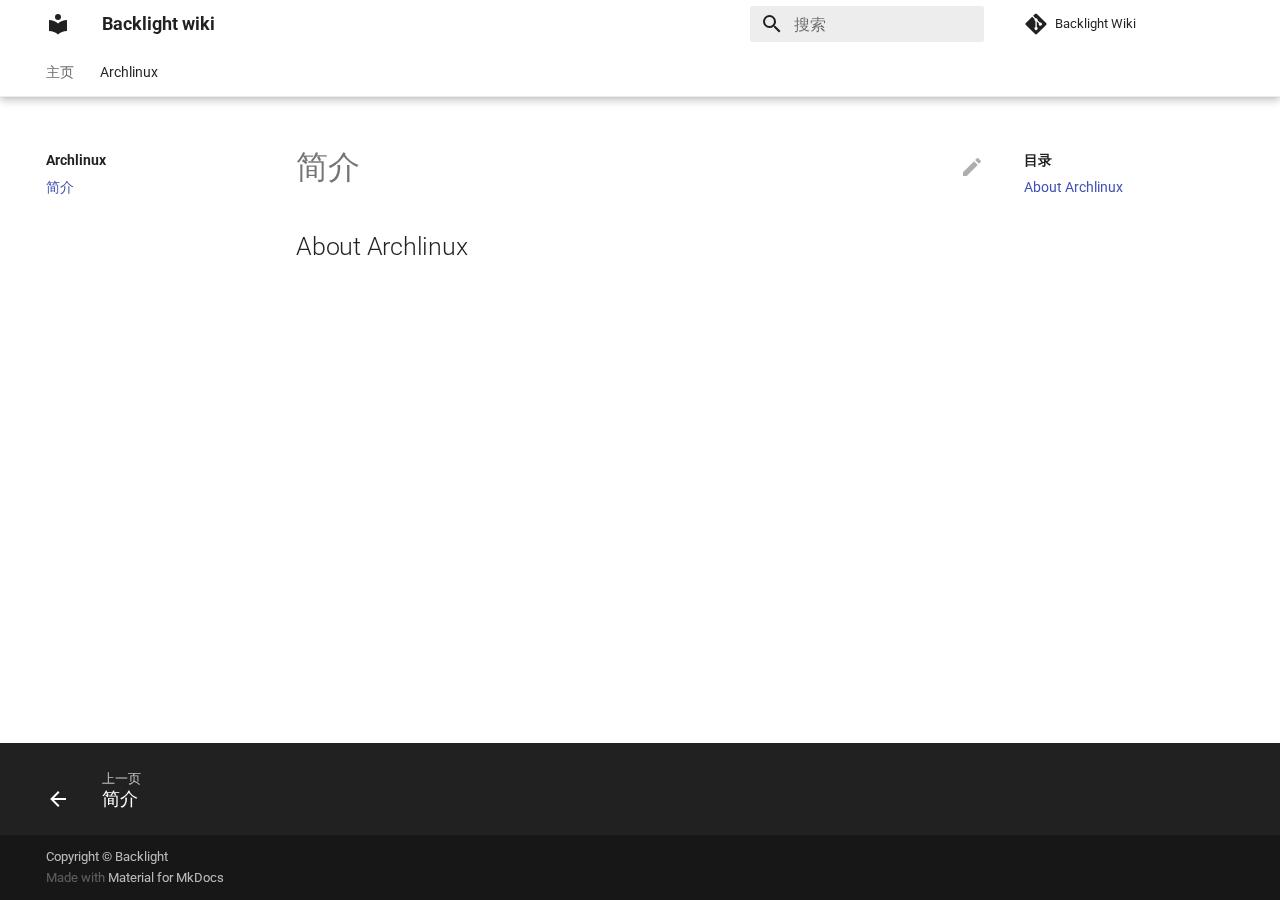
==== commit 07720576: "Deployed  with MkDocs version: 1.2.3" ====
--- a/arch/about/index.html
+++ b/arch/about/index.html
@@ -285,7 +285,7 @@
   
     <li class="md-nav__item">
       <a href="../.." class="md-nav__link">
-        你好，世界
+        简介
       </a>
     </li>
   
@@ -449,7 +449,7 @@
     <nav class="md-footer__inner md-grid" aria-label="页脚">
       
         
-        <a href="../.." class="md-footer__link md-footer__link--prev" aria-label="上一页: 你好，世界" rel="prev">
+        <a href="../.." class="md-footer__link md-footer__link--prev" aria-label="上一页: 简介" rel="prev">
           <div class="md-footer__button md-icon">
             <svg xmlns="http://www.w3.org/2000/svg" viewBox="0 0 24 24"><path d="M20 11v2H8l5.5 5.5-1.42 1.42L4.16 12l7.92-7.92L13.5 5.5 8 11h12z"/></svg>
           </div>
@@ -458,7 +458,7 @@
               <span class="md-footer__direction">
                 上一页
               </span>
-              你好，世界
+              简介
             </div>
           </div>
         </a>
